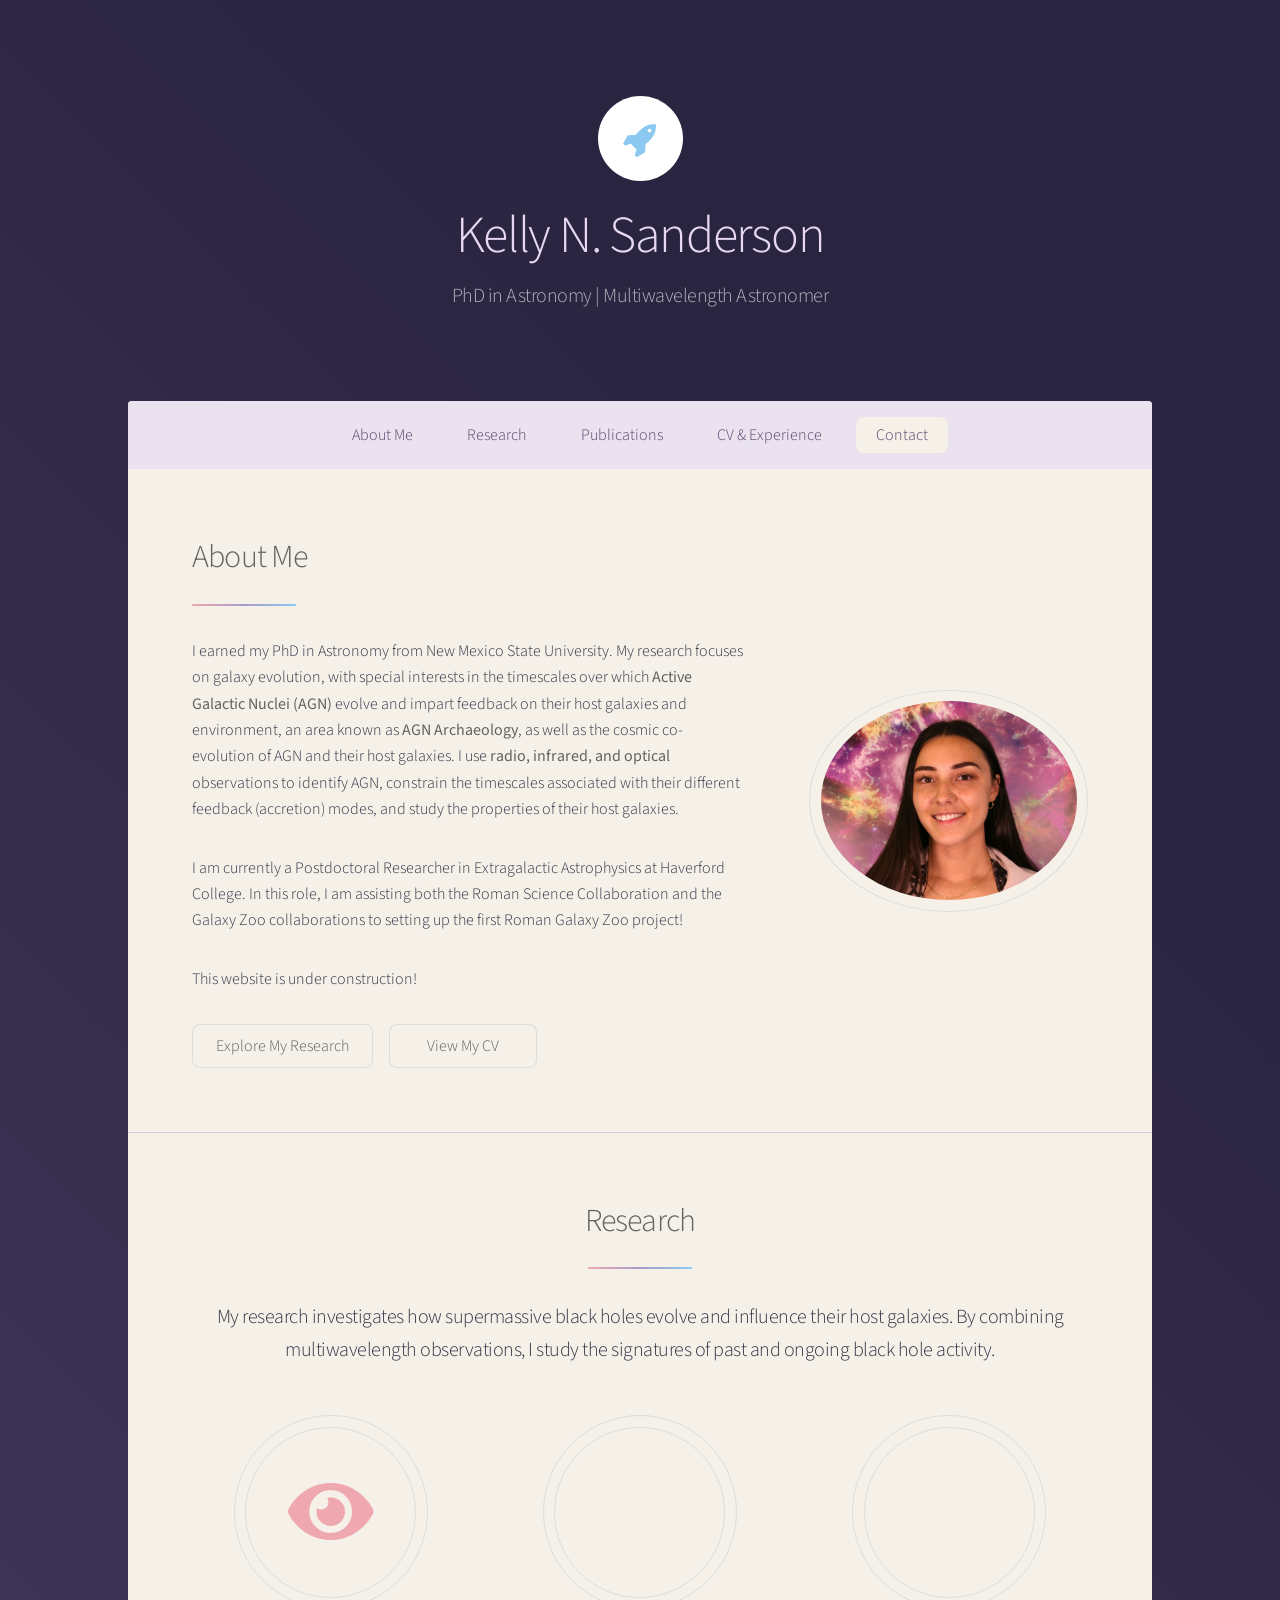
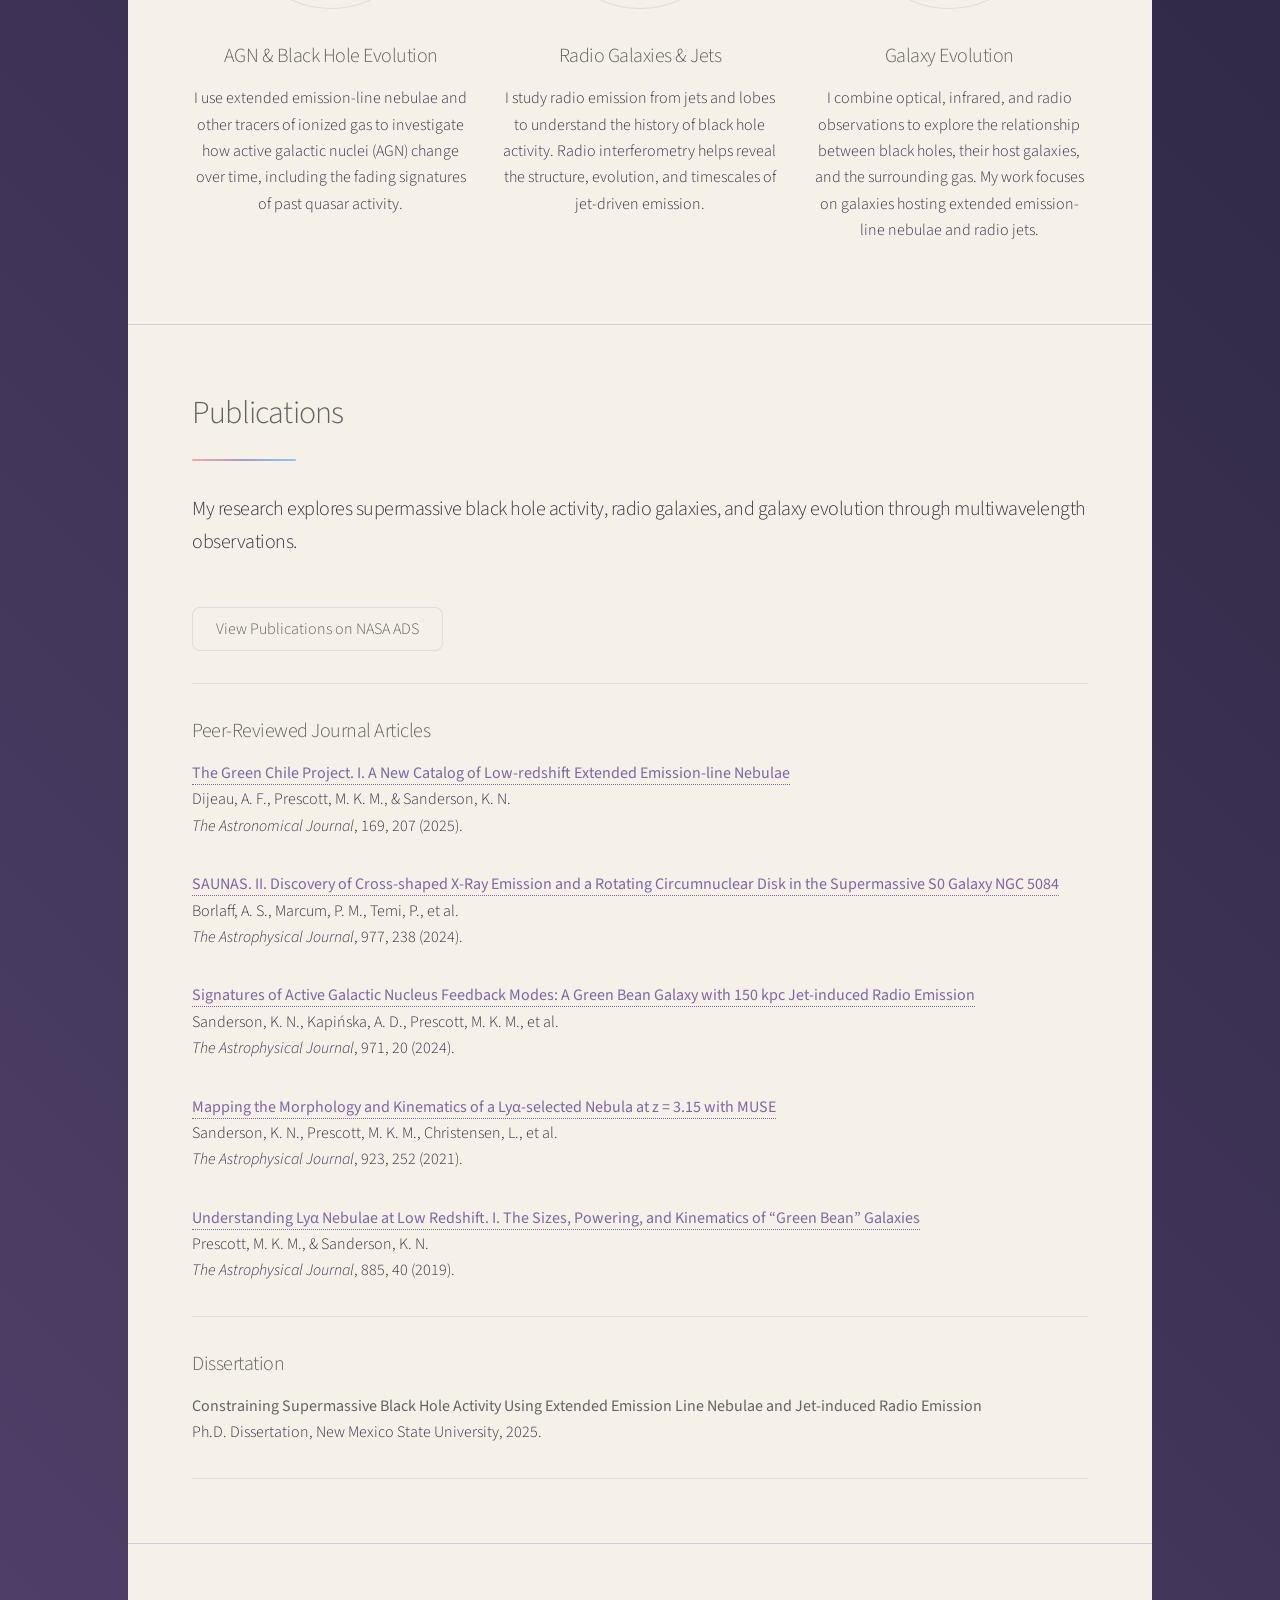
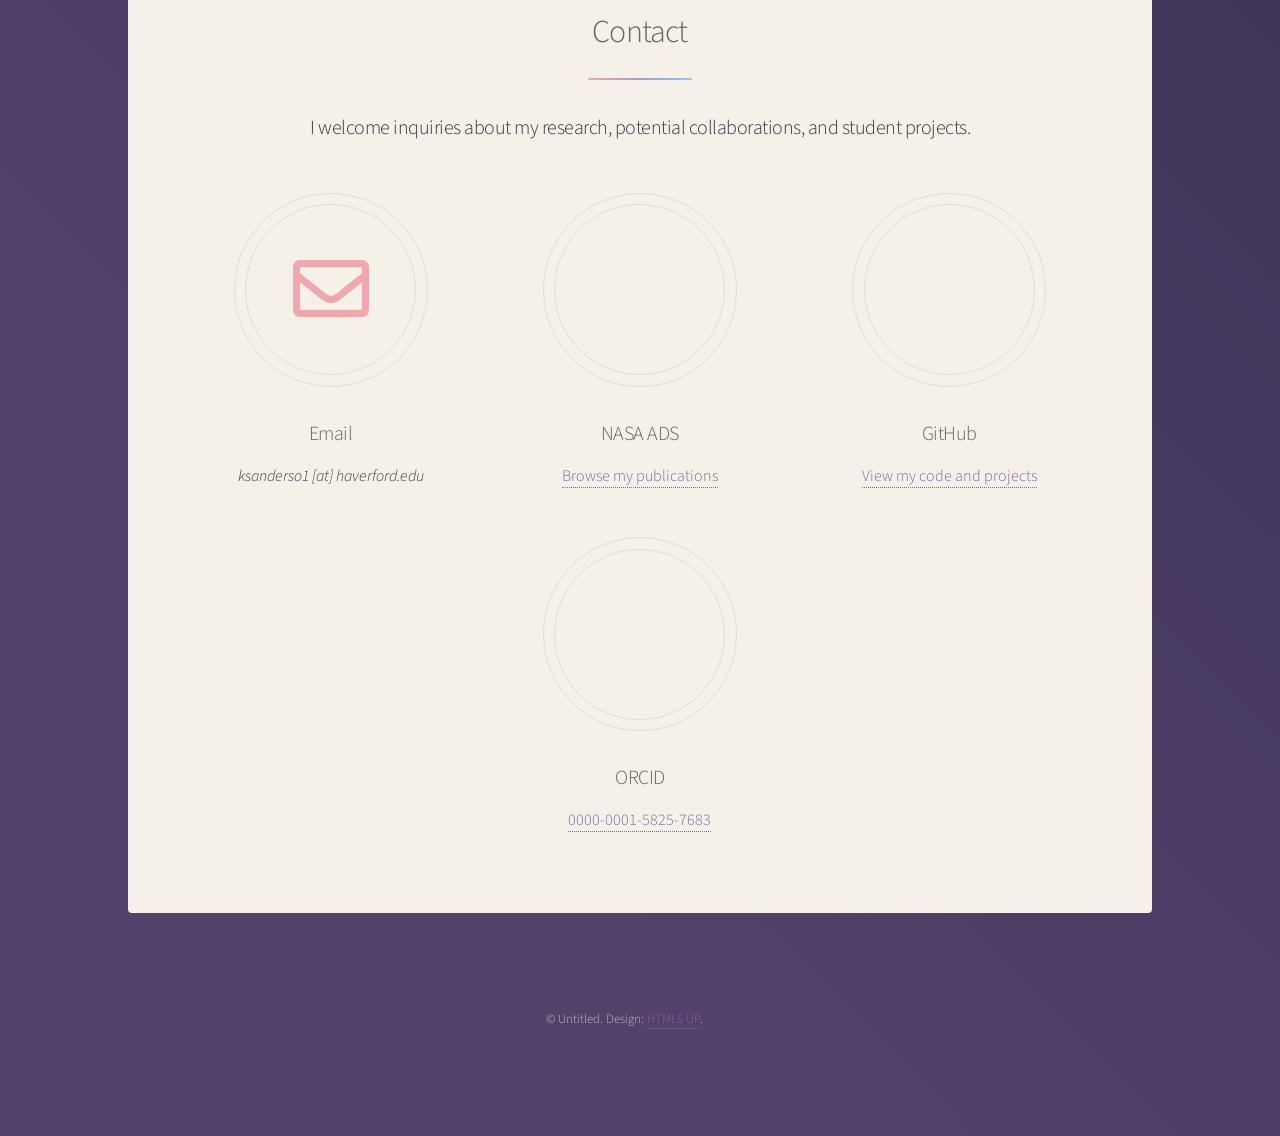
==== index.html @ 15cd4230 "comment out footer text" ====
<!DOCTYPE HTML>
<!--
	Stellar by HTML5 UP
	html5up.net | @ajlkn
	Free for personal and commercial use under the CCA 3.0 license (html5up.net/license)
-->
<html>
	<head>
		<title>Stellar by HTML5 UP</title>
		<meta charset="utf-8" />
		<meta name="viewport" content="width=device-width, initial-scale=1, user-scalable=no" />
		<link rel="stylesheet" href="assets/css/main.css" />
		<noscript><link rel="stylesheet" href="assets/css/noscript.css" /></noscript>
	</head>
	<body class="is-preload">

		<!-- Wrapper -->
			<div id="wrapper">

				<!-- Header -->
					<header id="header" class="alt">
						<span class="logo"><img src="images/logo.svg" alt="" /></span>
						<h1>Kelly N. Sanderson</h1>
						<p>PhD in Astronomy | Multiwavelength Astronomer</p>
					</header>


					<!-- Nav -->
					<nav id="nav">
					    <ul>
					        <li><a href="#intro" class="active">About Me</a></li>
					        <li><a href="#research">Research</a></li>
					        <li><a href="#publications">Publications</a></li>
					        <li><a href="#cv">CV & Experience</a></li>
					        <li><a href="#contact">Contact</a></li>
					    </ul>
					</nav>


				<!-- Main -->
					<div id="main">


						<!-- Introduction -->
						<section id="intro" class="main">
						    <div class="spotlight">
						        <div class="content">
						            <header class="major">
						                <h2>About Me</h2>
						            </header>
						
								    <p>
								      I earned my PhD in Astronomy from New Mexico State University. My research focuses on galaxy evolution, with 
								      special interests in the timescales over which <strong>Active Galactic Nuclei (AGN)</strong> evolve and impart 
								      feedback on their host galaxies and environment, an area known as <strong>AGN Archaeology</strong>, as well as the cosmic co-evolution 
								      of AGN and their host galaxies. I use <strong>radio, infrared, and optical</strong> observations to identify AGN, constrain the timescales
								      associated with their different feedback (accretion) modes, and study the properties of their host galaxies. 
								    </p>
								    <p> I am currently a Postdoctoral Researcher in Extragalactic Astrophysics at Haverford College. In this role, I am 
								      assisting both the Roman Science Collaboration and the Galaxy Zoo collaborations to setting up the first Roman Galaxy Zoo project!
								    </p>

									<p> This website is under construction!</p>
						            <ul class="actions">
						                <li><a href="#research" class="button">Explore My Research</a></li>
						                <li><a href="#cv" class="button">View My CV</a></li>
						            </ul>
						        </div>
						
						        <span class="image">
						            <img src="ProfilePhoto.jpeg" alt="Kelly Sanderson" />
						        </span>
						    </div>
						</section>


						<!-- Research Section -->
						<section id="research" class="main special">
						    <header class="major">
						        <h2>Research</h2>
						        <p>
						            My research investigates how supermassive black holes
						            evolve and influence their host galaxies. By combining
						            multiwavelength observations, I study the signatures of
						            past and ongoing black hole activity.
						        </p>
						    </header>
						
						    <ul class="features">
						        <li>
						            <span class="icon solid major style1 fa-eye"></span>
						            <h3>AGN & Black Hole Evolution</h3>
						            <p>
						                I use extended emission-line nebulae and other
						                tracers of ionized gas to investigate how active
						                galactic nuclei (AGN) change over time, including
						                the fading signatures of past quasar activity.
						            </p>
						        </li>
						
						        <li>
						            <span class="icon major style3 fa-broadcast-tower"></span>
						            <h3>Radio Galaxies & Jets</h3>
						            <p>
						                I study radio emission from jets and lobes to
						                understand the history of black hole activity.
						                Radio interferometry helps reveal the structure,
						                evolution, and timescales of jet-driven emission.
						            </p>
						        </li>
						
						        <li>
						            <span class="icon major style5 fa-globe"></span>
						            <h3>Galaxy Evolution</h3>
						            <p>
						                I combine optical, infrared, and radio observations
						                to explore the relationship between black holes,
						                their host galaxies, and the surrounding gas.
						                My work focuses on galaxies hosting extended
						                emission-line nebulae and radio jets.
						            </p>
						        </li>
						    </ul>
						</section>



						<!-- Publications -->
						<section id="publications" class="main">
						    <header class="major">
						        <h2>Publications</h2>
						        <p>
						            My research explores supermassive black hole activity,
						            radio galaxies, and galaxy evolution through
						            multiwavelength observations.
						        </p>
						    </header>
						
						    <ul class="actions">
						        <li>
						            <a href="https://ui.adsabs.harvard.edu/search/filter_database_fq_database=AND&filter_database_fq_database=((database%3Aastronomy%20OR%20database%3Aphysics))&filter_database_fq_database=database%3A%22astronomy%22&filter_doctype_facet_hier_fq_doctype=AND&filter_doctype_facet_hier_fq_doctype=doctype_facet_hier%3A%220%2FArticle%22&fq=%7B!type%3Daqp%20v%3D%24fq_database%7D&fq=%7B!type%3Daqp%20v%3D%24fq_author%7D&fq=%7B!type%3Daqp%20v%3D%24fq_doctype%7D&fq_author=(author_facet_hier%3A%221%2FSanderson%2C%20K%2FSanderson%2C%20Kelly%20N%22%20OR%20author_facet_hier%3A%221%2FSanderson%2C%20K%2FSanderson%2C%20Kelly%22%20OR%20author_facet_hier%3A%221%2FSanderson%2C%20K%2FSanderson%2C%20K%22%20OR%20author_facet_hier%3A%221%2FSanderson%2C%20K%2FSanderson%2C%20K%20%20N%22)&fq_database=(((database%3Aastronomy%20OR%20database%3Aphysics))%20AND%20database%3A%22astronomy%22)&fq_doctype=(doctype_facet_hier%3A%220%2FArticle%22)&q=author%3A%22Sanderson%22&sort=date%20desc%2C%20bibcode%20desc&p_=0"
						               class="button"
						               target="_blank"
						               rel="noopener noreferrer">
						                View Publications on NASA ADS
						            </a>
						        </li>
						    </ul>
						
						    <hr />


						    <h3>Peer-Reviewed Journal Articles</h3>
						
						    <p>
						        <strong>
						            <a href="https://ui.adsabs.harvard.edu/#abs/2025AJ....169..207D/abstract"
						               target="_blank"
						               rel="noopener noreferrer">
						                The Green Chile Project. I. A New Catalog of Low-redshift
						                Extended Emission-line Nebulae
						            </a>
						        </strong><br />
						        Dijeau, A. F., Prescott, M. K. M., &amp; Sanderson, K. N.
						        <br />
						        <em>The Astronomical Journal</em>, 169, 207 (2025).
						    </p>
							
							<p>
							    <strong>
							        <a href="https://ui.adsabs.harvard.edu/abs/2024ApJ...977..238B/abstract"
							           target="_blank"
							           rel="noopener noreferrer">
							            SAUNAS. II. Discovery of Cross-shaped X-Ray Emission and a
							            Rotating Circumnuclear Disk in the Supermassive S0 Galaxy NGC 5084
							        </a>
							    </strong><br />
							    Borlaff, A. S., Marcum, P. M., Temi, P., et al.
							    <br />
							    <em>The Astrophysical Journal</em>, 977, 238 (2024).
							</p>
							
						    <p>
						        <strong>
						            <a href="https://ui.adsabs.harvard.edu/#abs/2024ApJ...971...20S/abstract"
						               target="_blank"
						               rel="noopener noreferrer">
						                Signatures of Active Galactic Nucleus Feedback Modes:
						                A Green Bean Galaxy with 150 kpc Jet-induced Radio Emission
						            </a>
						        </strong><br />
						        Sanderson, K. N., Kapińska, A. D., Prescott, M. K. M., et al.
						        <br />
						        <em>The Astrophysical Journal</em>, 971, 20 (2024).
						    </p>
						
						    <p>
						        <strong>
						            <a href="https://ui.adsabs.harvard.edu/#abs/2021ApJ...923..252S/abstract"
						               target="_blank"
						               rel="noopener noreferrer">
						                Mapping the Morphology and Kinematics of a Lyα-selected
						                Nebula at z = 3.15 with MUSE
						            </a>
						        </strong><br />
						        Sanderson, K. N., Prescott, M. K. M., Christensen, L., et al.
						        <br />
						        <em>The Astrophysical Journal</em>, 923, 252 (2021).
						    </p>
						
						    <p>
						        <strong>
						            <a href="https://ui.adsabs.harvard.edu/#abs/2019ApJ...885...40P/abstract"
						               target="_blank"
						               rel="noopener noreferrer">
						                Understanding Lyα Nebulae at Low Redshift. I. The Sizes,
						                Powering, and Kinematics of “Green Bean” Galaxies
						            </a>
						        </strong><br />
						        Prescott, M. K. M., &amp; Sanderson, K. N.
						        <br />
						        <em>The Astrophysical Journal</em>, 885, 40 (2019).
						    </p>
						
						    <hr />

		
						    <h3>Dissertation</h3>
						    <p>
						        <strong>
						            Constraining Supermassive Black Hole Activity Using
						            Extended Emission Line Nebulae and Jet-induced Radio Emission
						        </strong><br />
						        Ph.D. Dissertation, New Mexico State University, 2025.
						    </p>
						
						    <hr />
						
						</section>

						<!-- Contact -->
						<section id="contact" class="main special">
						    <header class="major">
						        <h2>Contact</h2>
						        <p>
						            I welcome inquiries about my research, potential
						            collaborations, and student projects.
						        </p>
						    </header>
						
						    <ul class="features">
						        <li>
						            <span class="icon major style1 fa-envelope"></span>
						            <h3>Email</h3>
						            <p>
						                <em>ksanderso1 [at] haverford.edu</em>
						            </p>
						        </li>
						
						        <li>
						            <span class="icon major style3 fa-graduation-cap"></span>
						            <h3>NASA ADS</h3>
						            <p>
						                <a href="https://ui.adsabs.harvard.edu/search/filter_database_fq_database=AND&filter_database_fq_database=((database%3Aastronomy%20OR%20database%3Aphysics))&filter_database_fq_database=database%3A%22astronomy%22&filter_doctype_facet_hier_fq_doctype=AND&filter_doctype_facet_hier_fq_doctype=doctype_facet_hier%3A%220%2FArticle%22&fq=%7B!type%3Daqp%20v%3D%24fq_database%7D&fq=%7B!type%3Daqp%20v%3D%24fq_author%7D&fq=%7B!type%3Daqp%20v%3D%24fq_doctype%7D&fq_author=(author_facet_hier%3A%221%2FSanderson%2C%20K%2FSanderson%2C%20Kelly%20N%22%20OR%20author_facet_hier%3A%221%2FSanderson%2C%20K%2FSanderson%2C%20Kelly%22%20OR%20author_facet_hier%3A%221%2FSanderson%2C%20K%2FSanderson%2C%20K%22%20OR%20author_facet_hier%3A%221%2FSanderson%2C%20K%2FSanderson%2C%20K%20%20N%22)&fq_database=(((database%3Aastronomy%20OR%20database%3Aphysics))%20AND%20database%3A%22astronomy%22)&fq_doctype=(doctype_facet_hier%3A%220%2FArticle%22)&p_=0&q=author%3A%22Sanderson%22&sort=date%20desc%2C%20bibcode%20desc"
						                   target="_blank"
						                   rel="noopener noreferrer">
						                    Browse my publications
						                </a>
						            </p>
						        </li>
						
						        <li>
						            <span class="icon major style5 fa-github"></span>
						            <h3>GitHub</h3>
						            <p>
						                <a href="https://github.com/ksand017"
						                   target="_blank"
						                   rel="noopener noreferrer">
						                    View my code and projects
						                </a>
						            </p>
						        </li>
							    <li>
						            <span class="icon major style5 fa-github"></span>
						            <h3>ORCID</h3>
						            <p>
						                <a href="https://orcid.org/0000-0001-5825-7683"
						                   target="_blank"
						                   rel="noopener noreferrer">
						                    0000-0001-5825-7683
						                </a>
						            </p>
						        </li>
								
						    </ul>
						</section>


					</div>

				
				<!-- Footer -->
					<footer id="footer">
						<!-- <section>
							<h2>Aliquam sed mauris</h2>
							<p>Sed lorem ipsum dolor sit amet et nullam consequat feugiat consequat magna adipiscing tempus etiam dolore veroeros. eget dapibus mauris. Cras aliquet, nisl ut viverra sollicitudin, ligula erat egestas velit, vitae tincidunt odio.</p>
							<ul class="actions">
								<li><a href="generic.html" class="button">Learn More</a></li>
							</ul>
						</section>
						<section>
							<h2>Etiam feugiat</h2>
							<dl class="alt">
								<dt>Address</dt>
								<dd>1234 Somewhere Road &bull; Nashville, TN 00000 &bull; USA</dd>
								<dt>Phone</dt>
								<dd>(000) 000-0000 x 0000</dd>
								<dt>Email</dt>
								<dd><a href="#">information@untitled.tld</a></dd>
							</dl>
							<ul class="icons">
								<li><a href="#" class="icon brands fa-twitter alt"><span class="label">Twitter</span></a></li>
								<li><a href="#" class="icon brands fa-facebook-f alt"><span class="label">Facebook</span></a></li>
								<li><a href="#" class="icon brands fa-instagram alt"><span class="label">Instagram</span></a></li>
								<li><a href="#" class="icon brands fa-github alt"><span class="label">GitHub</span></a></li>
								<li><a href="#" class="icon brands fa-dribbble alt"><span class="label">Dribbble</span></a></li>
							</ul>
						</section> -->
						<p class="copyright">&copy; Untitled. Design: <a href="https://html5up.net">HTML5 UP</a>.</p>
					</footer>

			</div>

		<!-- Scripts -->
			<script src="assets/js/jquery.min.js"></script>
			<script src="assets/js/jquery.scrollex.min.js"></script>
			<script src="assets/js/jquery.scrolly.min.js"></script>
			<script src="assets/js/browser.min.js"></script>
			<script src="assets/js/breakpoints.min.js"></script>
			<script src="assets/js/util.js"></script>
			<script src="assets/js/main.js"></script>

	</body>
</html>
---- assets/css/main.css ----
@import url(fontawesome-all.min.css);
@import 'https://fonts.googleapis.com/css?family=Source+Sans+Pro:300,400';

/*
	Stellar by HTML5 UP
	html5up.net | @ajlkn
	Free for personal and commercial use under the CCA 3.0 license (html5up.net/license)
*/

html, body, div, span, applet, object,
iframe, h1, h2, h3, h4, h5, h6, p, blockquote,
pre, a, abbr, acronym, address, big, cite,
code, del, dfn, em, img, ins, kbd, q, s, samp,
small, strike, strong, sub, sup, tt, var, b,
u, i, center, dl, dt, dd, ol, ul, li, fieldset,
form, label, legend, table, caption, tbody,
tfoot, thead, tr, th, td, article, aside,
canvas, details, embed, figure, figcaption,
footer, header, hgroup, menu, nav, output, ruby,
section, summary, time, mark, audio, video {
	margin: 0;
	padding: 0;
	border: 0;
	font-size: 100%;
	font: inherit;
	vertical-align: baseline;}

article, aside, details, figcaption, figure,
footer, header, hgroup, menu, nav, section {
	display: block;}

body {
	line-height: 1;
}

ol, ul {
	list-style: none;
}

blockquote, q {
	quotes: none;
}

	blockquote:before, blockquote:after, q:before, q:after {
		content: '';
		content: none;
	}

table {
	border-collapse: collapse;
	border-spacing: 0;
}

body {
	-webkit-text-size-adjust: none;
}

mark {
	background-color: transparent;
	color: inherit;
}

input::-moz-focus-inner {
	border: 0;
	padding: 0;
}

input, select, textarea {
	-moz-appearance: none;
	-webkit-appearance: none;
	-ms-appearance: none;
	appearance: none;
}

/* Basic */

	@-ms-viewport {
		width: device-width;
	}

	body {
		-ms-overflow-style: scrollbar;
	}

	@media screen and (max-width: 480px) {

		html, body {
			min-width: 320px;
		}

	}

	html {
		box-sizing: border-box;
	}

	*, *:before, *:after {
		box-sizing: inherit;
	}

	body {
		background-color: #935d8c;
		background-image: url("images/overlay.png"), -moz-linear-gradient(45deg, #e37682 15%, #5f4d93 85%);
		background-image: url("images/overlay.png"), -webkit-linear-gradient(45deg, #e37682 15%, #5f4d93 85%);
		background-image: url("images/overlay.png"), -ms-linear-gradient(45deg, #e37682 15%, #5f4d93 85%);
		background-image: url("images/overlay.png"), linear-gradient(45deg, #e37682 15%, #5f4d93 85%);
	}

		body.is-preload *, body.is-preload *:before, body.is-preload *:after {
			-moz-animation: none !important;
			-webkit-animation: none !important;
			-ms-animation: none !important;
			animation: none !important;
			-moz-transition: none !important;
			-webkit-transition: none !important;
			-ms-transition: none !important;
			transition: none !important;
		}

/* Type */

	body {
		background-color: #935d8c;
		color: rgba(255, 255, 255, 0.65);
	}

	body, input, select, textarea {
		font-family: "Source Sans Pro", Helvetica, sans-serif;
		font-size: 17pt;
		font-weight: 300;
		line-height: 1.65;
	}

		@media screen and (max-width: 1680px) {

			body, input, select, textarea {
				font-size: 14pt;
			}

		}

		@media screen and (max-width: 1280px) {

			body, input, select, textarea {
				font-size: 12pt;
			}

		}

		@media screen and (max-width: 360px) {

			body, input, select, textarea {
				font-size: 11pt;
			}

		}

	a {
		-moz-transition: color 0.2s ease, border-bottom 0.2s ease;
		-webkit-transition: color 0.2s ease, border-bottom 0.2s ease;
		-ms-transition: color 0.2s ease, border-bottom 0.2s ease;
		transition: color 0.2s ease, border-bottom 0.2s ease;
		text-decoration: none;
		border-bottom: dotted 1px;
		color: inherit;
	}

		a:hover {
			border-bottom-color: transparent;
		}

	strong, b {
		font-weight: 400;
	}

	em, i {
		font-style: italic;
	}

	p {
		margin: 0 0 2em 0;
	}

		p.content {
			-moz-columns: 20em 2;
			-webkit-columns: 20em 2;
			-ms-columns: 20em 2;
			columns: 20em 2;
			-moz-column-gap: 2em;
			-webkit-column-gap: 2em;
			-ms-column-gap: 2em;
			column-gap: 2em;
			text-align: justify;
		}

	h1, h2, h3, h4, h5, h6 {
		font-weight: 300;
		line-height: 1.5;
		margin: 0 0 0.7em 0;
		letter-spacing: -0.025em;
	}

		h1 a, h2 a, h3 a, h4 a, h5 a, h6 a {
			color: inherit;
			text-decoration: none;
		}

	h1 {
		font-size: 2.5em;
		line-height: 1.2;
	}

	h2 {
		font-size: 1.5em;
	}

	h3 {
		font-size: 1.25em;
	}

	h4 {
		font-size: 1.1em;
	}

	h5 {
		font-size: 0.9em;
	}

	h6 {
		font-size: 0.7em;
	}

	@media screen and (max-width: 736px) {

		h1 {
			font-size: 2em;
		}

	}

	sub {
		font-size: 0.8em;
		position: relative;
		top: 0.5em;
	}

	sup {
		font-size: 0.8em;
		position: relative;
		top: -0.5em;
	}

	blockquote {
		border-left: solid 4px;
		font-style: italic;
		margin: 0 0 2em 0;
		padding: 0.5em 0 0.5em 2em;
	}

	code {
		border-radius: 8px;
		border: solid 1px;
		font-family: "Courier New", monospace;
		font-size: 0.9em;
		margin: 0 0.25em;
		padding: 0.25em 0.65em;
	}

	pre {
		-webkit-overflow-scrolling: touch;
		font-family: "Courier New", monospace;
		font-size: 0.9em;
		margin: 0 0 2em 0;
	}

		pre code {
			display: block;
			line-height: 1.75;
			padding: 1em 1.5em;
			overflow-x: auto;
		}

	hr {
		border: 0;
		border-bottom: solid 1px;
		margin: 2em 0;
	}

		hr.major {
			margin: 3em 0;
		}

	.align-left {
		text-align: left;
	}

	.align-center {
		text-align: center;
	}

	.align-right {
		text-align: right;
	}

	input, select, textarea {
		color: #ffffff;
	}

	a:hover {
		color: #ffffff;
	}

	strong, b {
		color: #ffffff;
	}

	h1, h2, h3, h4, h5, h6 {
		color: #ffffff;
	}

	blockquote {
		border-left-color: rgba(255, 255, 255, 0.35);
	}

	code {
		background: rgba(255, 255, 255, 0.075);
		border-color: rgba(255, 255, 255, 0.35);
	}

	hr {
		border-bottom-color: rgba(255, 255, 255, 0.35);
	}

/* Row */

	.row {
		display: flex;
		flex-wrap: wrap;
		box-sizing: border-box;
		align-items: stretch;
	}

		.row > * {
			box-sizing: border-box;
		}

		.row.gtr-uniform > * > :last-child {
			margin-bottom: 0;
		}

		.row.aln-left {
			justify-content: flex-start;
		}

		.row.aln-center {
			justify-content: center;
		}

		.row.aln-right {
			justify-content: flex-end;
		}

		.row.aln-top {
			align-items: flex-start;
		}

		.row.aln-middle {
			align-items: center;
		}

		.row.aln-bottom {
			align-items: flex-end;
		}

		.row > .imp {
			order: -1;
		}

		.row > .col-1 {
			width: 8.33333%;
		}

		.row > .off-1 {
			margin-left: 8.33333%;
		}

		.row > .col-2 {
			width: 16.66667%;
		}

		.row > .off-2 {
			margin-left: 16.66667%;
		}

		.row > .col-3 {
			width: 25%;
		}

		.row > .off-3 {
			margin-left: 25%;
		}

		.row > .col-4 {
			width: 33.33333%;
		}

		.row > .off-4 {
			margin-left: 33.33333%;
		}

		.row > .col-5 {
			width: 41.66667%;
		}

		.row > .off-5 {
			margin-left: 41.66667%;
		}

		.row > .col-6 {
			width: 50%;
		}

		.row > .off-6 {
			margin-left: 50%;
		}

		.row > .col-7 {
			width: 58.33333%;
		}

		.row > .off-7 {
			margin-left: 58.33333%;
		}

		.row > .col-8 {
			width: 66.66667%;
		}

		.row > .off-8 {
			margin-left: 66.66667%;
		}

		.row > .col-9 {
			width: 75%;
		}

		.row > .off-9 {
			margin-left: 75%;
		}

		.row > .col-10 {
			width: 83.33333%;
		}

		.row > .off-10 {
			margin-left: 83.33333%;
		}

		.row > .col-11 {
			width: 91.66667%;
		}

		.row > .off-11 {
			margin-left: 91.66667%;
		}

		.row > .col-12 {
			width: 100%;
		}

		.row > .off-12 {
			margin-left: 100%;
		}

		.row.gtr-0 {
			margin-top: 0;
			margin-left: 0em;
		}

			.row.gtr-0 > * {
				padding: 0 0 0 0em;
			}

			.row.gtr-0.gtr-uniform {
				margin-top: 0em;
			}

				.row.gtr-0.gtr-uniform > * {
					padding-top: 0em;
				}

		.row.gtr-25 {
			margin-top: 0;
			margin-left: -0.375em;
		}

			.row.gtr-25 > * {
				padding: 0 0 0 0.375em;
			}

			.row.gtr-25.gtr-uniform {
				margin-top: -0.375em;
			}

				.row.gtr-25.gtr-uniform > * {
					padding-top: 0.375em;
				}

		.row.gtr-50 {
			margin-top: 0;
			margin-left: -0.75em;
		}

			.row.gtr-50 > * {
				padding: 0 0 0 0.75em;
			}

			.row.gtr-50.gtr-uniform {
				margin-top: -0.75em;
			}

				.row.gtr-50.gtr-uniform > * {
					padding-top: 0.75em;
				}

		.row {
			margin-top: 0;
			margin-left: -1.5em;
		}

			.row > * {
				padding: 0 0 0 1.5em;
			}

			.row.gtr-uniform {
				margin-top: -1.5em;
			}

				.row.gtr-uniform > * {
					padding-top: 1.5em;
				}

		.row.gtr-150 {
			margin-top: 0;
			margin-left: -2.25em;
		}

			.row.gtr-150 > * {
				padding: 0 0 0 2.25em;
			}

			.row.gtr-150.gtr-uniform {
				margin-top: -2.25em;
			}

				.row.gtr-150.gtr-uniform > * {
					padding-top: 2.25em;
				}

		.row.gtr-200 {
			margin-top: 0;
			margin-left: -3em;
		}

			.row.gtr-200 > * {
				padding: 0 0 0 3em;
			}

			.row.gtr-200.gtr-uniform {
				margin-top: -3em;
			}

				.row.gtr-200.gtr-uniform > * {
					padding-top: 3em;
				}

		@media screen and (max-width: 1680px) {

			.row {
				display: flex;
				flex-wrap: wrap;
				box-sizing: border-box;
				align-items: stretch;
			}

				.row > * {
					box-sizing: border-box;
				}

				.row.gtr-uniform > * > :last-child {
					margin-bottom: 0;
				}

				.row.aln-left {
					justify-content: flex-start;
				}

				.row.aln-center {
					justify-content: center;
				}

				.row.aln-right {
					justify-content: flex-end;
				}

				.row.aln-top {
					align-items: flex-start;
				}

				.row.aln-middle {
					align-items: center;
				}

				.row.aln-bottom {
					align-items: flex-end;
				}

				.row > .imp-xlarge {
					order: -1;
				}

				.row > .col-1-xlarge {
					width: 8.33333%;
				}

				.row > .off-1-xlarge {
					margin-left: 8.33333%;
				}

				.row > .col-2-xlarge {
					width: 16.66667%;
				}

				.row > .off-2-xlarge {
					margin-left: 16.66667%;
				}

				.row > .col-3-xlarge {
					width: 25%;
				}

				.row > .off-3-xlarge {
					margin-left: 25%;
				}

				.row > .col-4-xlarge {
					width: 33.33333%;
				}

				.row > .off-4-xlarge {
					margin-left: 33.33333%;
				}

				.row > .col-5-xlarge {
					width: 41.66667%;
				}

				.row > .off-5-xlarge {
					margin-left: 41.66667%;
				}

				.row > .col-6-xlarge {
					width: 50%;
				}

				.row > .off-6-xlarge {
					margin-left: 50%;
				}

				.row > .col-7-xlarge {
					width: 58.33333%;
				}

				.row > .off-7-xlarge {
					margin-left: 58.33333%;
				}

				.row > .col-8-xlarge {
					width: 66.66667%;
				}

				.row > .off-8-xlarge {
					margin-left: 66.66667%;
				}

				.row > .col-9-xlarge {
					width: 75%;
				}

				.row > .off-9-xlarge {
					margin-left: 75%;
				}

				.row > .col-10-xlarge {
					width: 83.33333%;
				}

				.row > .off-10-xlarge {
					margin-left: 83.33333%;
				}

				.row > .col-11-xlarge {
					width: 91.66667%;
				}

				.row > .off-11-xlarge {
					margin-left: 91.66667%;
				}

				.row > .col-12-xlarge {
					width: 100%;
				}

				.row > .off-12-xlarge {
					margin-left: 100%;
				}

				.row.gtr-0 {
					margin-top: 0;
					margin-left: 0em;
				}

					.row.gtr-0 > * {
						padding: 0 0 0 0em;
					}

					.row.gtr-0.gtr-uniform {
						margin-top: 0em;
					}

						.row.gtr-0.gtr-uniform > * {
							padding-top: 0em;
						}

				.row.gtr-25 {
					margin-top: 0;
					margin-left: -0.375em;
				}

					.row.gtr-25 > * {
						padding: 0 0 0 0.375em;
					}

					.row.gtr-25.gtr-uniform {
						margin-top: -0.375em;
					}

						.row.gtr-25.gtr-uniform > * {
							padding-top: 0.375em;
						}

				.row.gtr-50 {
					margin-top: 0;
					margin-left: -0.75em;
				}

					.row.gtr-50 > * {
						padding: 0 0 0 0.75em;
					}

					.row.gtr-50.gtr-uniform {
						margin-top: -0.75em;
					}

						.row.gtr-50.gtr-uniform > * {
							padding-top: 0.75em;
						}

				.row {
					margin-top: 0;
					margin-left: -1.5em;
				}

					.row > * {
						padding: 0 0 0 1.5em;
					}

					.row.gtr-uniform {
						margin-top: -1.5em;
					}

						.row.gtr-uniform > * {
							padding-top: 1.5em;
						}

				.row.gtr-150 {
					margin-top: 0;
					margin-left: -2.25em;
				}

					.row.gtr-150 > * {
						padding: 0 0 0 2.25em;
					}

					.row.gtr-150.gtr-uniform {
						margin-top: -2.25em;
					}

						.row.gtr-150.gtr-uniform > * {
							padding-top: 2.25em;
						}

				.row.gtr-200 {
					margin-top: 0;
					margin-left: -3em;
				}

					.row.gtr-200 > * {
						padding: 0 0 0 3em;
					}

					.row.gtr-200.gtr-uniform {
						margin-top: -3em;
					}

						.row.gtr-200.gtr-uniform > * {
							padding-top: 3em;
						}

		}

		@media screen and (max-width: 1280px) {

			.row {
				display: flex;
				flex-wrap: wrap;
				box-sizing: border-box;
				align-items: stretch;
			}

				.row > * {
					box-sizing: border-box;
				}

				.row.gtr-uniform > * > :last-child {
					margin-bottom: 0;
				}

				.row.aln-left {
					justify-content: flex-start;
				}

				.row.aln-center {
					justify-content: center;
				}

				.row.aln-right {
					justify-content: flex-end;
				}

				.row.aln-top {
					align-items: flex-start;
				}

				.row.aln-middle {
					align-items: center;
				}

				.row.aln-bottom {
					align-items: flex-end;
				}

				.row > .imp-large {
					order: -1;
				}

				.row > .col-1-large {
					width: 8.33333%;
				}

				.row > .off-1-large {
					margin-left: 8.33333%;
				}

				.row > .col-2-large {
					width: 16.66667%;
				}

				.row > .off-2-large {
					margin-left: 16.66667%;
				}

				.row > .col-3-large {
					width: 25%;
				}

				.row > .off-3-large {
					margin-left: 25%;
				}

				.row > .col-4-large {
					width: 33.33333%;
				}

				.row > .off-4-large {
					margin-left: 33.33333%;
				}

				.row > .col-5-large {
					width: 41.66667%;
				}

				.row > .off-5-large {
					margin-left: 41.66667%;
				}

				.row > .col-6-large {
					width: 50%;
				}

				.row > .off-6-large {
					margin-left: 50%;
				}

				.row > .col-7-large {
					width: 58.33333%;
				}

				.row > .off-7-large {
					margin-left: 58.33333%;
				}

				.row > .col-8-large {
					width: 66.66667%;
				}

				.row > .off-8-large {
					margin-left: 66.66667%;
				}

				.row > .col-9-large {
					width: 75%;
				}

				.row > .off-9-large {
					margin-left: 75%;
				}

				.row > .col-10-large {
					width: 83.33333%;
				}

				.row > .off-10-large {
					margin-left: 83.33333%;
				}

				.row > .col-11-large {
					width: 91.66667%;
				}

				.row > .off-11-large {
					margin-left: 91.66667%;
				}

				.row > .col-12-large {
					width: 100%;
				}

				.row > .off-12-large {
					margin-left: 100%;
				}

				.row.gtr-0 {
					margin-top: 0;
					margin-left: 0em;
				}

					.row.gtr-0 > * {
						padding: 0 0 0 0em;
					}

					.row.gtr-0.gtr-uniform {
						margin-top: 0em;
					}

						.row.gtr-0.gtr-uniform > * {
							padding-top: 0em;
						}

				.row.gtr-25 {
					margin-top: 0;
					margin-left: -0.375em;
				}

					.row.gtr-25 > * {
						padding: 0 0 0 0.375em;
					}

					.row.gtr-25.gtr-uniform {
						margin-top: -0.375em;
					}

						.row.gtr-25.gtr-uniform > * {
							padding-top: 0.375em;
						}

				.row.gtr-50 {
					margin-top: 0;
					margin-left: -0.75em;
				}

					.row.gtr-50 > * {
						padding: 0 0 0 0.75em;
					}

					.row.gtr-50.gtr-uniform {
						margin-top: -0.75em;
					}

						.row.gtr-50.gtr-uniform > * {
							padding-top: 0.75em;
						}

				.row {
					margin-top: 0;
					margin-left: -1.5em;
				}

					.row > * {
						padding: 0 0 0 1.5em;
					}

					.row.gtr-uniform {
						margin-top: -1.5em;
					}

						.row.gtr-uniform > * {
							padding-top: 1.5em;
						}

				.row.gtr-150 {
					margin-top: 0;
					margin-left: -2.25em;
				}

					.row.gtr-150 > * {
						padding: 0 0 0 2.25em;
					}

					.row.gtr-150.gtr-uniform {
						margin-top: -2.25em;
					}

						.row.gtr-150.gtr-uniform > * {
							padding-top: 2.25em;
						}

				.row.gtr-200 {
					margin-top: 0;
					margin-left: -3em;
				}

					.row.gtr-200 > * {
						padding: 0 0 0 3em;
					}

					.row.gtr-200.gtr-uniform {
						margin-top: -3em;
					}

						.row.gtr-200.gtr-uniform > * {
							padding-top: 3em;
						}

		}

		@media screen and (max-width: 980px) {

			.row {
				display: flex;
				flex-wrap: wrap;
				box-sizing: border-box;
				align-items: stretch;
			}

				.row > * {
					box-sizing: border-box;
				}

				.row.gtr-uniform > * > :last-child {
					margin-bottom: 0;
				}

				.row.aln-left {
					justify-content: flex-start;
				}

				.row.aln-center {
					justify-content: center;
				}

				.row.aln-right {
					justify-content: flex-end;
				}

				.row.aln-top {
					align-items: flex-start;
				}

				.row.aln-middle {
					align-items: center;
				}

				.row.aln-bottom {
					align-items: flex-end;
				}

				.row > .imp-medium {
					order: -1;
				}

				.row > .col-1-medium {
					width: 8.33333%;
				}

				.row > .off-1-medium {
					margin-left: 8.33333%;
				}

				.row > .col-2-medium {
					width: 16.66667%;
				}

				.row > .off-2-medium {
					margin-left: 16.66667%;
				}

				.row > .col-3-medium {
					width: 25%;
				}

				.row > .off-3-medium {
					margin-left: 25%;
				}

				.row > .col-4-medium {
					width: 33.33333%;
				}

				.row > .off-4-medium {
					margin-left: 33.33333%;
				}

				.row > .col-5-medium {
					width: 41.66667%;
				}

				.row > .off-5-medium {
					margin-left: 41.66667%;
				}

				.row > .col-6-medium {
					width: 50%;
				}

				.row > .off-6-medium {
					margin-left: 50%;
				}

				.row > .col-7-medium {
					width: 58.33333%;
				}

				.row > .off-7-medium {
					margin-left: 58.33333%;
				}

				.row > .col-8-medium {
					width: 66.66667%;
				}

				.row > .off-8-medium {
					margin-left: 66.66667%;
				}

				.row > .col-9-medium {
					width: 75%;
				}

				.row > .off-9-medium {
					margin-left: 75%;
				}

				.row > .col-10-medium {
					width: 83.33333%;
				}

				.row > .off-10-medium {
					margin-left: 83.33333%;
				}

				.row > .col-11-medium {
					width: 91.66667%;
				}

				.row > .off-11-medium {
					margin-left: 91.66667%;
				}

				.row > .col-12-medium {
					width: 100%;
				}

				.row > .off-12-medium {
					margin-left: 100%;
				}

				.row.gtr-0 {
					margin-top: 0;
					margin-left: 0em;
				}

					.row.gtr-0 > * {
						padding: 0 0 0 0em;
					}

					.row.gtr-0.gtr-uniform {
						margin-top: 0em;
					}

						.row.gtr-0.gtr-uniform > * {
							padding-top: 0em;
						}

				.row.gtr-25 {
					margin-top: 0;
					margin-left: -0.375em;
				}

					.row.gtr-25 > * {
						padding: 0 0 0 0.375em;
					}

					.row.gtr-25.gtr-uniform {
						margin-top: -0.375em;
					}

						.row.gtr-25.gtr-uniform > * {
							padding-top: 0.375em;
						}

				.row.gtr-50 {
					margin-top: 0;
					margin-left: -0.75em;
				}

					.row.gtr-50 > * {
						padding: 0 0 0 0.75em;
					}

					.row.gtr-50.gtr-uniform {
						margin-top: -0.75em;
					}

						.row.gtr-50.gtr-uniform > * {
							padding-top: 0.75em;
						}

				.row {
					margin-top: 0;
					margin-left: -1.5em;
				}

					.row > * {
						padding: 0 0 0 1.5em;
					}

					.row.gtr-uniform {
						margin-top: -1.5em;
					}

						.row.gtr-uniform > * {
							padding-top: 1.5em;
						}

				.row.gtr-150 {
					margin-top: 0;
					margin-left: -2.25em;
				}

					.row.gtr-150 > * {
						padding: 0 0 0 2.25em;
					}

					.row.gtr-150.gtr-uniform {
						margin-top: -2.25em;
					}

						.row.gtr-150.gtr-uniform > * {
							padding-top: 2.25em;
						}

				.row.gtr-200 {
					margin-top: 0;
					margin-left: -3em;
				}

					.row.gtr-200 > * {
						padding: 0 0 0 3em;
					}

					.row.gtr-200.gtr-uniform {
						margin-top: -3em;
					}

						.row.gtr-200.gtr-uniform > * {
							padding-top: 3em;
						}

		}

		@media screen and (max-width: 736px) {

			.row {
				display: flex;
				flex-wrap: wrap;
				box-sizing: border-box;
				align-items: stretch;
			}

				.row > * {
					box-sizing: border-box;
				}

				.row.gtr-uniform > * > :last-child {
					margin-bottom: 0;
				}

				.row.aln-left {
					justify-content: flex-start;
				}

				.row.aln-center {
					justify-content: center;
				}

				.row.aln-right {
					justify-content: flex-end;
				}

				.row.aln-top {
					align-items: flex-start;
				}

				.row.aln-middle {
					align-items: center;
				}

				.row.aln-bottom {
					align-items: flex-end;
				}

				.row > .imp-small {
					order: -1;
				}

				.row > .col-1-small {
					width: 8.33333%;
				}

				.row > .off-1-small {
					margin-left: 8.33333%;
				}

				.row > .col-2-small {
					width: 16.66667%;
				}

				.row > .off-2-small {
					margin-left: 16.66667%;
				}

				.row > .col-3-small {
					width: 25%;
				}

				.row > .off-3-small {
					margin-left: 25%;
				}

				.row > .col-4-small {
					width: 33.33333%;
				}

				.row > .off-4-small {
					margin-left: 33.33333%;
				}

				.row > .col-5-small {
					width: 41.66667%;
				}

				.row > .off-5-small {
					margin-left: 41.66667%;
				}

				.row > .col-6-small {
					width: 50%;
				}

				.row > .off-6-small {
					margin-left: 50%;
				}

				.row > .col-7-small {
					width: 58.33333%;
				}

				.row > .off-7-small {
					margin-left: 58.33333%;
				}

				.row > .col-8-small {
					width: 66.66667%;
				}

				.row > .off-8-small {
					margin-left: 66.66667%;
				}

				.row > .col-9-small {
					width: 75%;
				}

				.row > .off-9-small {
					margin-left: 75%;
				}

				.row > .col-10-small {
					width: 83.33333%;
				}

				.row > .off-10-small {
					margin-left: 83.33333%;
				}

				.row > .col-11-small {
					width: 91.66667%;
				}

				.row > .off-11-small {
					margin-left: 91.66667%;
				}

				.row > .col-12-small {
					width: 100%;
				}

				.row > .off-12-small {
					margin-left: 100%;
				}

				.row.gtr-0 {
					margin-top: 0;
					margin-left: 0em;
				}

					.row.gtr-0 > * {
						padding: 0 0 0 0em;
					}

					.row.gtr-0.gtr-uniform {
						margin-top: 0em;
					}

						.row.gtr-0.gtr-uniform > * {
							padding-top: 0em;
						}

				.row.gtr-25 {
					margin-top: 0;
					margin-left: -0.25em;
				}

					.row.gtr-25 > * {
						padding: 0 0 0 0.25em;
					}

					.row.gtr-25.gtr-uniform {
						margin-top: -0.25em;
					}

						.row.gtr-25.gtr-uniform > * {
							padding-top: 0.25em;
						}

				.row.gtr-50 {
					margin-top: 0;
					margin-left: -0.5em;
				}

					.row.gtr-50 > * {
						padding: 0 0 0 0.5em;
					}

					.row.gtr-50.gtr-uniform {
						margin-top: -0.5em;
					}

						.row.gtr-50.gtr-uniform > * {
							padding-top: 0.5em;
						}

				.row {
					margin-top: 0;
					margin-left: -1em;
				}

					.row > * {
						padding: 0 0 0 1em;
					}

					.row.gtr-uniform {
						margin-top: -1em;
					}

						.row.gtr-uniform > * {
							padding-top: 1em;
						}

				.row.gtr-150 {
					margin-top: 0;
					margin-left: -1.5em;
				}

					.row.gtr-150 > * {
						padding: 0 0 0 1.5em;
					}

					.row.gtr-150.gtr-uniform {
						margin-top: -1.5em;
					}

						.row.gtr-150.gtr-uniform > * {
							padding-top: 1.5em;
						}

				.row.gtr-200 {
					margin-top: 0;
					margin-left: -2em;
				}

					.row.gtr-200 > * {
						padding: 0 0 0 2em;
					}

					.row.gtr-200.gtr-uniform {
						margin-top: -2em;
					}

						.row.gtr-200.gtr-uniform > * {
							padding-top: 2em;
						}

		}

		@media screen and (max-width: 480px) {

			.row {
				display: flex;
				flex-wrap: wrap;
				box-sizing: border-box;
				align-items: stretch;
			}

				.row > * {
					box-sizing: border-box;
				}

				.row.gtr-uniform > * > :last-child {
					margin-bottom: 0;
				}

				.row.aln-left {
					justify-content: flex-start;
				}

				.row.aln-center {
					justify-content: center;
				}

				.row.aln-right {
					justify-content: flex-end;
				}

				.row.aln-top {
					align-items: flex-start;
				}

				.row.aln-middle {
					align-items: center;
				}

				.row.aln-bottom {
					align-items: flex-end;
				}

				.row > .imp-xsmall {
					order: -1;
				}

				.row > .col-1-xsmall {
					width: 8.33333%;
				}

				.row > .off-1-xsmall {
					margin-left: 8.33333%;
				}

				.row > .col-2-xsmall {
					width: 16.66667%;
				}

				.row > .off-2-xsmall {
					margin-left: 16.66667%;
				}

				.row > .col-3-xsmall {
					width: 25%;
				}

				.row > .off-3-xsmall {
					margin-left: 25%;
				}

				.row > .col-4-xsmall {
					width: 33.33333%;
				}

				.row > .off-4-xsmall {
					margin-left: 33.33333%;
				}

				.row > .col-5-xsmall {
					width: 41.66667%;
				}

				.row > .off-5-xsmall {
					margin-left: 41.66667%;
				}

				.row > .col-6-xsmall {
					width: 50%;
				}

				.row > .off-6-xsmall {
					margin-left: 50%;
				}

				.row > .col-7-xsmall {
					width: 58.33333%;
				}

				.row > .off-7-xsmall {
					margin-left: 58.33333%;
				}

				.row > .col-8-xsmall {
					width: 66.66667%;
				}

				.row > .off-8-xsmall {
					margin-left: 66.66667%;
				}

				.row > .col-9-xsmall {
					width: 75%;
				}

				.row > .off-9-xsmall {
					margin-left: 75%;
				}

				.row > .col-10-xsmall {
					width: 83.33333%;
				}

				.row > .off-10-xsmall {
					margin-left: 83.33333%;
				}

				.row > .col-11-xsmall {
					width: 91.66667%;
				}

				.row > .off-11-xsmall {
					margin-left: 91.66667%;
				}

				.row > .col-12-xsmall {
					width: 100%;
				}

				.row > .off-12-xsmall {
					margin-left: 100%;
				}

				.row.gtr-0 {
					margin-top: 0;
					margin-left: 0em;
				}

					.row.gtr-0 > * {
						padding: 0 0 0 0em;
					}

					.row.gtr-0.gtr-uniform {
						margin-top: 0em;
					}

						.row.gtr-0.gtr-uniform > * {
							padding-top: 0em;
						}

				.row.gtr-25 {
					margin-top: 0;
					margin-left: -0.3125em;
				}

					.row.gtr-25 > * {
						padding: 0 0 0 0.3125em;
					}

					.row.gtr-25.gtr-uniform {
						margin-top: -0.3125em;
					}

						.row.gtr-25.gtr-uniform > * {
							padding-top: 0.3125em;
						}

				.row.gtr-50 {
					margin-top: 0;
					margin-left: -0.625em;
				}

					.row.gtr-50 > * {
						padding: 0 0 0 0.625em;
					}

					.row.gtr-50.gtr-uniform {
						margin-top: -0.625em;
					}

						.row.gtr-50.gtr-uniform > * {
							padding-top: 0.625em;
						}

				.row {
					margin-top: 0;
					margin-left: -1.25em;
				}

					.row > * {
						padding: 0 0 0 1.25em;
					}

					.row.gtr-uniform {
						margin-top: -1.25em;
					}

						.row.gtr-uniform > * {
							padding-top: 1.25em;
						}

				.row.gtr-150 {
					margin-top: 0;
					margin-left: -1.875em;
				}

					.row.gtr-150 > * {
						padding: 0 0 0 1.875em;
					}

					.row.gtr-150.gtr-uniform {
						margin-top: -1.875em;
					}

						.row.gtr-150.gtr-uniform > * {
							padding-top: 1.875em;
						}

				.row.gtr-200 {
					margin-top: 0;
					margin-left: -2.5em;
				}

					.row.gtr-200 > * {
						padding: 0 0 0 2.5em;
					}

					.row.gtr-200.gtr-uniform {
						margin-top: -2.5em;
					}

						.row.gtr-200.gtr-uniform > * {
							padding-top: 2.5em;
						}

		}

/* Box */

	.box {
		border-radius: 8px;
		border: solid;
		margin-bottom: 2em;
		padding: 1.5em;
	}

		.box > :last-child,
		.box > :last-child > :last-child,
		.box > :last-child > :last-child > :last-child {
			margin-bottom: 0;
		}

		.box.alt {
			border: 0;
			border-radius: 0;
			padding: 0;
		}

	.box {
		border-color: rgba(255, 255, 255, 0.35);
	}

/* Button */

	input[type="submit"],
	input[type="reset"],
	input[type="button"],
	button,
	.button {
		-moz-appearance: none;
		-webkit-appearance: none;
		-ms-appearance: none;
		appearance: none;
		-moz-transition: background-color 0.2s ease-in-out, color 0.2s ease-in-out;
		-webkit-transition: background-color 0.2s ease-in-out, color 0.2s ease-in-out;
		-ms-transition: background-color 0.2s ease-in-out, color 0.2s ease-in-out;
		transition: background-color 0.2s ease-in-out, color 0.2s ease-in-out;
		border-radius: 8px;
		border: 0;
		cursor: pointer;
		display: inline-block;
		font-weight: 300;
		height: 2.75em;
		line-height: 2.75em;
		min-width: 9.25em;
		padding: 0 1.5em;
		text-align: center;
		text-decoration: none;
		white-space: nowrap;
	}

		input[type="submit"].icon,
		input[type="reset"].icon,
		input[type="button"].icon,
		button.icon,
		.button.icon {
			padding-left: 1.35em;
		}

			input[type="submit"].icon:before,
			input[type="reset"].icon:before,
			input[type="button"].icon:before,
			button.icon:before,
			.button.icon:before {
				margin-right: 0.5em;
			}

		input[type="submit"].fit,
		input[type="reset"].fit,
		input[type="button"].fit,
		button.fit,
		.button.fit {
			width: 100%;
		}

		input[type="submit"].small,
		input[type="reset"].small,
		input[type="button"].small,
		button.small,
		.button.small {
			font-size: 0.8em;
		}

		input[type="submit"].large,
		input[type="reset"].large,
		input[type="button"].large,
		button.large,
		.button.large {
			font-size: 1.35em;
		}

		input[type="submit"].disabled, input[type="submit"]:disabled,
		input[type="reset"].disabled,
		input[type="reset"]:disabled,
		input[type="button"].disabled,
		input[type="button"]:disabled,
		button.disabled,
		button:disabled,
		.button.disabled,
		.button:disabled {
			pointer-events: none;
			opacity: 0.25;
		}

		@media screen and (max-width: 736px) {

			input[type="submit"],
			input[type="reset"],
			input[type="button"],
			button,
			.button {
				min-width: 0;
			}

		}

	input[type="submit"],
	input[type="reset"],
	input[type="button"],
	button,
	.button {
		background-color: transparent;
		box-shadow: inset 0 0 0 1px rgba(255, 255, 255, 0.35);
		color: #ffffff !important;
	}

		input[type="submit"]:hover,
		input[type="reset"]:hover,
		input[type="button"]:hover,
		button:hover,
		.button:hover {
			background-color: rgba(255, 255, 255, 0.075);
		}

		input[type="submit"]:active,
		input[type="reset"]:active,
		input[type="button"]:active,
		button:active,
		.button:active {
			background-color: rgba(255, 255, 255, 0.2);
		}

		input[type="submit"].icon:before,
		input[type="reset"].icon:before,
		input[type="button"].icon:before,
		button.icon:before,
		.button.icon:before {
			color: rgba(255, 255, 255, 0.5);
		}

		input[type="submit"].primary,
		input[type="reset"].primary,
		input[type="button"].primary,
		button.primary,
		.button.primary {
			background-color: #8cc9f0;
			color: #ffffff !important;
			box-shadow: none;
		}

			input[type="submit"].primary:hover,
			input[type="reset"].primary:hover,
			input[type="button"].primary:hover,
			button.primary:hover,
			.button.primary:hover {
				background-color: #9acff2;
			}

			input[type="submit"].primary:active,
			input[type="reset"].primary:active,
			input[type="button"].primary:active,
			button.primary:active,
			.button.primary:active {
				background-color: #7ec3ee;
			}

			input[type="submit"].primary.icon:before,
			input[type="reset"].primary.icon:before,
			input[type="button"].primary.icon:before,
			button.primary.icon:before,
			.button.primary.icon:before {
				color: #ffffff !important;
			}

/* Form */

	form {
		margin: 0 0 2em 0;
	}

	label {
		display: block;
		font-size: 0.9em;
		font-weight: 400;
		margin: 0 0 1em 0;
	}

	input[type="text"],
	input[type="password"],
	input[type="email"],
	select,
	textarea {
		-moz-appearance: none;
		-webkit-appearance: none;
		-ms-appearance: none;
		appearance: none;
		border-radius: 8px;
		border: solid 1px;
		color: inherit;
		display: block;
		outline: 0;
		padding: 0 1em;
		text-decoration: none;
		width: 100%;
	}

		input[type="text"]:invalid,
		input[type="password"]:invalid,
		input[type="email"]:invalid,
		select:invalid,
		textarea:invalid {
			box-shadow: none;
		}

	select {
		background-size: 1.25rem;
		background-repeat: no-repeat;
		background-position: calc(100% - 1rem) center;
		height: 2.75em;
		padding-right: 2.75em;
		text-overflow: ellipsis;
	}

		select:focus::-ms-value {
			background-color: transparent;
		}

		select::-ms-expand {
			display: none;
		}

	input[type="text"],
	input[type="password"],
	input[type="email"],
	select {
		height: 2.75em;
	}

	textarea {
		padding: 0.75em 1em;
	}

	input[type="checkbox"],
	input[type="radio"] {
		-moz-appearance: none;
		-webkit-appearance: none;
		-ms-appearance: none;
		appearance: none;
		display: block;
		float: left;
		margin-right: -2em;
		opacity: 0;
		width: 1em;
		z-index: -1;
	}

		input[type="checkbox"] + label,
		input[type="radio"] + label {
			text-decoration: none;
			cursor: pointer;
			display: inline-block;
			font-size: 1em;
			font-weight: 300;
			padding-left: 2.4em;
			padding-right: 0.75em;
			position: relative;
		}

			input[type="checkbox"] + label:before,
			input[type="radio"] + label:before {
				-moz-osx-font-smoothing: grayscale;
				-webkit-font-smoothing: antialiased;
				display: inline-block;
				font-style: normal;
				font-variant: normal;
				text-rendering: auto;
				line-height: 1;
				text-transform: none !important;
				font-family: 'Font Awesome 5 Free';
				font-weight: 900;
			}

			input[type="checkbox"] + label:before,
			input[type="radio"] + label:before {
				border-radius: 8px;
				border: solid 1px;
				content: '';
				display: inline-block;
				font-size: 0.8em;
				height: 2.0625em;
				left: 0;
				line-height: 2.0625em;
				position: absolute;
				text-align: center;
				top: 0;
				width: 2.0625em;
			}

		input[type="checkbox"]:checked + label:before,
		input[type="radio"]:checked + label:before {
			content: '\f00c';
		}

	input[type="checkbox"] + label:before {
		border-radius: 8px;
	}

	input[type="radio"] + label:before {
		border-radius: 100%;
	}

	::-webkit-input-placeholder {
		opacity: 1.0;
	}

	:-moz-placeholder {
		opacity: 1.0;
	}

	::-moz-placeholder {
		opacity: 1.0;
	}

	:-ms-input-placeholder {
		opacity: 1.0;
	}

	label {
		color: #ffffff;
	}

	input[type="text"],
	input[type="password"],
	input[type="email"],
	select,
	textarea {
		background-color: rgba(255, 255, 255, 0.075);
		border-color: rgba(255, 255, 255, 0.35);
	}

		input[type="text"]:focus,
		input[type="password"]:focus,
		input[type="email"]:focus,
		select:focus,
		textarea:focus {
			border-color: #8cc9f0;
			box-shadow: 0 0 0 1px #8cc9f0;
		}

	select {
		background-image: url("data:image/svg+xml;charset=utf8,%3Csvg xmlns='http://www.w3.org/2000/svg' width='40' height='40' preserveAspectRatio='none' viewBox='0 0 40 40'%3E%3Cpath d='M9.4,12.3l10.4,10.4l10.4-10.4c0.2-0.2,0.5-0.4,0.9-0.4c0.3,0,0.6,0.1,0.9,0.4l3.3,3.3c0.2,0.2,0.4,0.5,0.4,0.9 c0,0.4-0.1,0.6-0.4,0.9L20.7,31.9c-0.2,0.2-0.5,0.4-0.9,0.4c-0.3,0-0.6-0.1-0.9-0.4L4.3,17.3c-0.2-0.2-0.4-0.5-0.4-0.9 c0-0.4,0.1-0.6,0.4-0.9l3.3-3.3c0.2-0.2,0.5-0.4,0.9-0.4S9.1,12.1,9.4,12.3z' fill='rgba(255, 255, 255, 0.35)' /%3E%3C/svg%3E");
	}

		select option {
			color: #ffffff;
			background: #935d8c;
		}

	input[type="checkbox"] + label,
	input[type="radio"] + label {
		color: rgba(255, 255, 255, 0.65);
	}

		input[type="checkbox"] + label:before,
		input[type="radio"] + label:before {
			background: rgba(255, 255, 255, 0.075);
			border-color: rgba(255, 255, 255, 0.35);
		}

	input[type="checkbox"]:checked + label:before,
	input[type="radio"]:checked + label:before {
		background-color: #ffffff;
		border-color: #ffffff;
		color: #935d8c;
	}

	input[type="checkbox"]:focus + label:before,
	input[type="radio"]:focus + label:before {
		border-color: #8cc9f0;
		box-shadow: 0 0 0 1px #8cc9f0;
	}

	::-webkit-input-placeholder {
		color: rgba(255, 255, 255, 0.5) !important;
	}

	:-moz-placeholder {
		color: rgba(255, 255, 255, 0.5) !important;
	}

	::-moz-placeholder {
		color: rgba(255, 255, 255, 0.5) !important;
	}

	:-ms-input-placeholder {
		color: rgba(255, 255, 255, 0.5) !important;
	}

	.formerize-placeholder {
		color: rgba(255, 255, 255, 0.5) !important;
	}

/* Icon */

	.icon {
		text-decoration: none;
		-moz-transition: background-color 0.2s ease-in-out, color 0.2s ease-in-out;
		-webkit-transition: background-color 0.2s ease-in-out, color 0.2s ease-in-out;
		-ms-transition: background-color 0.2s ease-in-out, color 0.2s ease-in-out;
		transition: background-color 0.2s ease-in-out, color 0.2s ease-in-out;
		border-bottom: none;
		position: relative;
	}

		.icon:before {
			-moz-osx-font-smoothing: grayscale;
			-webkit-font-smoothing: antialiased;
			display: inline-block;
			font-style: normal;
			font-variant: normal;
			text-rendering: auto;
			line-height: 1;
			text-transform: none !important;
			font-family: 'Font Awesome 5 Free';
			font-weight: 400;
		}

		.icon > .label {
			display: none;
		}

		.icon:before {
			line-height: solid;
		}

		.icon.solid:before {
			font-weight: 900;
		}

		.icon.brands:before {
			font-family: 'Font Awesome 5 Brands';
		}

		.icon.major {
			border: solid 1px;
			display: inline-block;
			border-radius: 100%;
			padding: 0.65em;
			margin: 0 0 2em 0;
			cursor: default;
		}

			.icon.major:before {
				display: inline-block;
				font-size: 6.25rem;
				width: 2.25em;
				height: 2.25em;
				line-height: 2.2em;
				border-radius: 100%;
				border: solid 1px;
				text-align: center;
			}

		.icon.alt {
			display: inline-block;
			border: solid 1px;
			border-radius: 100%;
		}

			.icon.alt:before {
				display: block;
				font-size: 1.25em;
				width: 2em;
				height: 2em;
				text-align: center;
				line-height: 2em;
			}

		.icon.style1 {
			color: #efa8b0;
		}

		.icon.style2 {
			color: #c79cc8;
		}

		.icon.style3 {
			color: #a89cc8;
		}

		.icon.style4 {
			color: #9bb2e1;
		}

		.icon.style5 {
			color: #8cc9f0;
		}

		@media screen and (max-width: 1680px) {

			.icon.major:before {
				font-size: 5.5rem;
			}

		}

		@media screen and (max-width: 1280px) {

			.icon.major:before {
				font-size: 4.75rem;
			}

		}

		@media screen and (max-width: 736px) {

			.icon.major {
				margin: 0 0 1.5em 0;
				padding: 0.35em;
			}

				.icon.major:before {
					font-size: 3.5rem;
				}

		}

	.icon.major {
		border-color: rgba(255, 255, 255, 0.35);
	}

		.icon.major:before {
			border-color: rgba(255, 255, 255, 0.35);
		}

	.icon.alt {
		border-color: rgba(255, 255, 255, 0.35);
		color: #ffffff;
	}

		.icon.alt:hover {
			background-color: rgba(255, 255, 255, 0.075);
		}

		.icon.alt:active {
			background-color: rgba(255, 255, 255, 0.2);
		}

/* Image */

	.image {
		border-radius: 8px;
		border: 0;
		display: inline-block;
		position: relative;
	}

		.image img {
			border-radius: 8px;
			display: block;
		}

		.image.left, .image.right {
			max-width: 40%;
		}

			.image.left img, .image.right img {
				width: 100%;
			}

		.image.left {
			float: left;
			margin: 0 1.5em 1em 0;
			top: 0.25em;
		}

		.image.right {
			float: right;
			margin: 0 0 1em 1.5em;
			top: 0.25em;
		}

		.image.fit {
			display: block;
			margin: 0 0 2em 0;
			width: 100%;
		}

			.image.fit img {
				width: 100%;
			}

		.image.main {
			display: block;
			margin: 0 0 3em 0;
			width: 100%;
		}

			.image.main img {
				width: 100%;
			}

/* List */

	ol {
		list-style: decimal;
		margin: 0 0 2em 0;
		padding-left: 1.25em;
	}

		ol li {
			padding-left: 0.25em;
		}

	ul {
		list-style: disc;
		margin: 0 0 2em 0;
		padding-left: 1em;
	}

		ul li {
			padding-left: 0.5em;
		}

		ul.alt {
			list-style: none;
			padding-left: 0;
		}

			ul.alt li {
				border-top: solid 1px;
				padding: 0.5em 0;
			}

				ul.alt li:first-child {
					border-top: 0;
					padding-top: 0;
				}

	dl {
		margin: 0 0 2em 0;
	}

		dl dt {
			display: block;
			font-weight: 400;
			margin: 0 0 1em 0;
		}

		dl dd {
			margin-left: 2em;
		}

		dl.alt dt {
			display: block;
			width: 3em;
			margin: 0;
			clear: left;
			float: left;
		}

		dl.alt dd {
			margin: 0 0 0.85em 5.5em;
		}

		dl.alt:after {
			content: '';
			display: block;
			clear: both;
		}

	ul.alt li {
		border-top-color: rgba(255, 255, 255, 0.35);
	}

	dl dt {
		color: #ffffff;
	}

/* Actions */

	ul.actions {
		display: -moz-flex;
		display: -webkit-flex;
		display: -ms-flex;
		display: flex;
		cursor: default;
		list-style: none;
		margin-left: -1em;
		padding-left: 0;
	}

		ul.actions li {
			padding: 0 0 0 1em;
			vertical-align: middle;
		}

		ul.actions.special {
			-moz-justify-content: center;
			-webkit-justify-content: center;
			-ms-justify-content: center;
			justify-content: center;
			width: 100%;
			margin-left: 0;
		}

			ul.actions.special li:first-child {
				padding-left: 0;
			}

		ul.actions.stacked {
			-moz-flex-direction: column;
			-webkit-flex-direction: column;
			-ms-flex-direction: column;
			flex-direction: column;
			margin-left: 0;
		}

			ul.actions.stacked li {
				padding: 1.3em 0 0 0;
			}

				ul.actions.stacked li:first-child {
					padding-top: 0;
				}

		ul.actions.fit {
			width: calc(100% + 1em);
		}

			ul.actions.fit li {
				-moz-flex-grow: 1;
				-webkit-flex-grow: 1;
				-ms-flex-grow: 1;
				flex-grow: 1;
				-moz-flex-shrink: 1;
				-webkit-flex-shrink: 1;
				-ms-flex-shrink: 1;
				flex-shrink: 1;
				width: 100%;
			}

				ul.actions.fit li > * {
					width: 100%;
				}

			ul.actions.fit.stacked {
				width: 100%;
			}

		@media screen and (max-width: 480px) {

			ul.actions:not(.fixed) {
				-moz-flex-direction: column;
				-webkit-flex-direction: column;
				-ms-flex-direction: column;
				flex-direction: column;
				margin-left: 0;
				width: 100% !important;
			}

				ul.actions:not(.fixed) li {
					-moz-flex-grow: 1;
					-webkit-flex-grow: 1;
					-ms-flex-grow: 1;
					flex-grow: 1;
					-moz-flex-shrink: 1;
					-webkit-flex-shrink: 1;
					-ms-flex-shrink: 1;
					flex-shrink: 1;
					padding: 1em 0 0 0;
					text-align: center;
					width: 100%;
				}

					ul.actions:not(.fixed) li > * {
						width: 100%;
					}

					ul.actions:not(.fixed) li:first-child {
						padding-top: 0;
					}

					ul.actions:not(.fixed) li input[type="submit"],
					ul.actions:not(.fixed) li input[type="reset"],
					ul.actions:not(.fixed) li input[type="button"],
					ul.actions:not(.fixed) li button,
					ul.actions:not(.fixed) li .button {
						width: 100%;
					}

						ul.actions:not(.fixed) li input[type="submit"].icon:before,
						ul.actions:not(.fixed) li input[type="reset"].icon:before,
						ul.actions:not(.fixed) li input[type="button"].icon:before,
						ul.actions:not(.fixed) li button.icon:before,
						ul.actions:not(.fixed) li .button.icon:before {
							margin-left: -0.5rem;
						}

		}

/* Icons */

	ul.icons {
		cursor: default;
		list-style: none;
		padding-left: 0;
	}

		ul.icons li {
			display: inline-block;
			padding: 0 0.65em 0 0;
		}

			ul.icons li:last-child {
				padding-right: 0 !important;
			}

/* Section/Article */

	section.special, article.special {
		text-align: center;
	}

	header.major {
		margin-bottom: 3em;
	}

		header.major h2 {
			font-size: 2em;
		}

			header.major h2:after {
				display: block;
				content: '';
				width: 3.25em;
				height: 2px;
				margin: 0.7em 0 1em 0;
				border-radius: 2px;
			}

				section.special header.major h2:after, article.special header.major h2:after {
					margin-left: auto;
					margin-right: auto;
				}

		header.major p {
			font-size: 1.25em;
			letter-spacing: -0.025em;
		}

		header.major.special {
			text-align: center;
		}

			header.major.special h2:after {
				margin-left: auto;
				margin-right: auto;
			}

	footer.major {
		margin-top: 3em;
	}

	@media screen and (max-width: 736px) {

		header.major {
			margin-bottom: 0;
		}

			header.major h2 {
				font-size: 1.5em;
			}

			header.major p {
				font-size: 1em;
				letter-spacing: 0;
			}

				header.major p br {
					display: none;
				}

		footer.major {
			margin-top: 0;
		}

	}

	header.major h2:after {
		background-color: rgba(255, 255, 255, 0.35);
	}

/* Table */

	.table-wrapper {
		-webkit-overflow-scrolling: touch;
		overflow-x: auto;
	}

	table {
		margin: 0 0 2em 0;
		width: 100%;
	}

		table tbody tr {
			border: solid 1px;
			border-left: 0;
			border-right: 0;
		}

		table td {
			padding: 0.75em 0.75em;
		}

		table th {
			font-size: 0.9em;
			font-weight: 400;
			padding: 0 0.75em 0.75em 0.75em;
			text-align: left;
		}

		table thead {
			border-bottom: solid 2px;
		}

		table tfoot {
			border-top: solid 2px;
		}

		table.alt {
			border-collapse: separate;
		}

			table.alt tbody tr td {
				border: solid 1px;
				border-left-width: 0;
				border-top-width: 0;
			}

				table.alt tbody tr td:first-child {
					border-left-width: 1px;
				}

			table.alt tbody tr:first-child td {
				border-top-width: 1px;
			}

			table.alt thead {
				border-bottom: 0;
			}

			table.alt tfoot {
				border-top: 0;
			}

	table tbody tr {
		border-color: rgba(255, 255, 255, 0.35);
	}

		table tbody tr:nth-child(2n + 1) {
			background-color: rgba(255, 255, 255, 0.075);
		}

	table th {
		color: #ffffff;
	}

	table thead {
		border-bottom-color: rgba(255, 255, 255, 0.35);
	}

	table tfoot {
		border-top-color: rgba(255, 255, 255, 0.35);
	}

	table.alt tbody tr td {
		border-color: rgba(255, 255, 255, 0.35);
	}

/* Features */

	.features {
		display: -moz-flex;
		display: -webkit-flex;
		display: -ms-flex;
		display: flex;
		-moz-flex-wrap: wrap;
		-webkit-flex-wrap: wrap;
		-ms-flex-wrap: wrap;
		flex-wrap: wrap;
		-moz-justify-content: center;
		-webkit-justify-content: center;
		-ms-justify-content: center;
		justify-content: center;
		width: calc(100% + 2em);
		margin: 0 0 3em -2em;
		padding: 0;
		list-style: none;
	}

		.features li {
			width: calc(33.33333% - 2em);
			margin-left: 2em;
			margin-top: 3em;
			padding: 0;
		}

			.features li:nth-child(1), .features li:nth-child(2), .features li:nth-child(3) {
				margin-top: 0;
			}

			.features li > :last-child {
				margin-bottom: 0;
			}

		@media screen and (max-width: 980px) {

			.features li {
				width: calc(50% - 2em);
			}

				.features li:nth-child(3) {
					margin-top: 3em;
				}

		}

		@media screen and (max-width: 736px) {

			.features {
				width: 100%;
				margin: 0 0 2em 0;
			}

				.features li {
					width: 100%;
					margin-left: 0;
					margin-top: 2em;
				}

					.features li:nth-child(2), .features li:nth-child(3) {
						margin-top: 2em;
					}

		}

/* Statistics */

	.statistics {
		display: -moz-flex;
		display: -webkit-flex;
		display: -ms-flex;
		display: flex;
		width: 100%;
		margin: 0 0 3em 0;
		padding: 0;
		list-style: none;
		cursor: default;
	}

		.statistics li {
			-moz-flex: 1;
			-webkit-flex: 1;
			-ms-flex: 1;
			flex: 1;
			padding: 1.5em;
			color: #ffffff;
			text-align: center;
		}

			.statistics li.style1 {
				background-color: #efa8b0;
			}

			.statistics li.style2 {
				background-color: #c79cc8;
			}

			.statistics li.style3 {
				background-color: #a89cc8;
			}

			.statistics li.style4 {
				background-color: #9bb2e1;
			}

			.statistics li.style5 {
				background-color: #8cc9f0;
			}

			.statistics li strong, .statistics li b {
				display: block;
				font-size: 2em;
				line-height: 1.1;
				color: inherit !important;
				font-weight: 300;
				letter-spacing: -0.025em;
			}

			.statistics li:first-child {
				border-top-left-radius: 8px;
				border-bottom-left-radius: 8px;
			}

			.statistics li:last-child {
				border-top-right-radius: 8px;
				border-bottom-right-radius: 8px;
			}

			.statistics li .icon {
				display: inline-block;
			}

				.statistics li .icon:before {
					font-size: 2.75rem;
					line-height: 1.3;
				}

		@media screen and (max-width: 980px) {

			.statistics li strong, .statistics li b {
				font-size: 1.5em;
			}

		}

		@media screen and (max-width: 736px) {

			.statistics {
				display: block;
				width: 20em;
				max-width: 100%;
				margin: 0 auto 2em auto;
			}

				.statistics li:first-child {
					border-bottom-left-radius: 0;
					border-top-right-radius: 8px;
				}

				.statistics li:last-child {
					border-top-right-radius: 0;
					border-bottom-left-radius: 8px;
				}

				.statistics li .icon:before {
					font-size: 3.75rem;
				}

				.statistics li strong, .statistics li b {
					font-size: 2.5em;
				}

		}

/* Spotlight */

	.spotlight {
		display: -moz-flex;
		display: -webkit-flex;
		display: -ms-flex;
		display: flex;
		-moz-align-items: center;
		-webkit-align-items: center;
		-ms-align-items: center;
		align-items: center;
		margin: 0 0 2em 0;
	}

		.spotlight .content {
			-moz-flex: 1;
			-webkit-flex: 1;
			-ms-flex: 1;
			flex: 1;
		}

			.spotlight .content > :last-child {
				margin-bottom: 0;
			}

			.spotlight .content header.major {
				margin: 0 0 2em 0;
			}

		.spotlight .image {
			display: inline-block;
			margin-left: 4em;
			padding: 0.65em;
			border-radius: 100%;
			border: solid 1px;
		}

			.spotlight .image img {
				display: block;
				border-radius: 100%;
				width: 16em;
			}

		@media screen and (max-width: 980px) {

			.spotlight {
				-moz-flex-direction: column-reverse;
				-webkit-flex-direction: column-reverse;
				-ms-flex-direction: column-reverse;
				flex-direction: column-reverse;
				text-align: center;
			}

				.spotlight .content {
					-moz-flex: 0 1 auto;
					-webkit-flex: 0 1 auto;
					-ms-flex: 0 1 auto;
					flex: 0 1 auto;
					width: 100%;
				}

					.spotlight .content header.major h2:after {
						margin-left: auto;
						margin-right: auto;
					}

					.spotlight .content .actions {
						-moz-justify-content: center;
						-webkit-justify-content: center;
						-ms-justify-content: center;
						justify-content: center;
						width: calc(100% + 1em);
					}

				.spotlight .image {
					-moz-flex: 0 1 auto;
					-webkit-flex: 0 1 auto;
					-ms-flex: 0 1 auto;
					flex: 0 1 auto;
					margin-left: 0;
					margin-bottom: 2em;
				}

		}

		@media screen and (max-width: 736px) {

			.spotlight .image {
				padding: 0.35em;
			}

				.spotlight .image img {
					width: 12em;
				}

		}

	.spotlight .image {
		border-color: rgba(255, 255, 255, 0.35);
	}

/* Header */

	#header {
		padding: 5em 5em 1em 5em ;
		text-align: center;
	}

		#header h1 {
			margin: 0 0 0.25em 0;
		}

		#header p {
			font-size: 1.25em;
			letter-spacing: -0.025em;
		}

		#header.alt {
			padding: 7em 5em 4em 5em ;
		}

			#header.alt h1 {
				font-size: 3.25em;
			}

			#header.alt > * {
				-moz-transition: opacity 3s ease;
				-webkit-transition: opacity 3s ease;
				-ms-transition: opacity 3s ease;
				transition: opacity 3s ease;
				-moz-transition-delay: 0.5s;
				-webkit-transition-delay: 0.5s;
				-ms-transition-delay: 0.5s;
				transition-delay: 0.5s;
				opacity: 1;
			}

			#header.alt .logo {
				-moz-transition: opacity 1.25s ease, -moz-transform 0.5s ease;
				-webkit-transition: opacity 1.25s ease, -webkit-transform 0.5s ease;
				-ms-transition: opacity 1.25s ease, -ms-transform 0.5s ease;
				transition: opacity 1.25s ease, transform 0.5s ease;
				-moz-transition-delay: 0s;
				-webkit-transition-delay: 0s;
				-ms-transition-delay: 0s;
				transition-delay: 0s;
				display: block;
				margin: 0 0 1.5em 0;
			}

				#header.alt .logo img {
					display: block;
					margin: 0 auto;
					max-width: 75%;
				}

		@media screen and (max-width: 1280px) {

			#header {
				padding: 4em 4em 0.1em 4em ;
			}

				#header.alt {
					padding: 6em 4em 3em 4em ;
				}

		}

		@media screen and (max-width: 980px) {

			#header {
				padding: 4em 3em 0.1em 3em ;
			}

				#header.alt {
					padding: 5em 3em 2em 3em ;
				}

		}

		@media screen and (max-width: 736px) {

			#header {
				padding: 3em 2em 0.1em 2em ;
			}

				#header p {
					font-size: 1em;
					letter-spacing: 0;
				}

					#header p br {
						display: none;
					}

				#header.alt {
					padding: 4em 2em 1em 2em ;
				}

					#header.alt h1 {
						font-size: 2.5em;
					}

		}

		@media screen and (max-width: 480px) {

			#header {
				padding: 3em 1.5em 0.1em 1.5em ;
			}

				#header.alt {
					padding: 4em 1.5em 1em 1.5em ;
				}

		}

		@media screen and (max-width: 360px) {

			#header {
				padding: 2.5em 1em 0.1em 1em ;
			}

				#header.alt {
					padding: 3.5em 1em 0.5em 1em ;
				}

		}

		body.is-preload #header.alt > * {
			opacity: 0;
		}

		body.is-preload #header.alt .logo {
			-moz-transform: scale(0.8) rotate(-30deg);
			-webkit-transform: scale(0.8) rotate(-30deg);
			-ms-transform: scale(0.8) rotate(-30deg);
			transform: scale(0.8) rotate(-30deg);
		}

/* Nav */

	#nav {
		-moz-transition: background-color 0.2s ease, border-top-left-radius 0.2s ease, border-top-right-radius 0.2s ease, padding 0.2s ease;
		-webkit-transition: background-color 0.2s ease, border-top-left-radius 0.2s ease, border-top-right-radius 0.2s ease, padding 0.2s ease;
		-ms-transition: background-color 0.2s ease, border-top-left-radius 0.2s ease, border-top-right-radius 0.2s ease, padding 0.2s ease;
		transition: background-color 0.2s ease, border-top-left-radius 0.2s ease, border-top-right-radius 0.2s ease, padding 0.2s ease;
		background-color: #ffffff;
		color: #636363;
		position: absolute;
		width: 64em;
		max-width: calc(100% - 4em);
		padding: 1em;
		background-color: #f7f7f7;
		border-top-left-radius: 0.25em;
		border-top-right-radius: 0.25em;
		cursor: default;
		text-align: center;
	}

		#nav input, #nav select, #nav textarea {
			color: #636363;
		}

		#nav a:hover {
			color: #636363;
		}

		#nav strong, #nav b {
			color: #636363;
		}

		#nav h1, #nav h2, #nav h3, #nav h4, #nav h5, #nav h6 {
			color: #636363;
		}

		#nav blockquote {
			border-left-color: #dddddd;
		}

		#nav code {
			background: rgba(222, 222, 222, 0.25);
			border-color: #dddddd;
		}

		#nav hr {
			border-bottom-color: #dddddd;
		}

		#nav + #main {
			padding-top: 4.25em;
		}

		#nav ul {
			margin: 0;
			padding: 0;
			list-style: none;
		}

			#nav ul li {
				-moz-transition: margin 0.2s ease;
				-webkit-transition: margin 0.2s ease;
				-ms-transition: margin 0.2s ease;
				transition: margin 0.2s ease;
				display: inline-block;
				margin: 0 0.35em;
				padding: 0;
				vertical-align: middle;
			}

				#nav ul li a {
					-moz-transition: font-size 0.2s ease;
					-webkit-transition: font-size 0.2s ease;
					-ms-transition: font-size 0.2s ease;
					transition: font-size 0.2s ease;
					display: inline-block;
					height: 2.25em;
					line-height: 2.25em;
					padding: 0 1.25em;
					border: 0;
					border-radius: 8px;
					box-shadow: inset 0 0 0 1px transparent;
				}

					#nav ul li a:hover {
						background-color: rgba(222, 222, 222, 0.25);
					}

					#nav ul li a.active {
						background-color: #ffffff;
						box-shadow: none;
					}

		#nav.alt {
			position: fixed;
			top: 0;
			padding: 0.5em 1em;
			background-color: rgba(247, 247, 247, 0.95);
			border-top-left-radius: 0;
			border-top-right-radius: 0;
			z-index: 10000;
		}

			#nav.alt ul li {
				margin: 0 0.175em;
			}

				#nav.alt ul li a {
					font-size: 0.9em;
				}

		@media screen and (max-width: 736px) {

			#nav {
				display: none;
			}

				#nav + #main {
					padding-top: 0;
				}

		}

/* Main */

	#main {
		background-color: #ffffff;
		color: #636363;
		border-radius: 0.25em;
	}

		#main input, #main select, #main textarea {
			color: #636363;
		}

		#main a:hover {
			color: #636363;
		}

		#main strong, #main b {
			color: #636363;
		}

		#main h1, #main h2, #main h3, #main h4, #main h5, #main h6 {
			color: #636363;
		}

		#main blockquote {
			border-left-color: #dddddd;
		}

		#main code {
			background: rgba(222, 222, 222, 0.25);
			border-color: #dddddd;
		}

		#main hr {
			border-bottom-color: #dddddd;
		}

		#main .box {
			border-color: #dddddd;
		}

		#main input[type="submit"],
		#main input[type="reset"],
		#main input[type="button"],
		#main button,
		#main .button {
			background-color: transparent;
			box-shadow: inset 0 0 0 1px #dddddd;
			color: #636363 !important;
		}

			#main input[type="submit"]:hover,
			#main input[type="reset"]:hover,
			#main input[type="button"]:hover,
			#main button:hover,
			#main .button:hover {
				background-color: rgba(222, 222, 222, 0.25);
			}

			#main input[type="submit"]:active,
			#main input[type="reset"]:active,
			#main input[type="button"]:active,
			#main button:active,
			#main .button:active {
				background-color: rgba(222, 222, 222, 0.5);
			}

			#main input[type="submit"].icon:before,
			#main input[type="reset"].icon:before,
			#main input[type="button"].icon:before,
			#main button.icon:before,
			#main .button.icon:before {
				color: rgba(99, 99, 99, 0.25);
			}

			#main input[type="submit"].primary,
			#main input[type="reset"].primary,
			#main input[type="button"].primary,
			#main button.primary,
			#main .button.primary {
				background-color: #8cc9f0;
				color: #ffffff !important;
				box-shadow: none;
			}

				#main input[type="submit"].primary:hover,
				#main input[type="reset"].primary:hover,
				#main input[type="button"].primary:hover,
				#main button.primary:hover,
				#main .button.primary:hover {
					background-color: #9acff2;
				}

				#main input[type="submit"].primary:active,
				#main input[type="reset"].primary:active,
				#main input[type="button"].primary:active,
				#main button.primary:active,
				#main .button.primary:active {
					background-color: #7ec3ee;
				}

				#main input[type="submit"].primary.icon:before,
				#main input[type="reset"].primary.icon:before,
				#main input[type="button"].primary.icon:before,
				#main button.primary.icon:before,
				#main .button.primary.icon:before {
					color: #ffffff !important;
				}

		#main label {
			color: #636363;
		}

		#main input[type="text"],
		#main input[type="password"],
		#main input[type="email"],
		#main select,
		#main textarea {
			background-color: rgba(222, 222, 222, 0.25);
			border-color: #dddddd;
		}

			#main input[type="text"]:focus,
			#main input[type="password"]:focus,
			#main input[type="email"]:focus,
			#main select:focus,
			#main textarea:focus {
				border-color: #8cc9f0;
				box-shadow: 0 0 0 1px #8cc9f0;
			}

		#main select {
			background-image: url("data:image/svg+xml;charset=utf8,%3Csvg xmlns='http://www.w3.org/2000/svg' width='40' height='40' preserveAspectRatio='none' viewBox='0 0 40 40'%3E%3Cpath d='M9.4,12.3l10.4,10.4l10.4-10.4c0.2-0.2,0.5-0.4,0.9-0.4c0.3,0,0.6,0.1,0.9,0.4l3.3,3.3c0.2,0.2,0.4,0.5,0.4,0.9 c0,0.4-0.1,0.6-0.4,0.9L20.7,31.9c-0.2,0.2-0.5,0.4-0.9,0.4c-0.3,0-0.6-0.1-0.9-0.4L4.3,17.3c-0.2-0.2-0.4-0.5-0.4-0.9 c0-0.4,0.1-0.6,0.4-0.9l3.3-3.3c0.2-0.2,0.5-0.4,0.9-0.4S9.1,12.1,9.4,12.3z' fill='%23dddddd' /%3E%3C/svg%3E");
		}

			#main select option {
				color: #636363;
				background: #ffffff;
			}

		#main input[type="checkbox"] + label,
		#main input[type="radio"] + label {
			color: #636363;
		}

			#main input[type="checkbox"] + label:before,
			#main input[type="radio"] + label:before {
				background: rgba(222, 222, 222, 0.25);
				border-color: #dddddd;
			}

		#main input[type="checkbox"]:checked + label:before,
		#main input[type="radio"]:checked + label:before {
			background-color: #636363;
			border-color: #636363;
			color: #ffffff;
		}

		#main input[type="checkbox"]:focus + label:before,
		#main input[type="radio"]:focus + label:before {
			border-color: #8cc9f0;
			box-shadow: 0 0 0 1px #8cc9f0;
		}

		#main ::-webkit-input-placeholder {
			color: rgba(99, 99, 99, 0.25) !important;
		}

		#main :-moz-placeholder {
			color: rgba(99, 99, 99, 0.25) !important;
		}

		#main ::-moz-placeholder {
			color: rgba(99, 99, 99, 0.25) !important;
		}

		#main :-ms-input-placeholder {
			color: rgba(99, 99, 99, 0.25) !important;
		}

		#main .formerize-placeholder {
			color: rgba(99, 99, 99, 0.25) !important;
		}

		#main .icon.major {
			border-color: #dddddd;
		}

			#main .icon.major:before {
				border-color: #dddddd;
			}

		#main .icon.alt {
			border-color: #dddddd;
			color: #636363;
		}

			#main .icon.alt:hover {
				background-color: rgba(222, 222, 222, 0.25);
			}

			#main .icon.alt:active {
				background-color: rgba(222, 222, 222, 0.5);
			}

		#main ul.alt li {
			border-top-color: #dddddd;
		}

		#main dl dt {
			color: #636363;
		}

		#main header.major h2:after {
			background-color: #dddddd;
			background-image: -moz-linear-gradient(90deg, #efa8b0, #a89cc8, #8cc9f0);
			background-image: -webkit-linear-gradient(90deg, #efa8b0, #a89cc8, #8cc9f0);
			background-image: -ms-linear-gradient(90deg, #efa8b0, #a89cc8, #8cc9f0);
			background-image: linear-gradient(90deg, #efa8b0, #a89cc8, #8cc9f0);
		}

		#main table tbody tr {
			border-color: #dddddd;
		}

			#main table tbody tr:nth-child(2n + 1) {
				background-color: rgba(222, 222, 222, 0.25);
			}

		#main table th {
			color: #636363;
		}

		#main table thead {
			border-bottom-color: #dddddd;
		}

		#main table tfoot {
			border-top-color: #dddddd;
		}

		#main table.alt tbody tr td {
			border-color: #dddddd;
		}

		#main .spotlight .image {
			border-color: #dddddd;
		}

		#main > .main {
			padding: 5em 5em 3em 5em ;
			border-top: solid 1px #dddddd;
		}

			#main > .main:first-child {
				border-top: 0;
			}

			#main > .main > .image.main:first-child {
				margin: -5em 0 5em -5em;
				width: calc(100% + 10em);
				border-top-right-radius: 0.25em;
				border-top-left-radius: 0.25em;
				border-bottom-right-radius: 0;
				border-bottom-left-radius: 0;
			}

				#main > .main > .image.main:first-child img {
					border-top-right-radius: 0.25em;
					border-top-left-radius: 0.25em;
					border-bottom-right-radius: 0;
					border-bottom-left-radius: 0;
				}

		@media screen and (max-width: 1280px) {

			#main > .main {
				padding: 4em 4em 2em 4em ;
			}

				#main > .main > .image.main:first-child {
					margin: -4em 0 4em -4em;
					width: calc(100% + 8em);
				}

		}

		@media screen and (max-width: 980px) {

			#main > .main {
				padding: 4em 3em 2em 3em ;
			}

				#main > .main > .image.main:first-child {
					margin: -4em 0 4em -3em;
					width: calc(100% + 6em);
				}

		}

		@media screen and (max-width: 736px) {

			#main > .main {
				padding: 3em 2em 1em 2em ;
			}

				#main > .main > .image.main:first-child {
					margin: -3em 0 2em -2em;
					width: calc(100% + 4em);
				}

		}

		@media screen and (max-width: 480px) {

			#main > .main {
				padding: 3em 1.5em 1em 1.5em ;
			}

				#main > .main > .image.main:first-child {
					margin: -3em 0 1.5em -1.5em;
					width: calc(100% + 3em);
				}

		}

		@media screen and (max-width: 360px) {

			#main {
				border-radius: 0;
			}

				#main > .main {
					padding: 2.5em 1em 0.5em 1em ;
				}

					#main > .main > .image.main:first-child {
						margin: -2.5em 0 1.5em -1em;
						width: calc(100% + 2em);
						border-radius: 0;
					}

						#main > .main > .image.main:first-child img {
							border-radius: 0;
						}

		}

/* Footer */

	#footer {
		display: -moz-flex;
		display: -webkit-flex;
		display: -ms-flex;
		display: flex;
		-moz-flex-wrap: wrap;
		-webkit-flex-wrap: wrap;
		-ms-flex-wrap: wrap;
		flex-wrap: wrap;
		padding: 5em 5em 3em 5em ;
		width: calc(100% + 2em);
		margin: 0 0 3em -2em;
	}

		#footer > * {
			width: calc(50% - 2em);
			margin-left: 2em;
		}

		#footer .copyright {
			width: 100%;
			margin: 2.5em 0 2em 0;
			font-size: 0.8em;
			text-align: center;
		}

		@media screen and (max-width: 1280px) {

			#footer {
				padding: 4em 4em 2em 4em ;
			}

		}

		@media screen and (max-width: 980px) {

			#footer {
				padding: 4em 3em 2em 3em ;
				display: block;
				margin: 0 0 3em 0;
				width: 100%;
			}

				#footer > * {
					width: 100%;
					margin-left: 0;
					margin-bottom: 3em;
				}

				#footer .copyright {
					text-align: left;
				}

		}

		@media screen and (max-width: 736px) {

			#footer {
				padding: 3em 2em 1em 2em ;
			}

		}

		@media screen and (max-width: 480px) {

			#footer {
				padding: 3em 1.5em 1em 1.5em ;
			}

		}

		@media screen and (max-width: 480px) {

			#footer {
				padding: 2.5em 1em 0.5em 1em ;
			}

		}

/* Wrapper */

	#wrapper {
		width: 64em;
		max-width: calc(100% - 4em);
		margin: 0 auto;
	}

		@media screen and (max-width: 480px) {

			#wrapper {
				max-width: calc(100% - 2em);
			}

		}

		@media screen and (max-width: 360px) {

			#wrapper {
				max-width: 100%;
			}

		}



/* =========================================
   Cosmic Twilight Color Theme
   ========================================= */

/* Background behind the header and footer */
body {
    background-color: #29243F;
    background-image: linear-gradient(
        45deg,
        #51416B 15%,
        #29243F 85%
    );
}

/* Main content panel */
#main {
    background-color: #F5F0E8;
    color: #393347;
}

/* Navigation bar */
#nav {
    background-color: #EAE2EF;
}

/* Active navigation tab */
#nav ul li a.active {
    background-color: #F5F0E8;
}

/* Navigation links */
#nav ul li a {
    color: #55466C;
}

/* Headings */
h1, h2, h3, h4, h5, h6 {
    color: #393047;
}

/* Links */
a {
    color: #8066A6;
}

/* Link hover */
a:hover {
    color: #A18AC5;
}

/* Buttons */
.button {
    box-shadow: inset 0 0 0 1px #B5A1CA;
    color: #70558F !important;
}

/* Section dividers */
#main > .main {
    border-top-color: #D8C9DC;
}

/* Header name and text */
#header h1 {
    color: #E6D8F5;
}
---- assets/css/noscript.css ----
/*
	Stellar by HTML5 UP
	html5up.net | @ajlkn
	Free for personal and commercial use under the CCA 3.0 license (html5up.net/license)
*/

/* Header */

	body.is-preload #header.alt > * {
		opacity: 1;
	}

	body.is-preload #header.alt .logo {
		-moz-transform: none;
		-webkit-transform: none;
		-ms-transform: none;
		transform: none;
	}
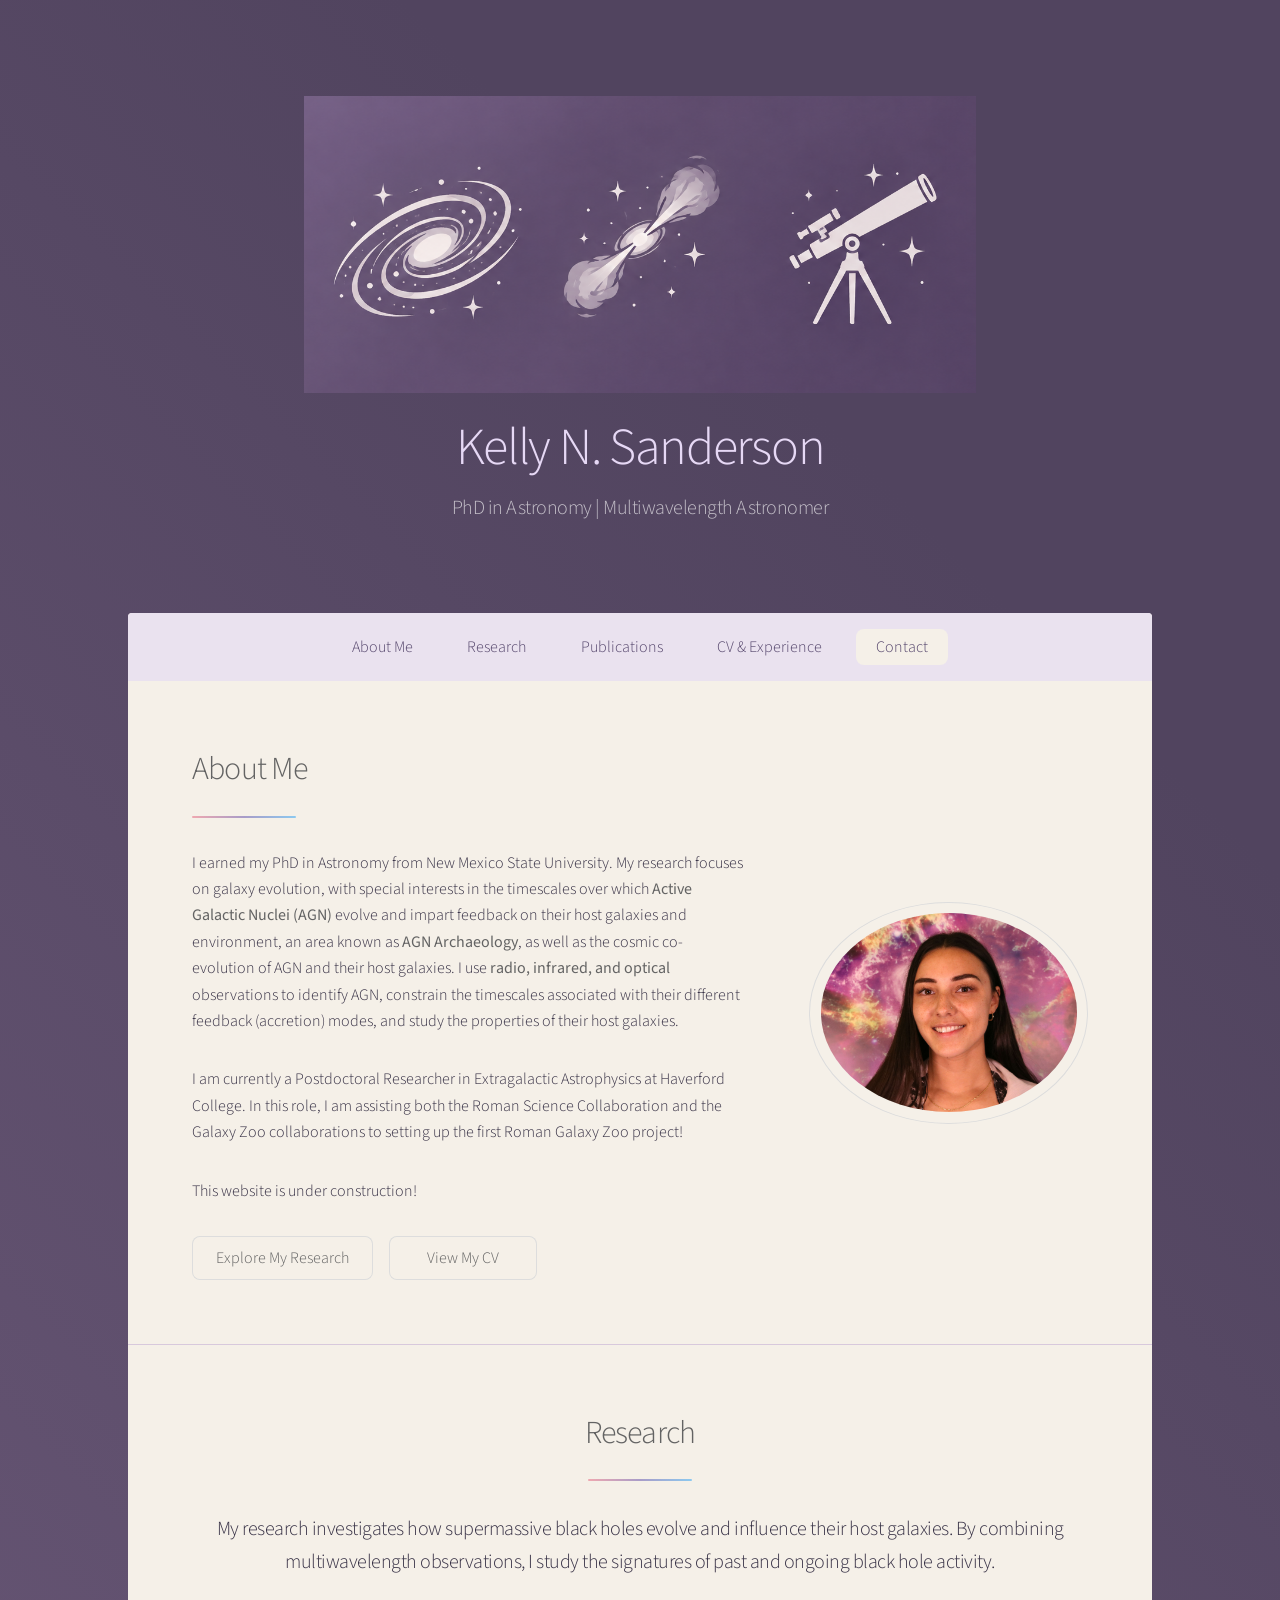
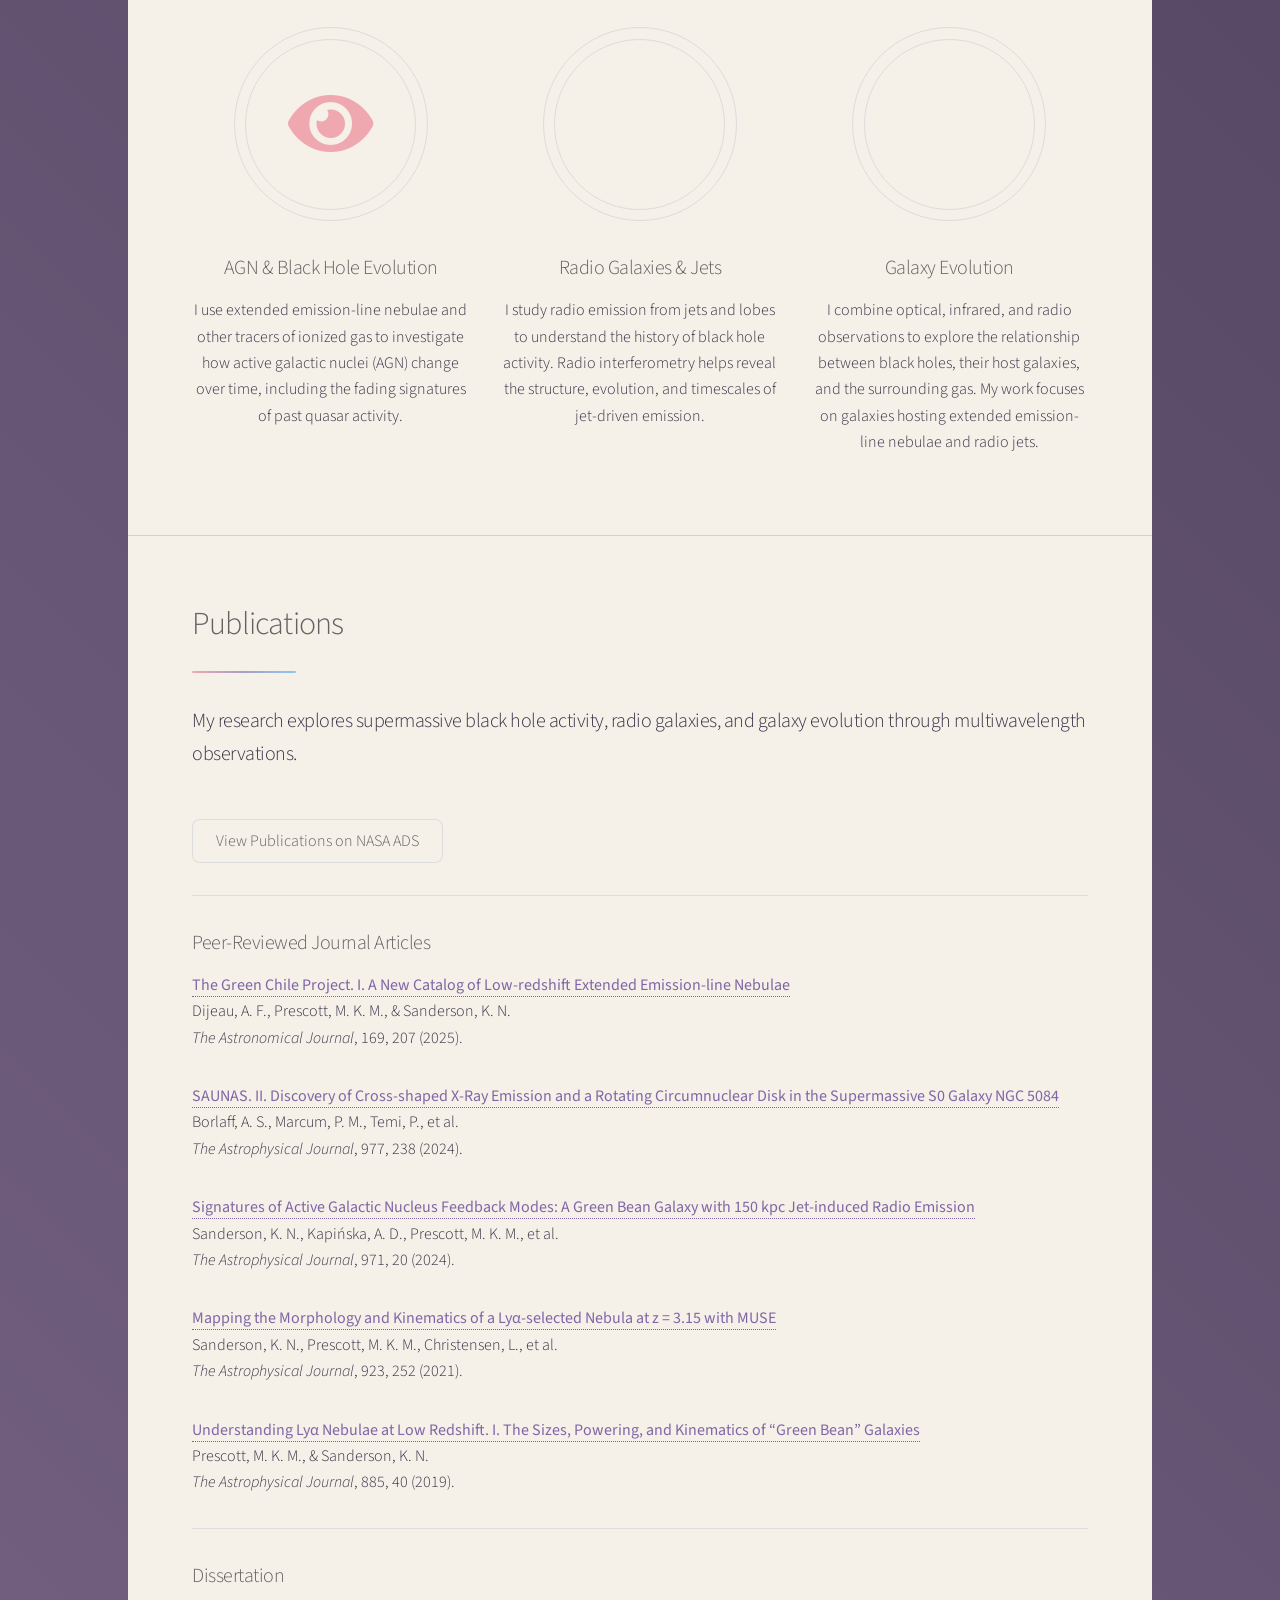
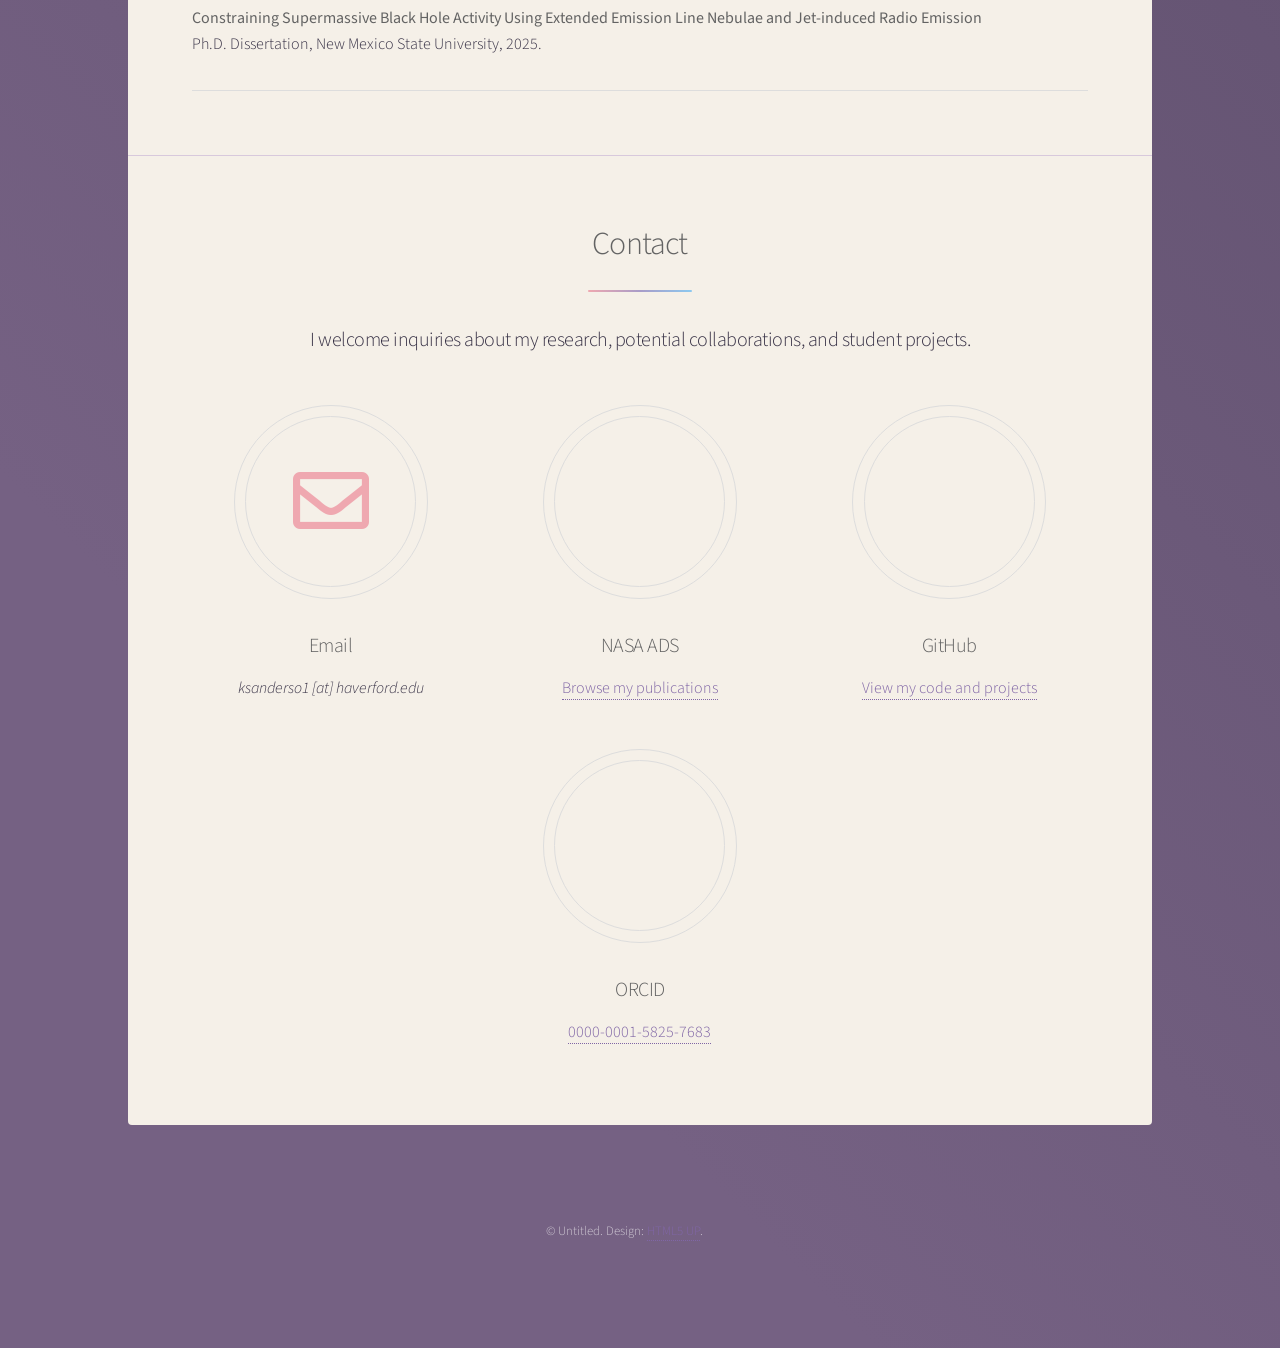
==== commit 5b94af49: "Adding banner icons" ====
--- a/index.html
+++ b/index.html
@@ -19,7 +19,7 @@
 
 				<!-- Header -->
 					<header id="header" class="alt">
-						<span class="logo"><img src="images/logo.svg" alt="" /></span>
+						<span class="logo"><img src="images/Banner_icons.png" alt="" /></span>
 						<h1>Kelly N. Sanderson</h1>
 						<p>PhD in Astronomy | Multiwavelength Astronomer</p>
 					</header>
--- a/assets/css/main.css
+++ b/assets/css/main.css
@@ -3791,13 +3791,22 @@
    ========================================= */
 
 /* Background behind the header and footer */
-body {
+/* body {
     background-color: #29243F;
     background-image: linear-gradient(
         45deg,
         #51416B 15%,
         #29243F 85%
     );
+} */
+/* Lighter Cosmic Twilight background */
+body {
+    background-color: #51445F;
+    background-image: linear-gradient(
+        45deg,
+        #756183 15%,
+        #51445F 85%
+    );
 }
 
 /* Main content panel */
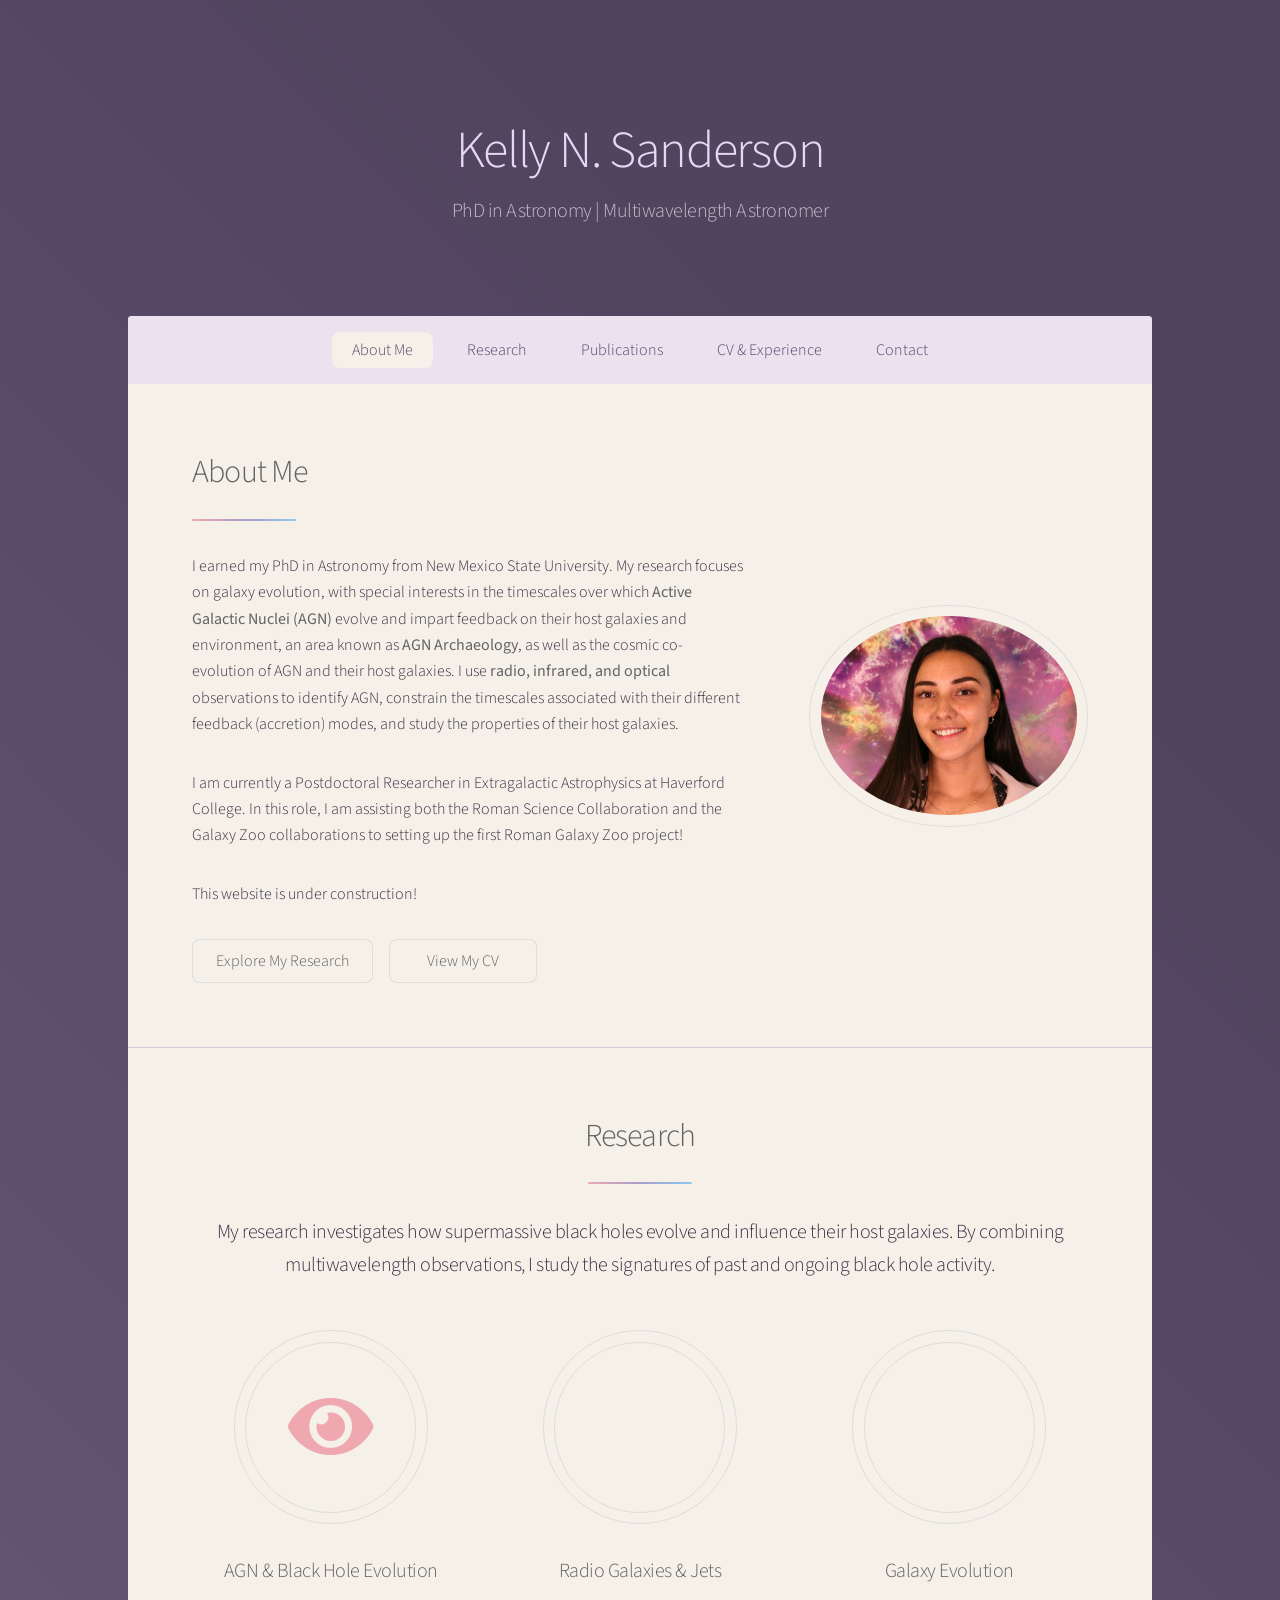
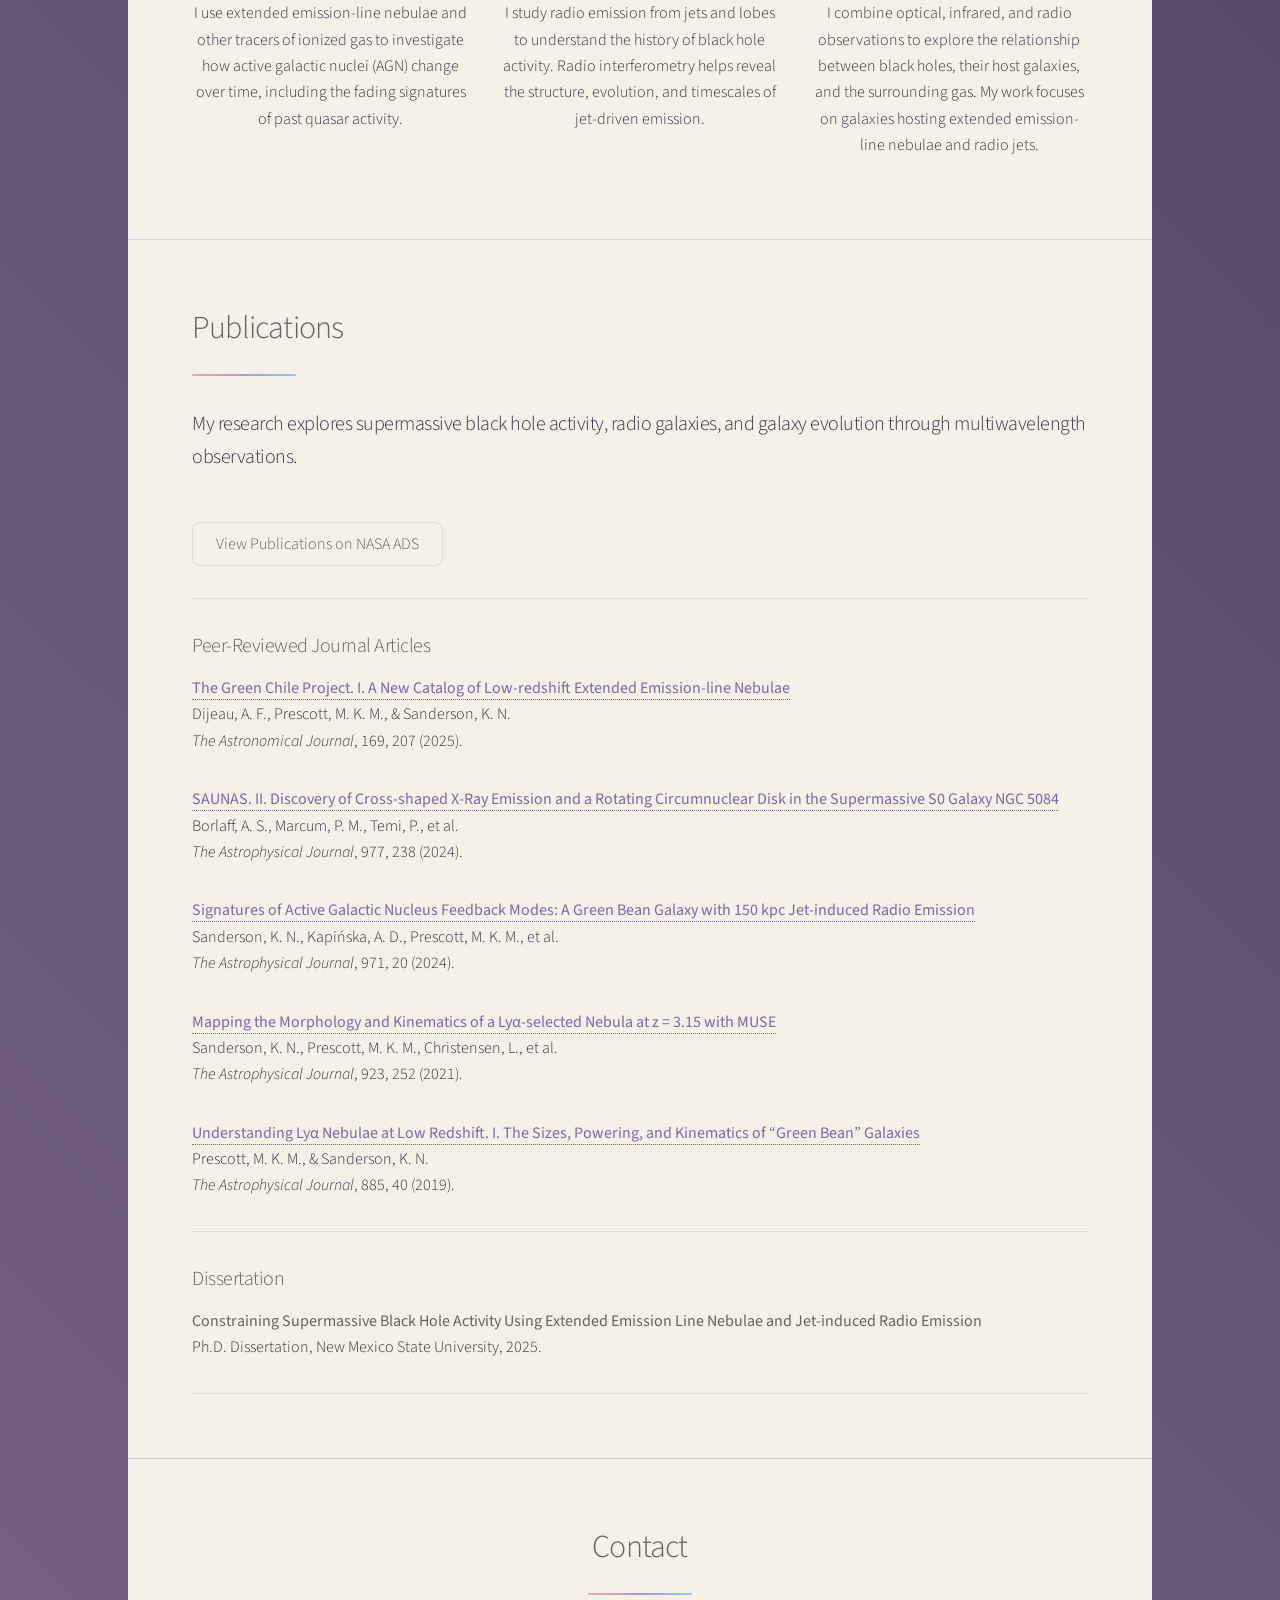
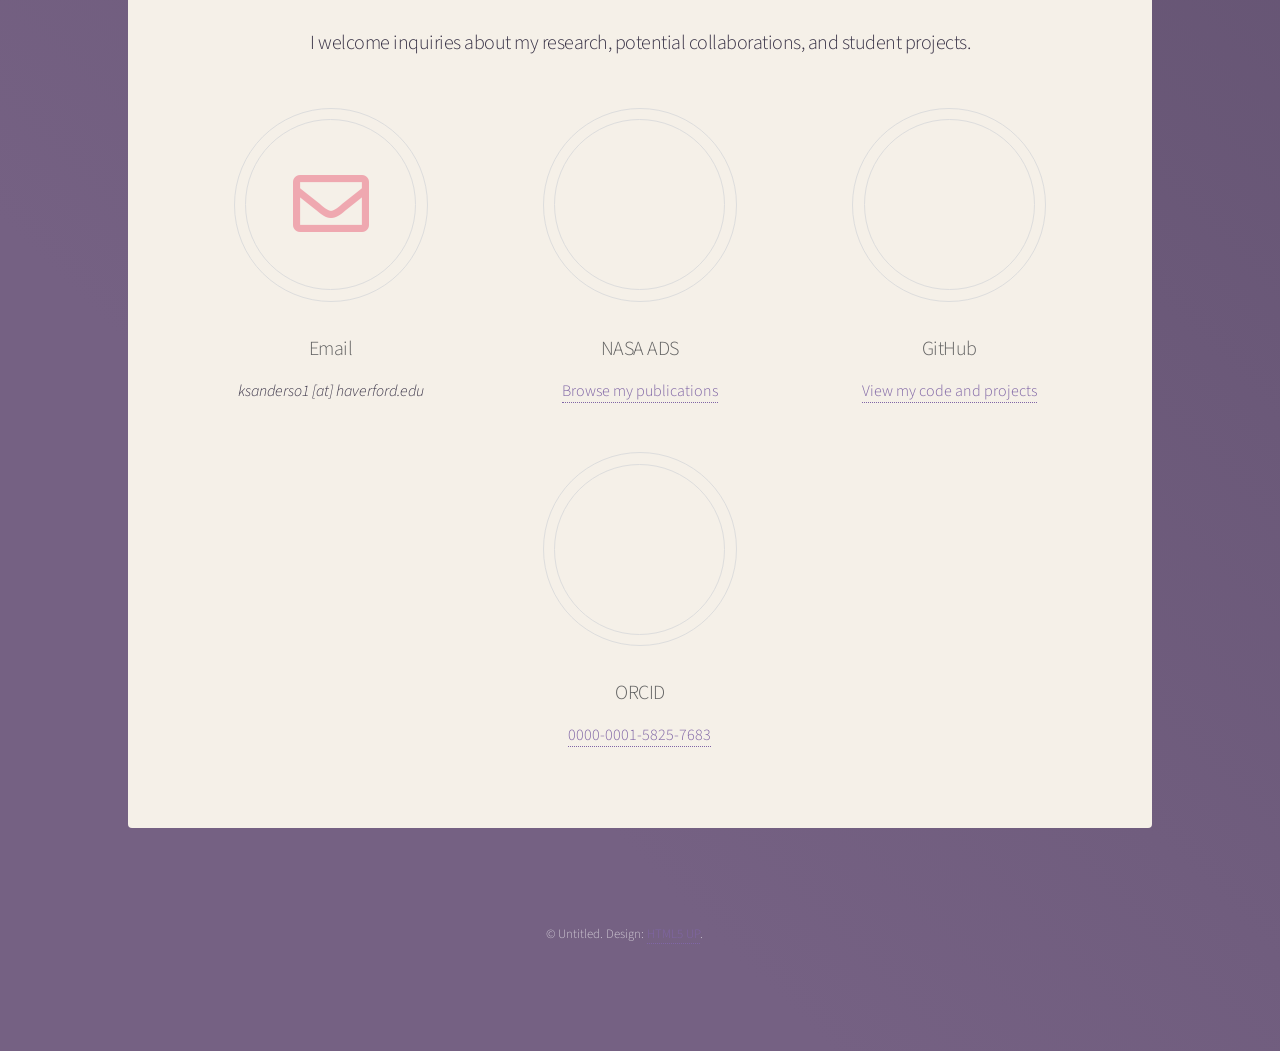
==== commit 281f898b: "Update banner image" ====
--- a/index.html
+++ b/index.html
@@ -6,7 +6,7 @@
 -->
 <html>
 	<head>
-		<title>Stellar by HTML5 UP</title>
+		<title>Kelly Sanderson</title>
 		<meta charset="utf-8" />
 		<meta name="viewport" content="width=device-width, initial-scale=1, user-scalable=no" />
 		<link rel="stylesheet" href="assets/css/main.css" />
@@ -19,7 +19,7 @@
 
 				<!-- Header -->
 					<header id="header" class="alt">
-						<span class="logo"><img src="images/Banner_icons.png" alt="" /></span>
+						<span class="logo"><img src="images/Banner_icons_Galaxy_Telescope_Jets.png" alt="" /></span>
 						<h1>Kelly N. Sanderson</h1>
 						<p>PhD in Astronomy | Multiwavelength Astronomer</p>
 					</header>
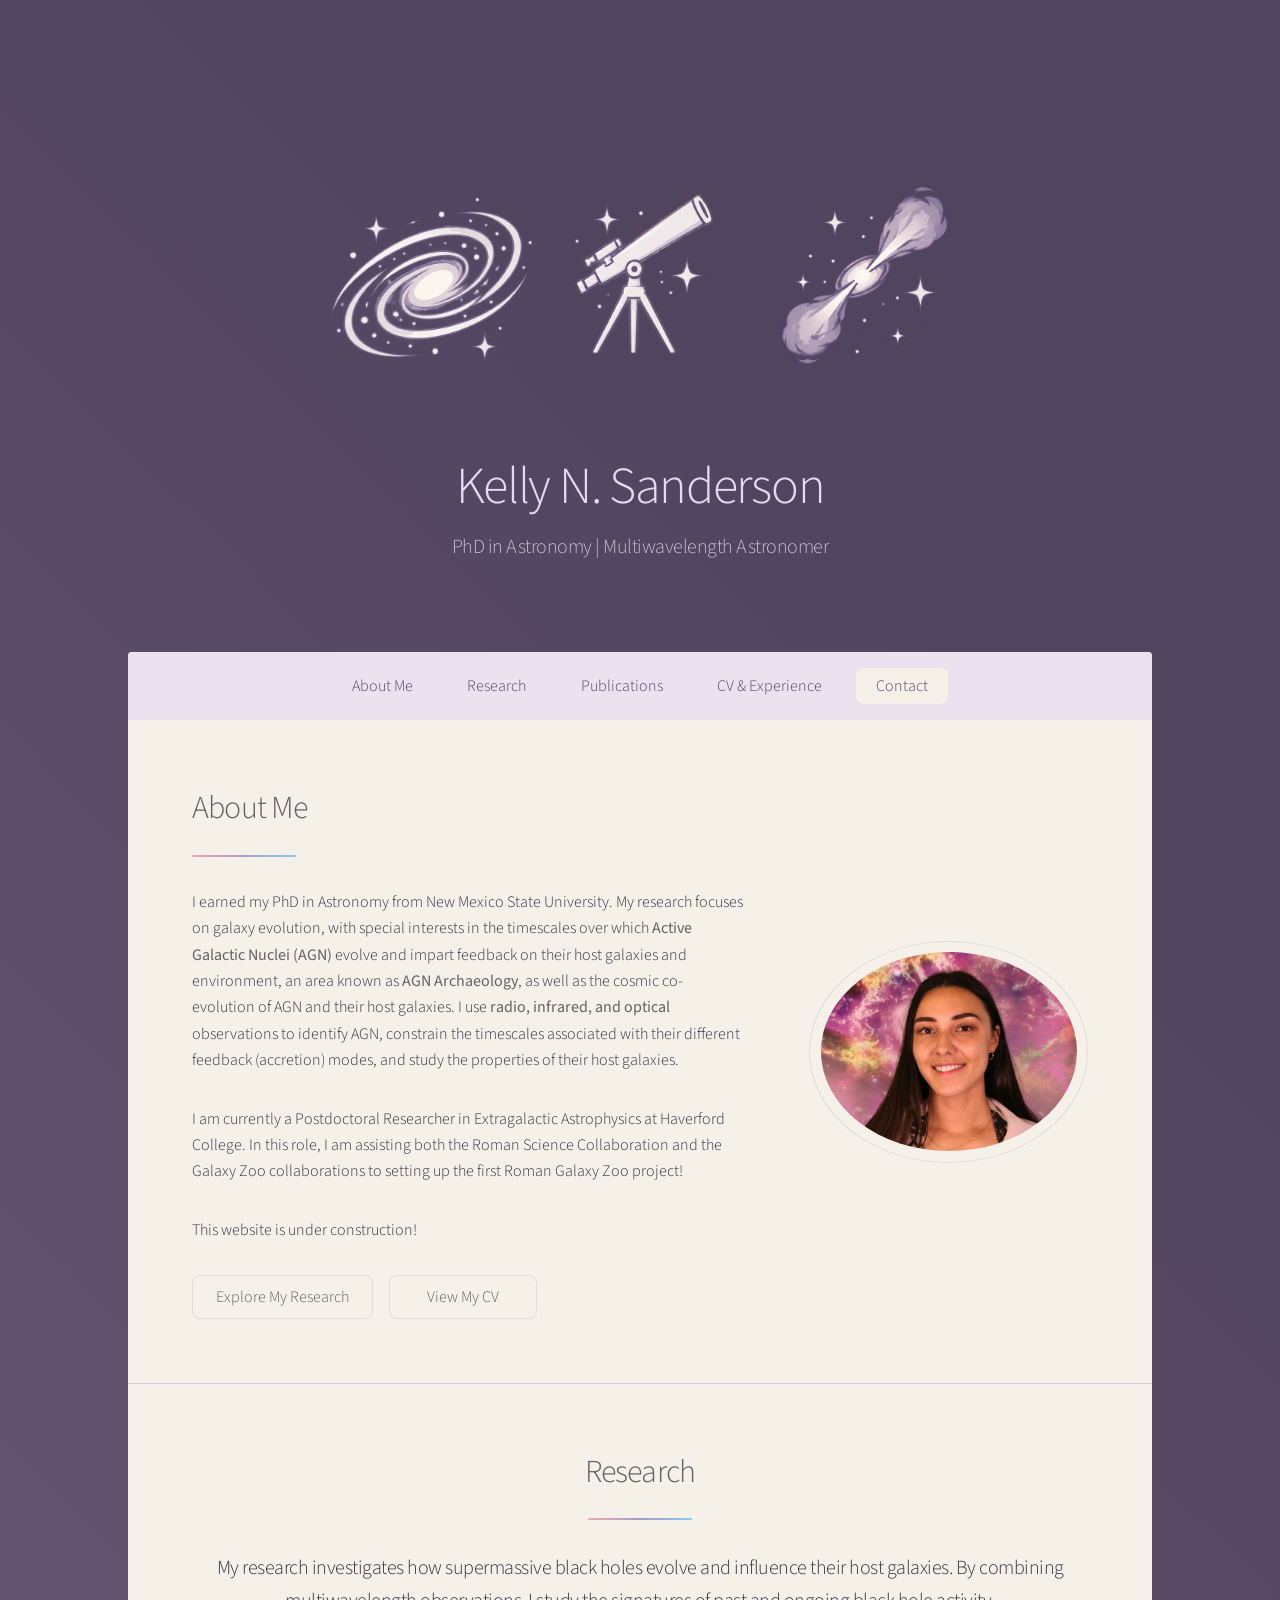
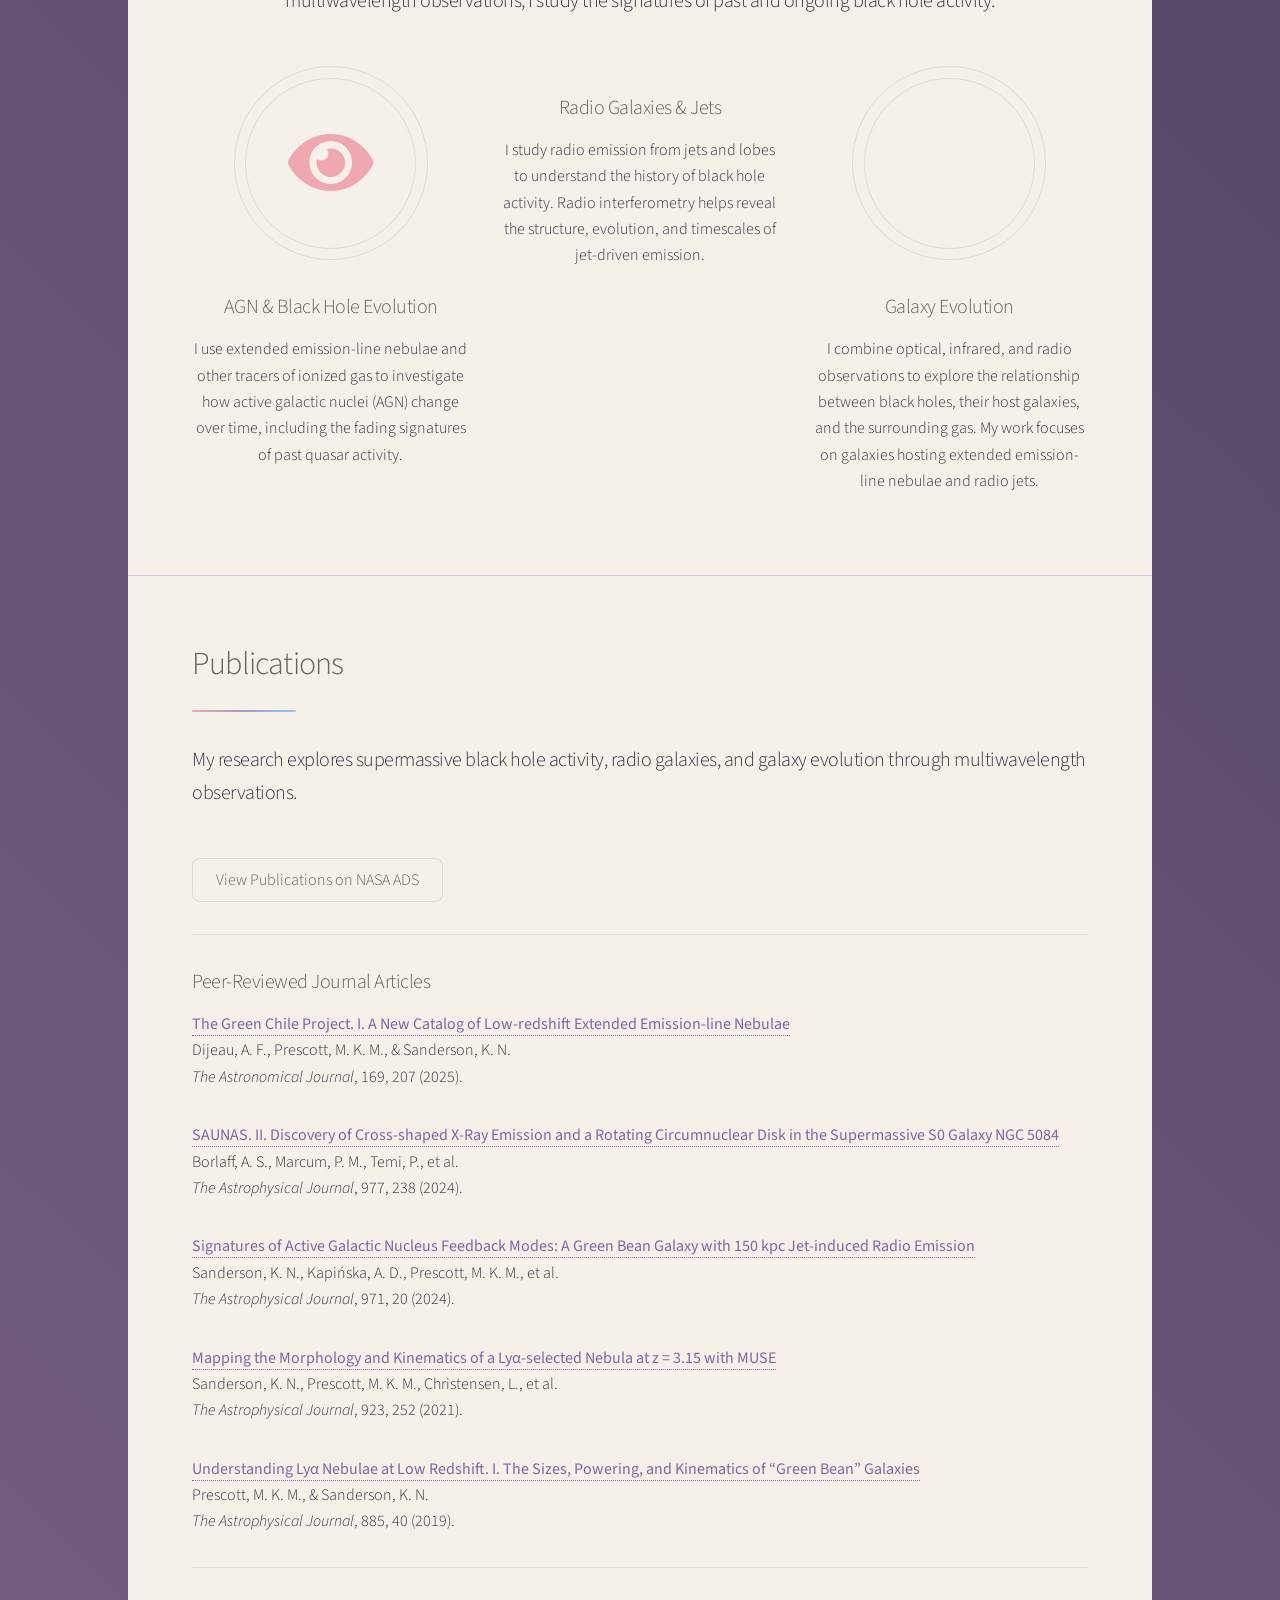
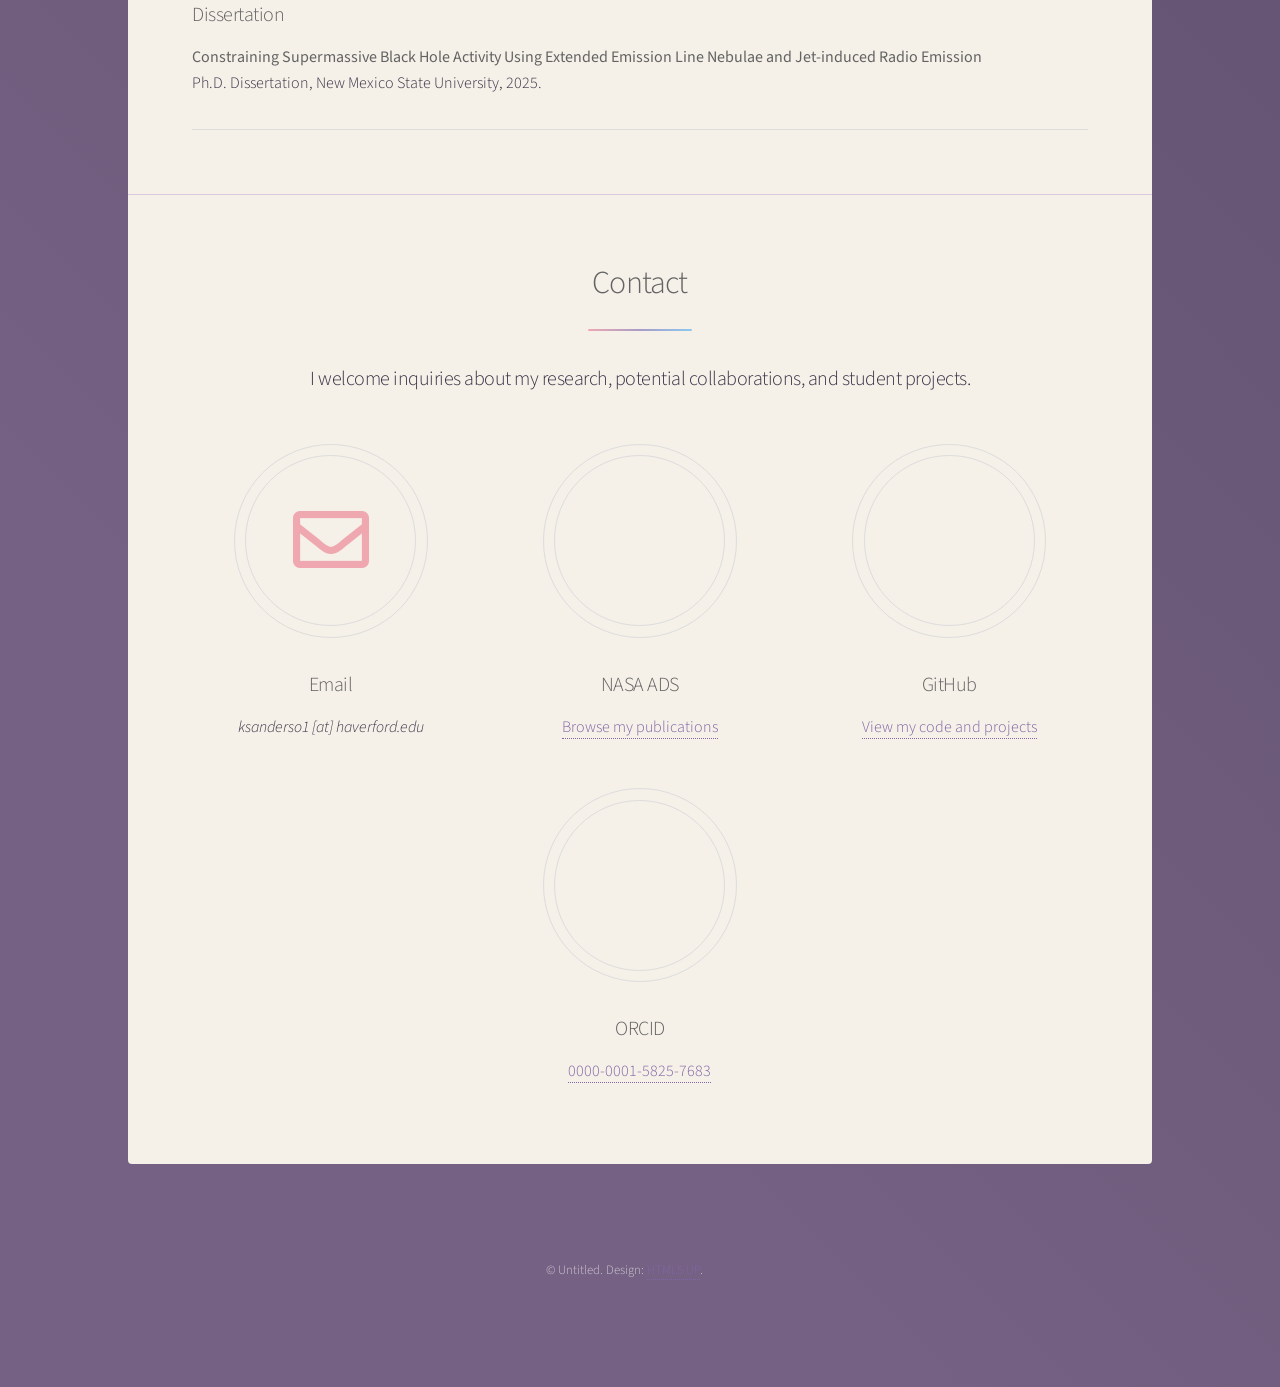
==== commit 91d378c4: "Add image to research subject: radio jets" ====
--- a/index.html
+++ b/index.html
@@ -99,7 +99,7 @@
 						        </li>
 						
 						        <li>
-						            <span class="icon major style3 fa-broadcast-tower"></span>
+						            <span class="icon"><img src="images/gp044_SDSSRGB_VLA6.0GHz_radio_galaxy_example.png" alt="" /></span>
 						            <h3>Radio Galaxies & Jets</h3>
 						            <p>
 						                I study radio emission from jets and lobes to
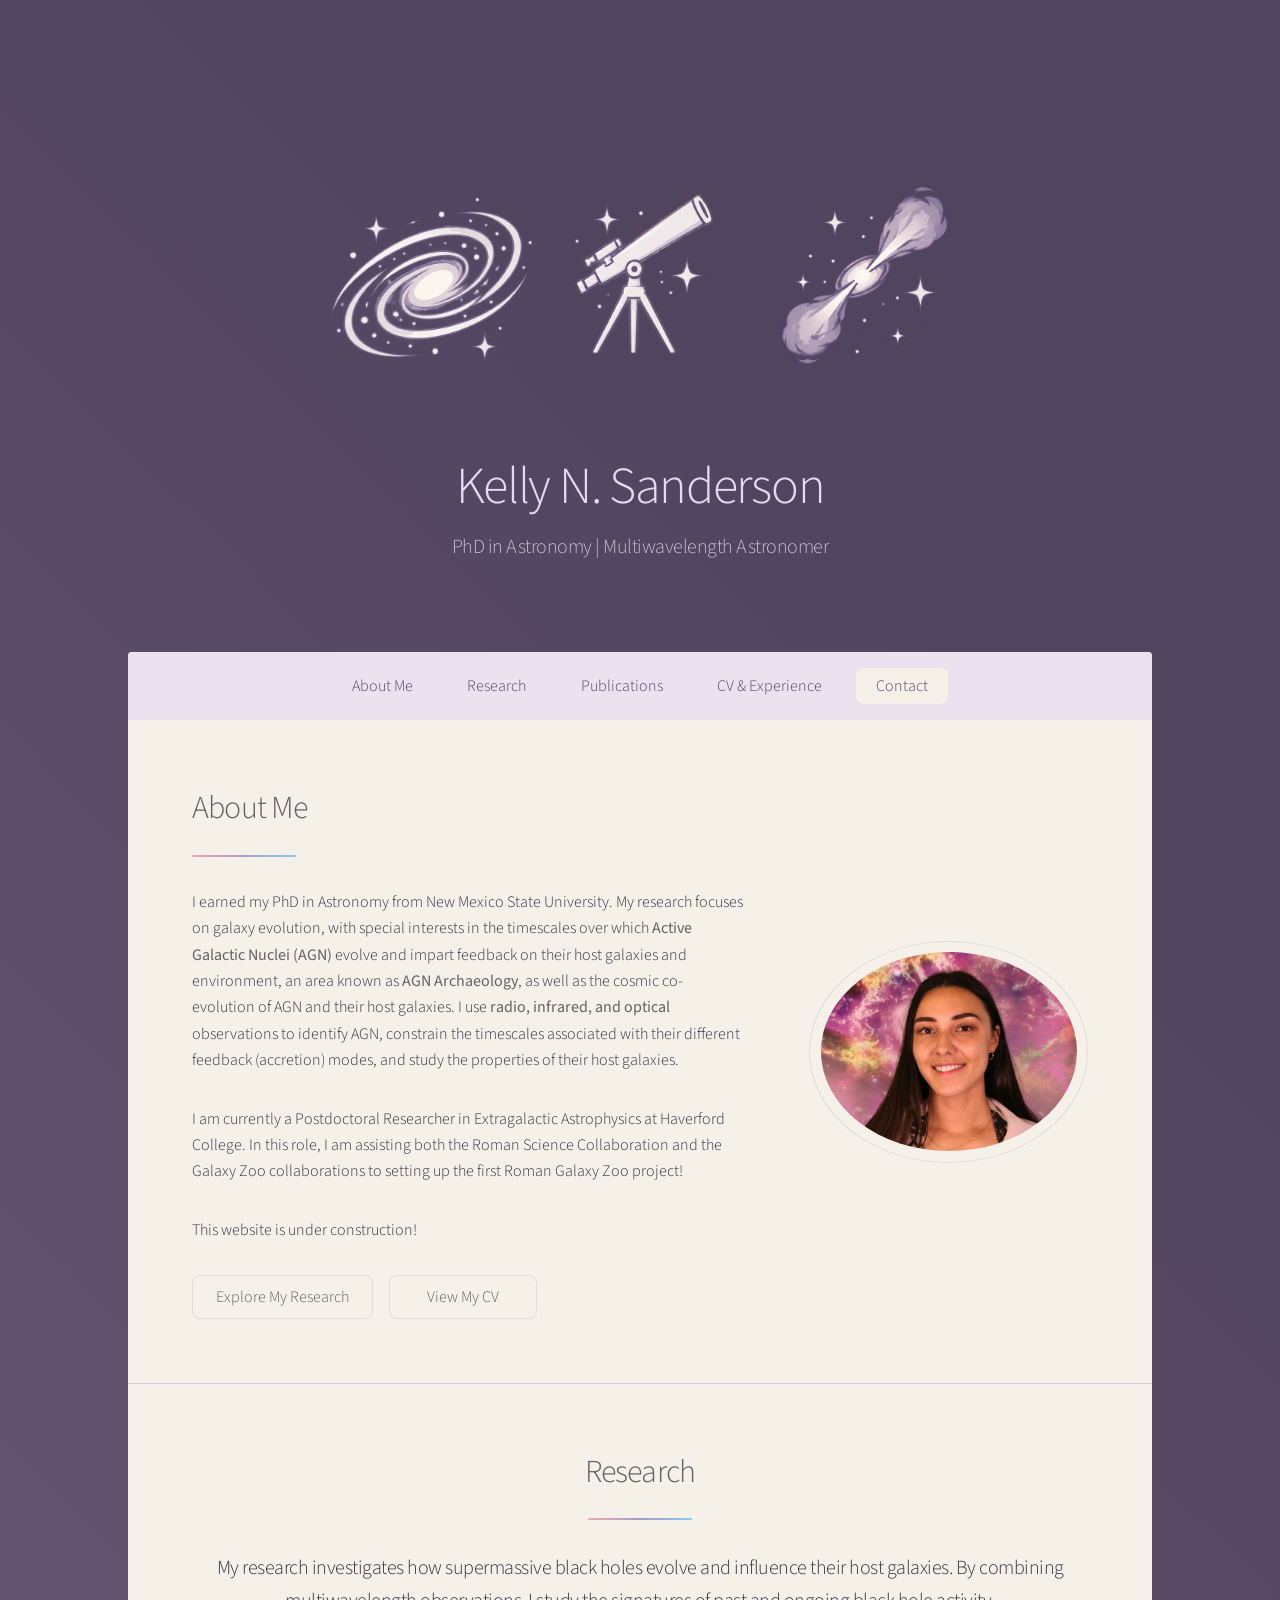
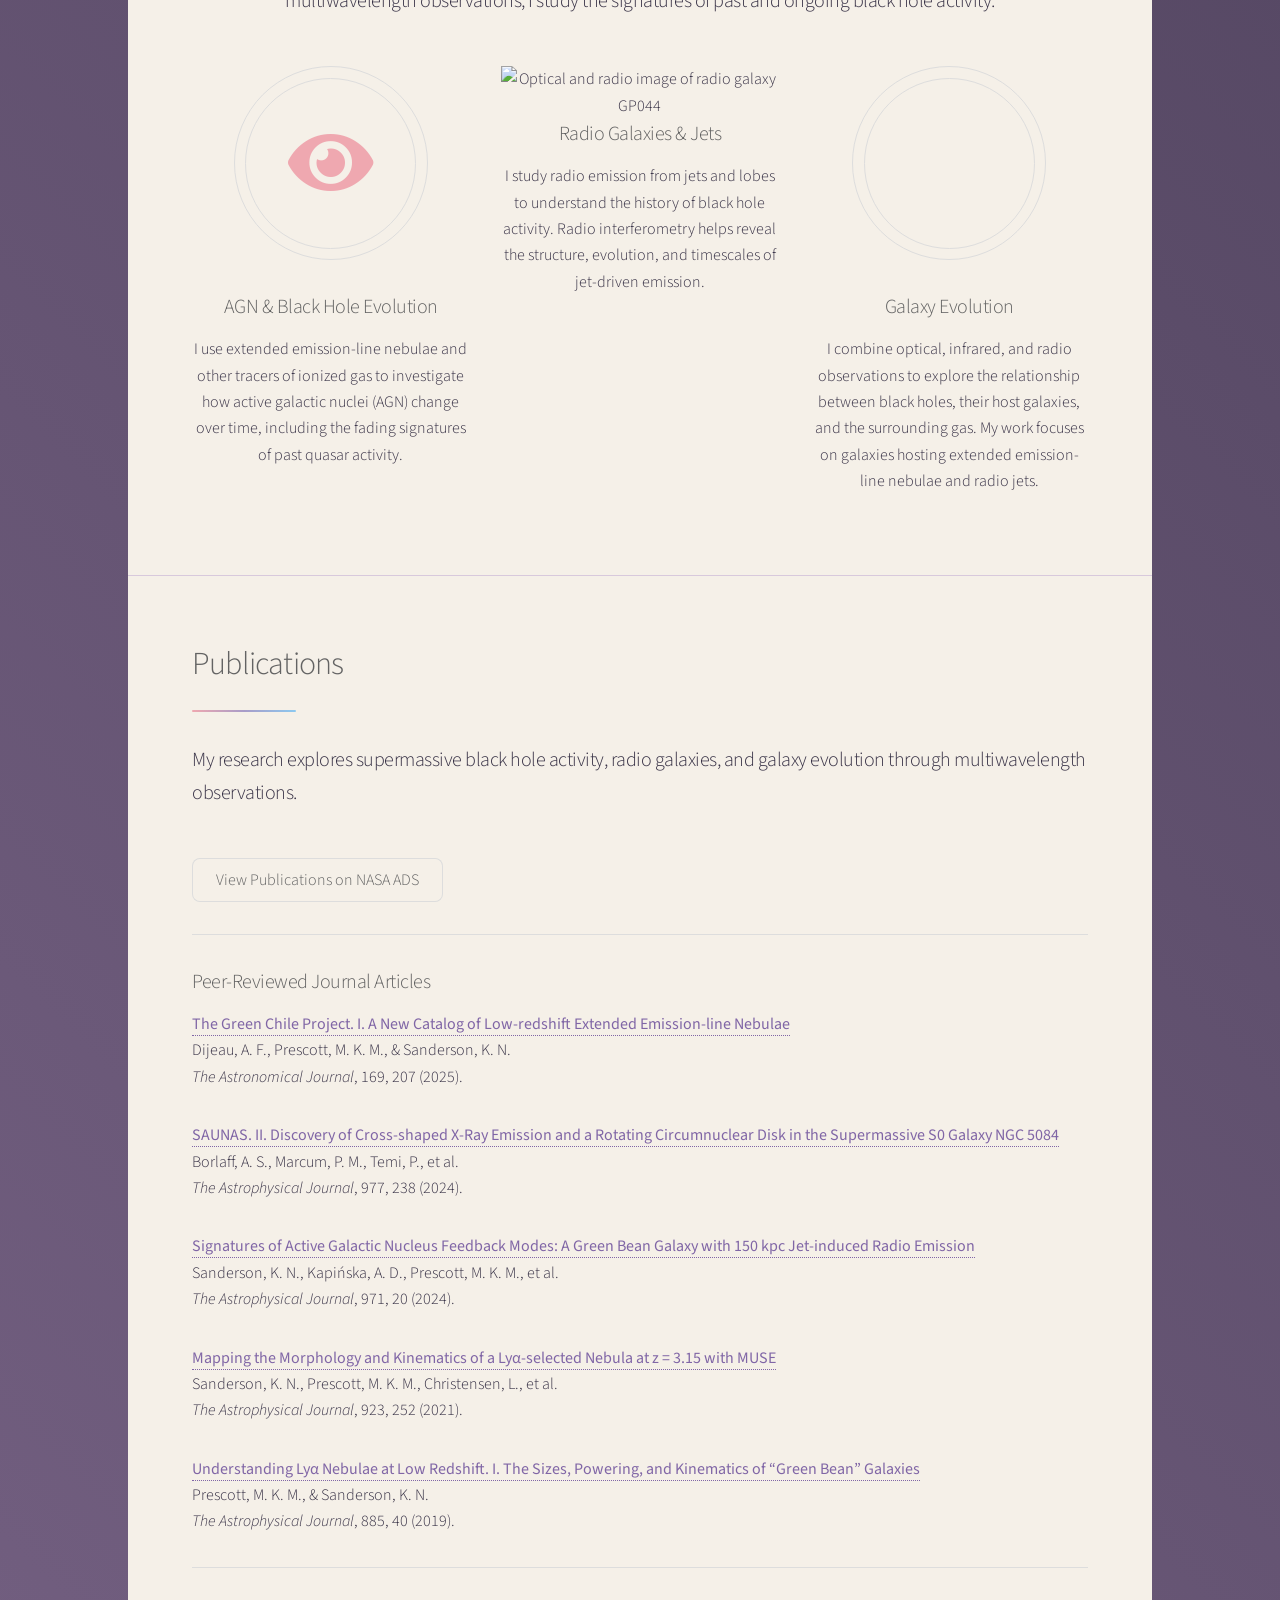
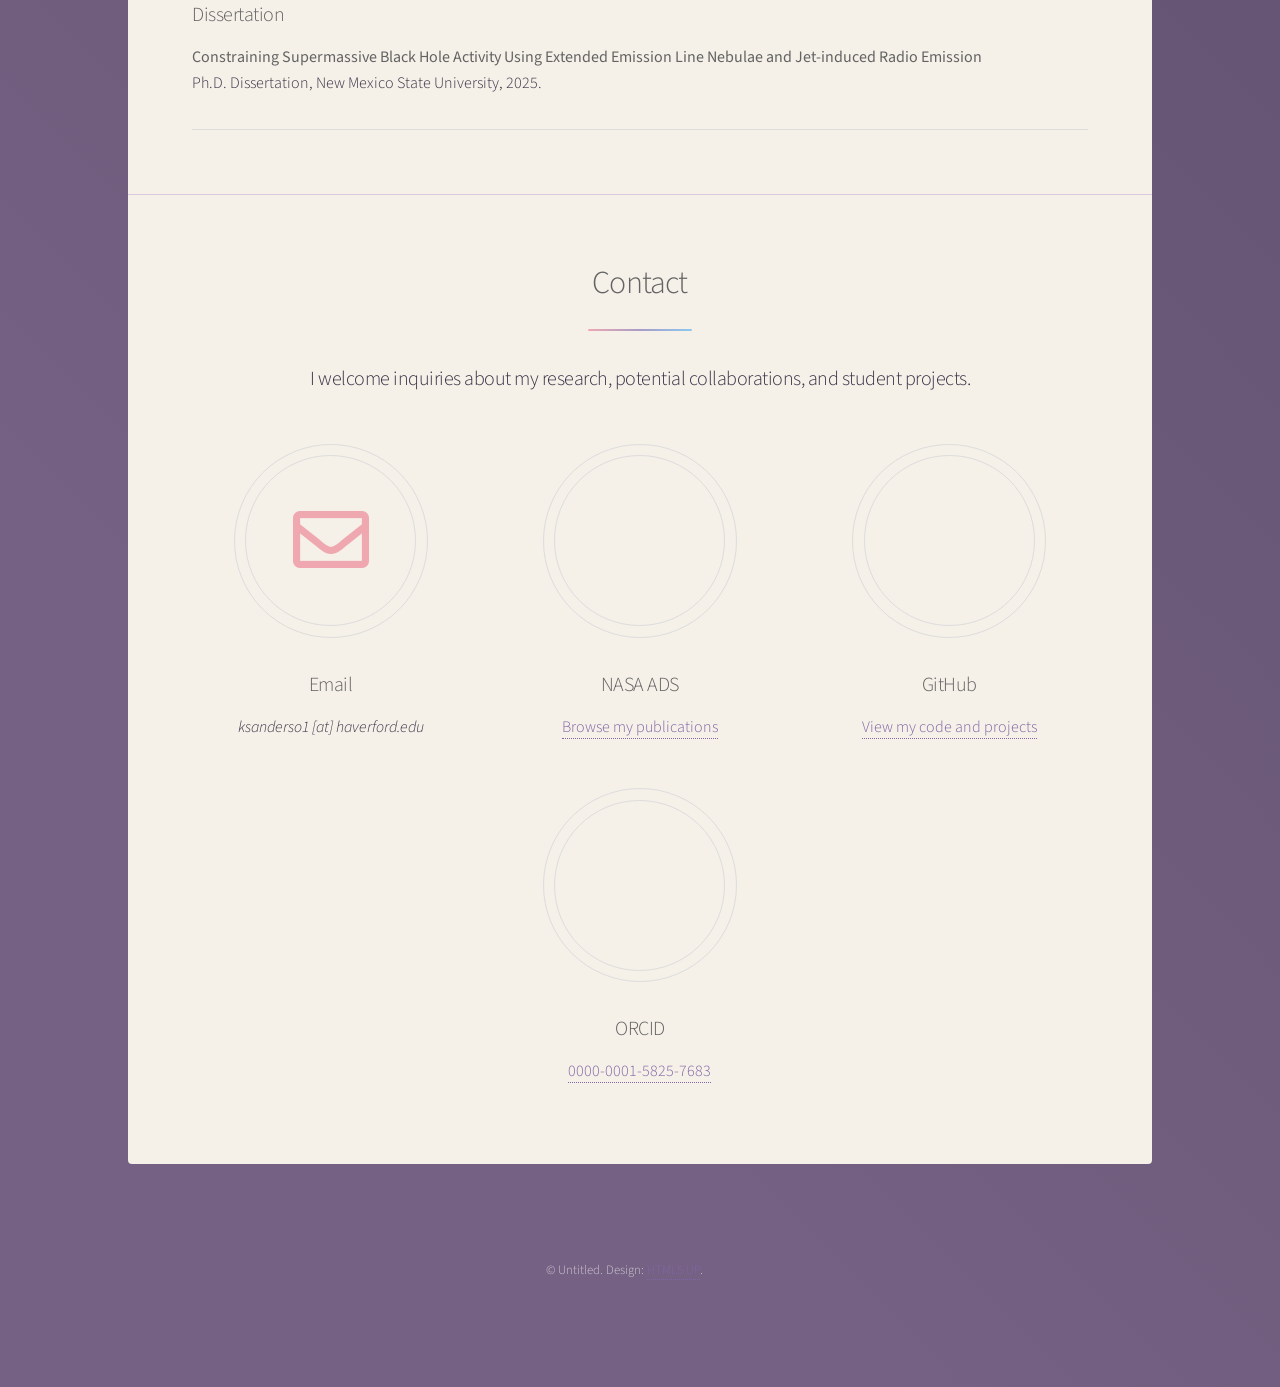
==== commit 9122eb5a: "Adding image to research section: radio jets" ====
--- a/index.html
+++ b/index.html
@@ -99,7 +99,13 @@
 						        </li>
 						
 						        <li>
-						            <span class="icon"><img src="images/gp044_SDSSRGB_VLA6.0GHz_radio_galaxy_example.png" alt="" /></span>
+						            <!-- <span class="icon"><img src="images/gp044_SDSSRGB_VLA6.0GHz_radio_galaxy_example.png" alt="" /></span> -->
+									    <span class="icon research-image-frame">
+									        <img
+									            src="images/gp044_SDSSRGB_VLA6.0GHz_radio_galaxy_example.png"
+									            alt="Optical and radio image of radio galaxy GP044"
+									        />
+									    </span>
 						            <h3>Radio Galaxies & Jets</h3>
 						            <p>
 						                I study radio emission from jets and lobes to
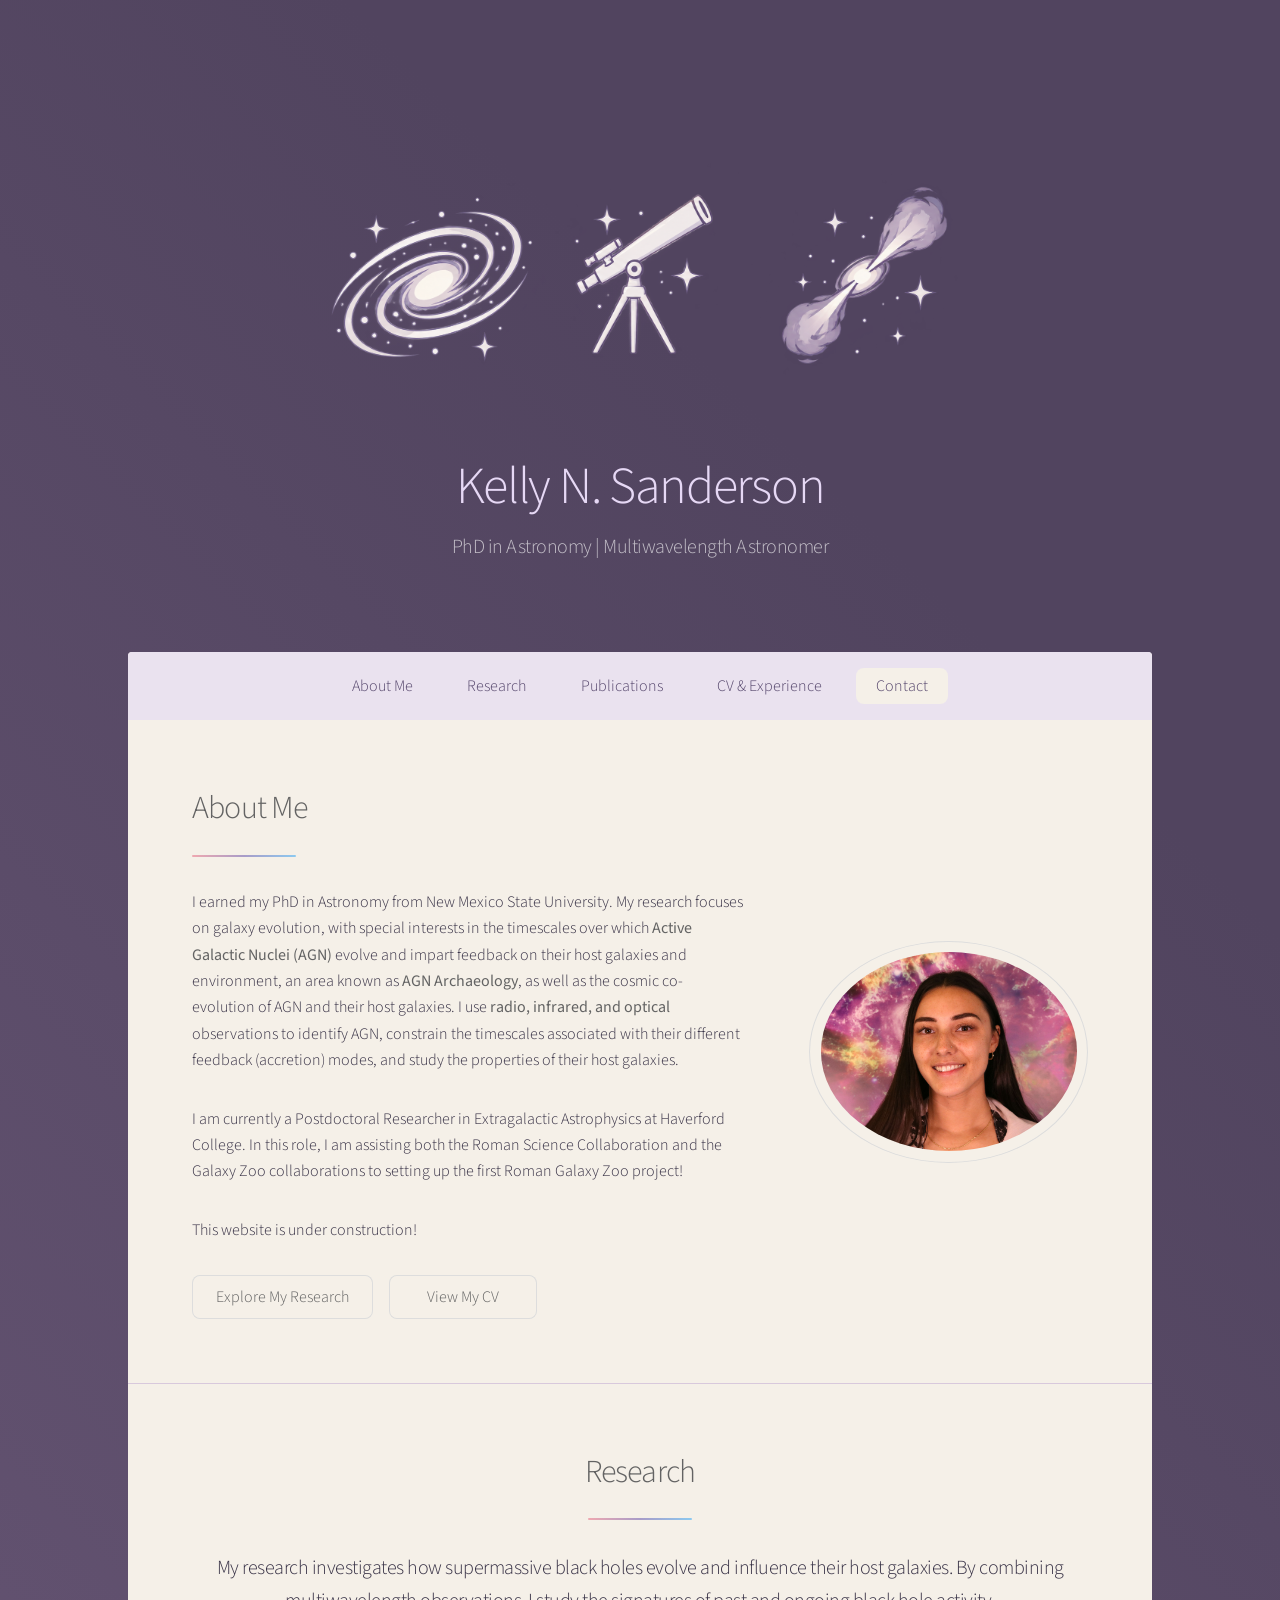
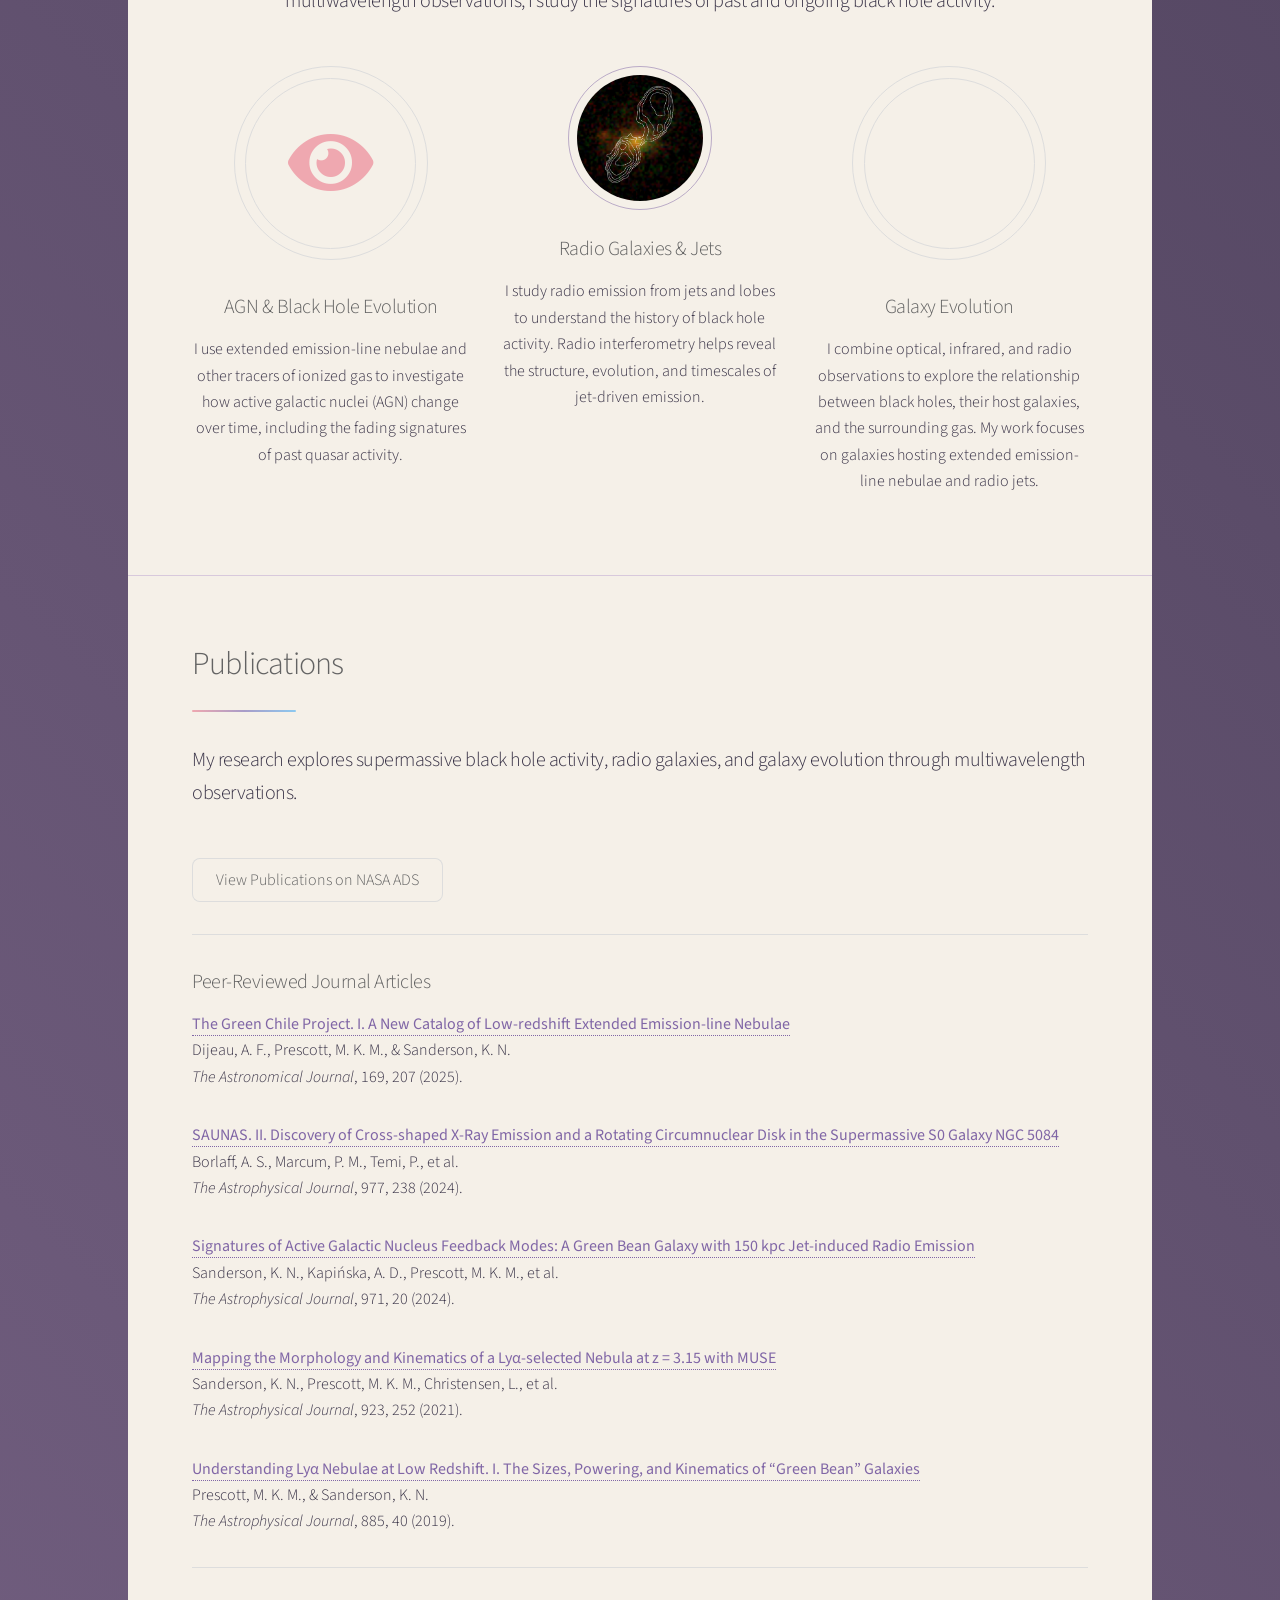
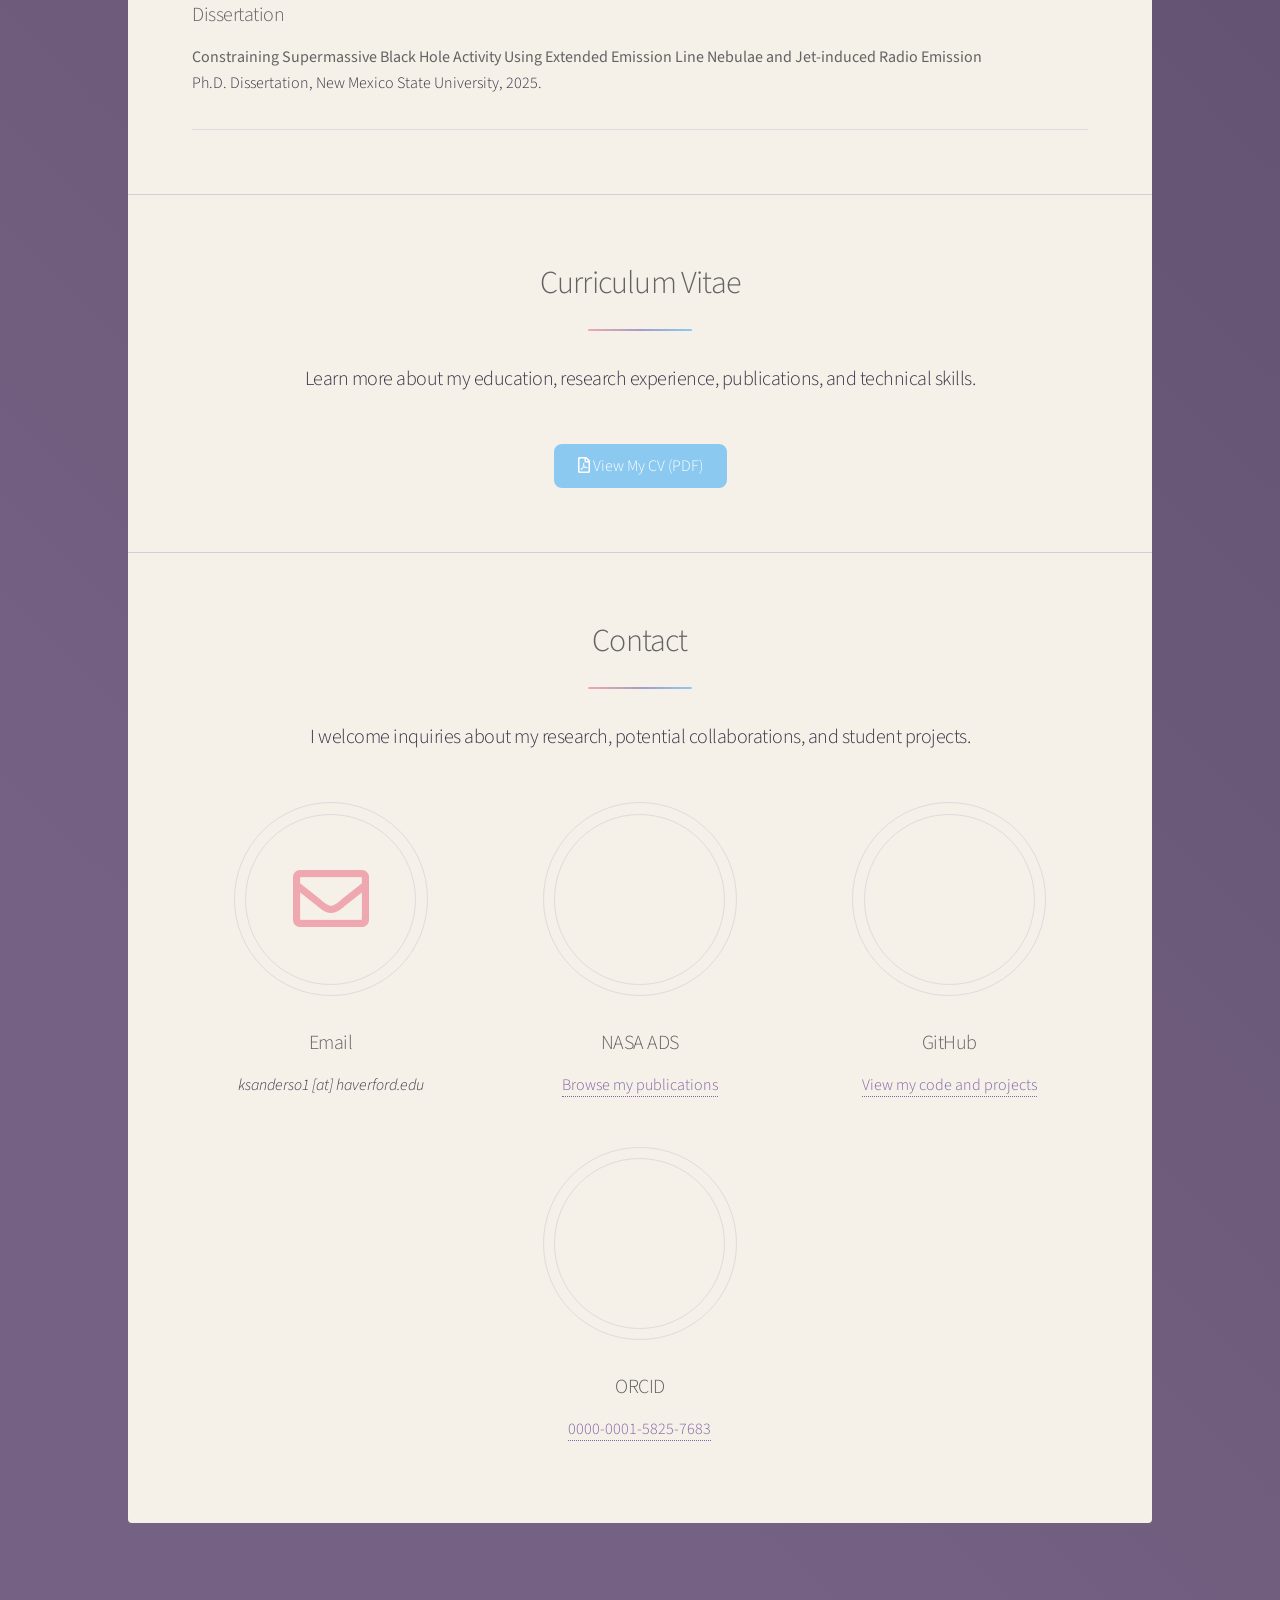
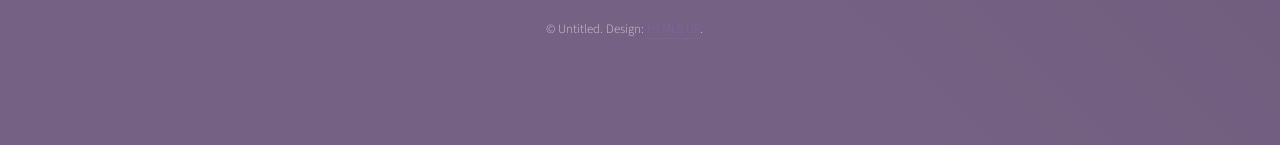
==== commit bb429650: "Add CV section" ====
--- a/index.html
+++ b/index.html
@@ -244,6 +244,30 @@
 						
 						</section>
 
+						<!-- CV -->
+						<section id="cv" class="main special">
+						    <header class="major">
+						        <h2>Curriculum Vitae</h2>
+						        <p>
+						            Learn more about my education, research experience,
+						            publications, and technical skills.
+						        </p>
+						    </header>
+						
+						    <ul class="actions special">
+						        <li>
+						            <a href="Kelly_s_CV_Oct2026.pdf"
+						               class="button primary"
+						               target="_blank"
+						               rel="noopener noreferrer">
+						                <span class="icon fa-file-pdf"></span>
+						                View My CV (PDF)
+						            </a>
+						        </li>
+						    </ul>
+						</section>
+
+						
 						<!-- Contact -->
 						<section id="contact" class="main special">
 						    <header class="major">
--- a/assets/css/main.css
+++ b/assets/css/main.css
@@ -3860,3 +3860,28 @@
 #header h1 {
     color: #E6D8F5;
 }
+
+
+
+/* Circular frame for research images */
+.research-image-frame {
+    display: flex !important;
+    align-items: center;
+    justify-content: center;
+    width: 9em;
+    height: 9em;
+    margin: 0 auto 1.5em;
+    padding: 0.5em;
+    border: 1px solid rgba(128, 102, 166, 0.5);
+    border-radius: 50%;
+    overflow: hidden;
+    box-sizing: border-box;
+}
+
+.research-image-frame img {
+    display: block;
+    width: 100%;
+    height: 100%;
+    object-fit: cover;
+    border-radius: 50%;
+}
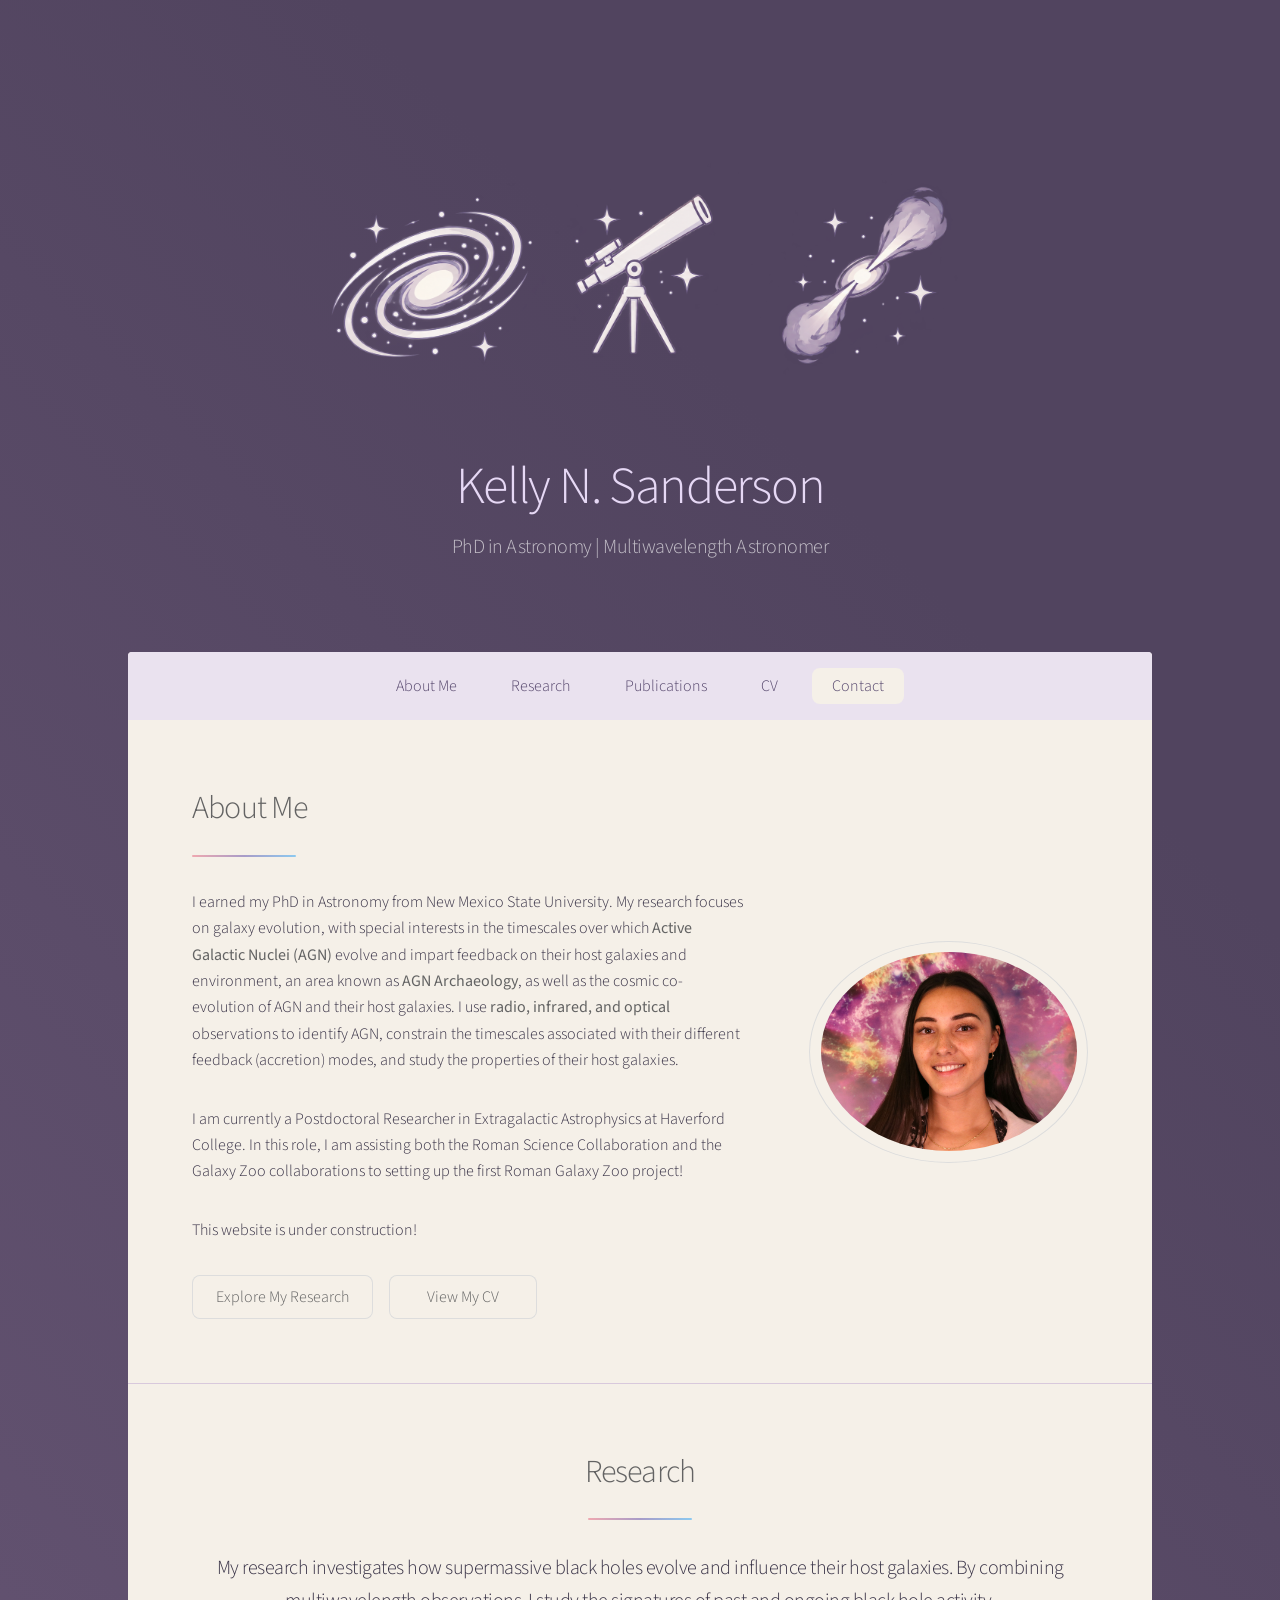
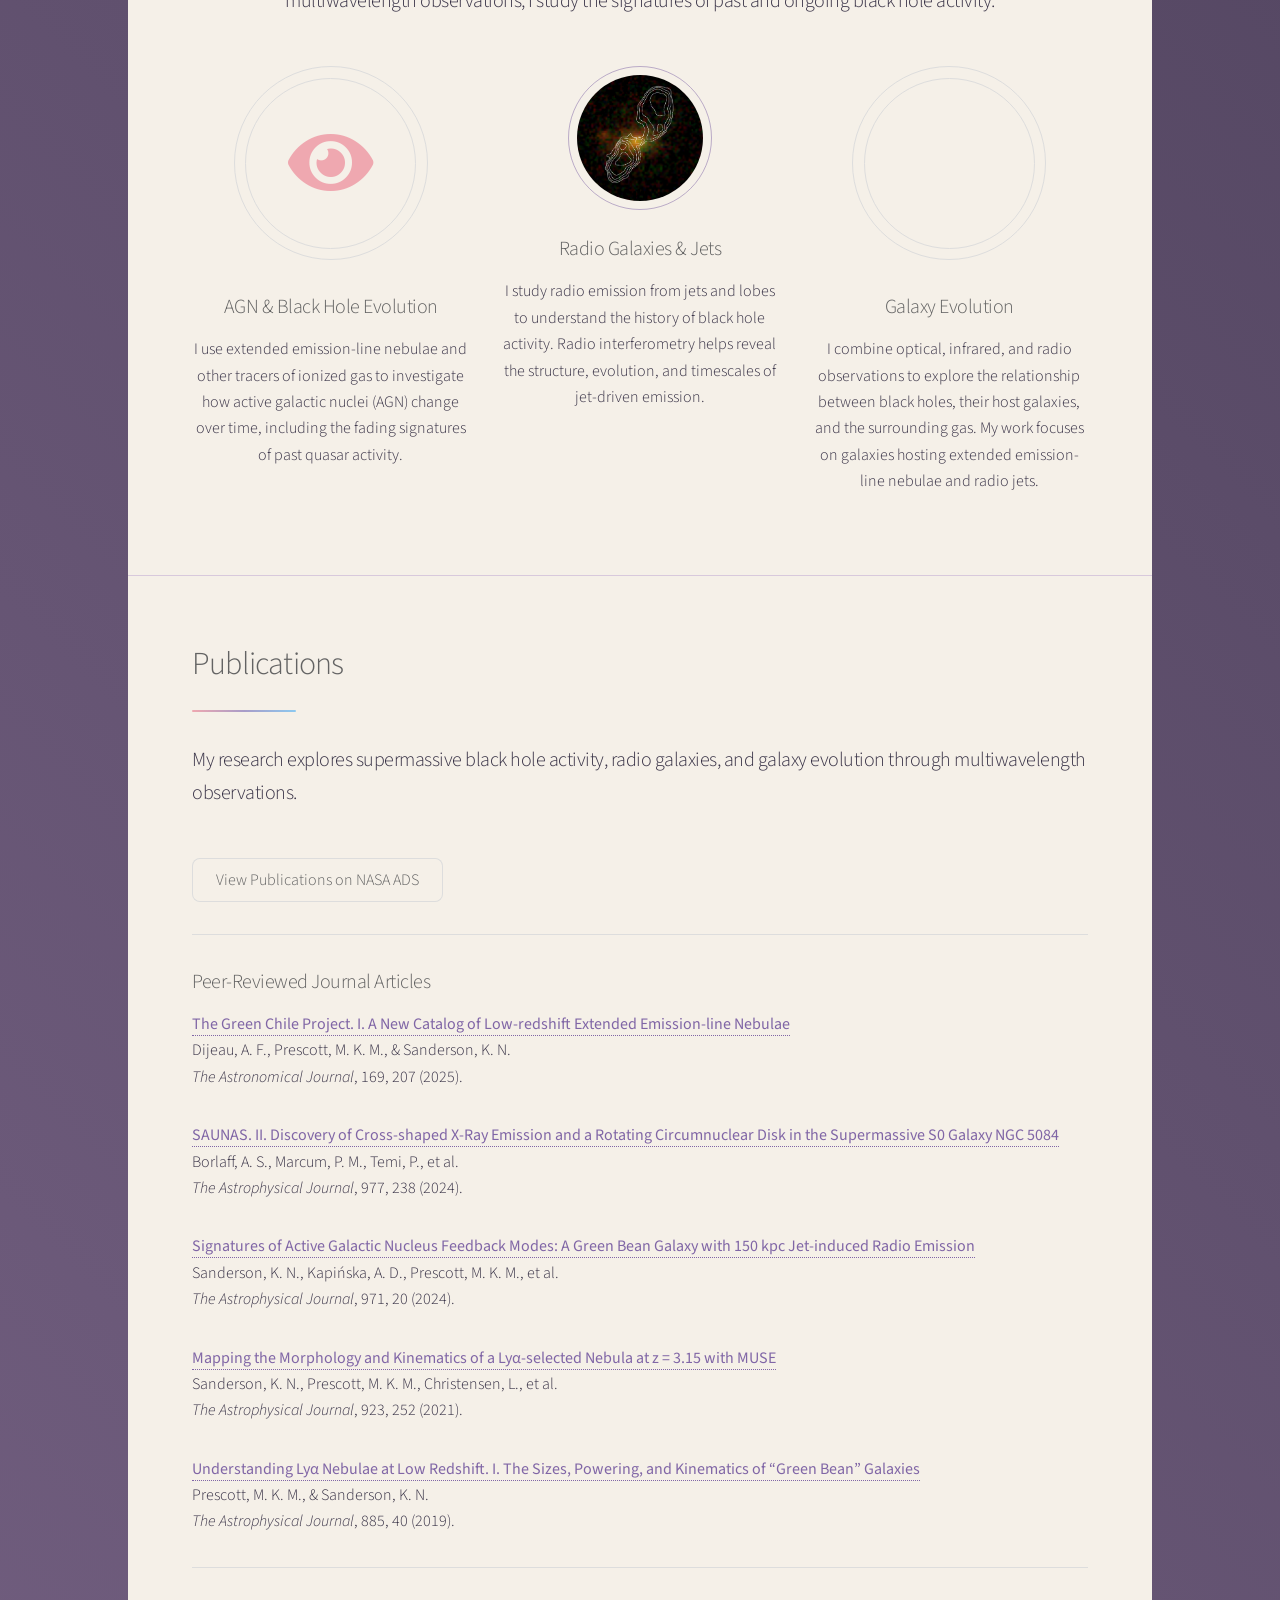
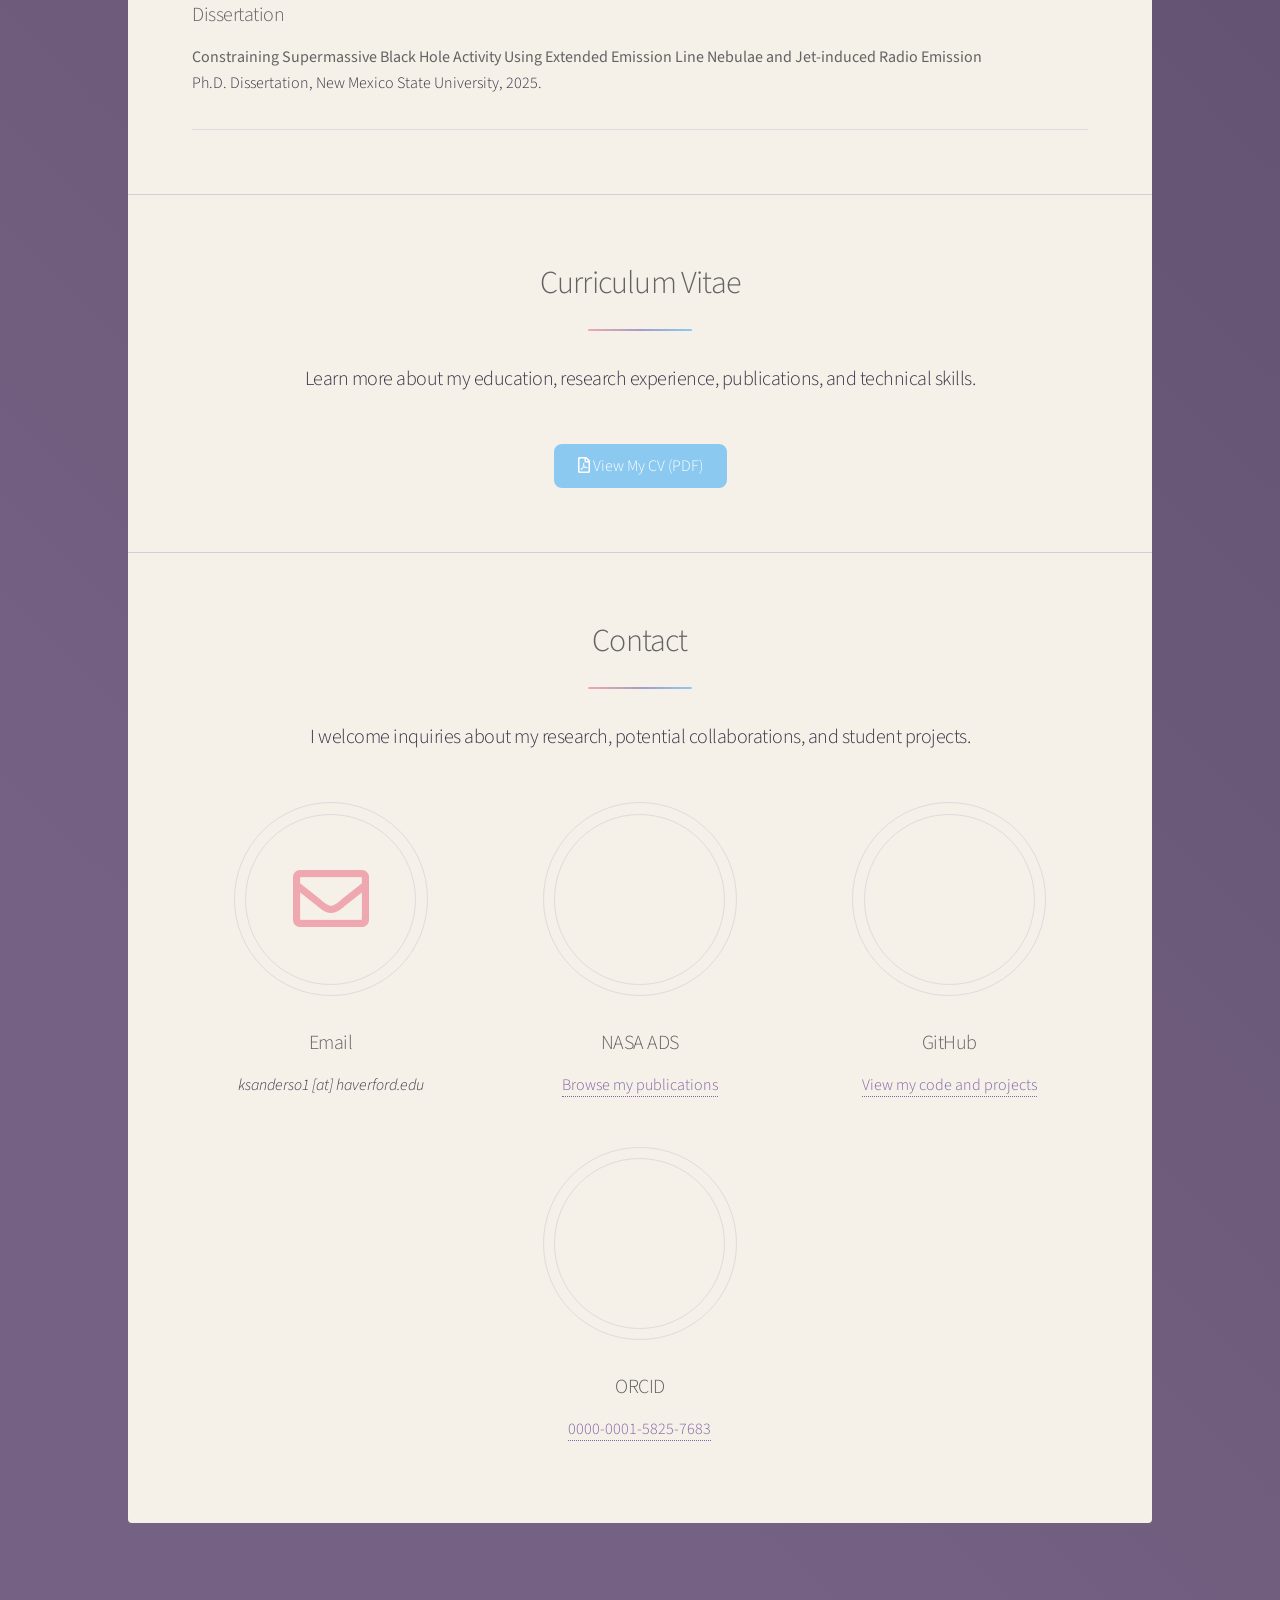
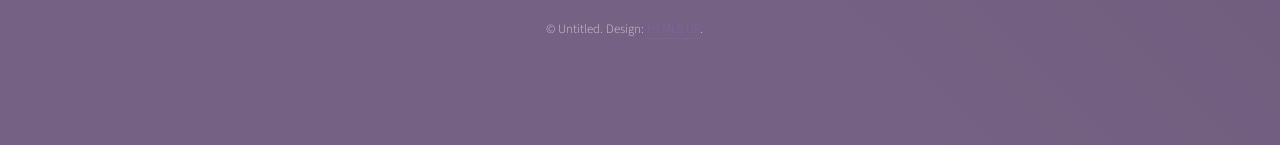
==== commit 5522dec6: "remove "experience" from CV section button at top" ====
--- a/index.html
+++ b/index.html
@@ -31,7 +31,7 @@
 					        <li><a href="#intro" class="active">About Me</a></li>
 					        <li><a href="#research">Research</a></li>
 					        <li><a href="#publications">Publications</a></li>
-					        <li><a href="#cv">CV & Experience</a></li>
+					        <li><a href="#cv">CV</a></li>
 					        <li><a href="#contact">Contact</a></li>
 					    </ul>
 					</nav>
